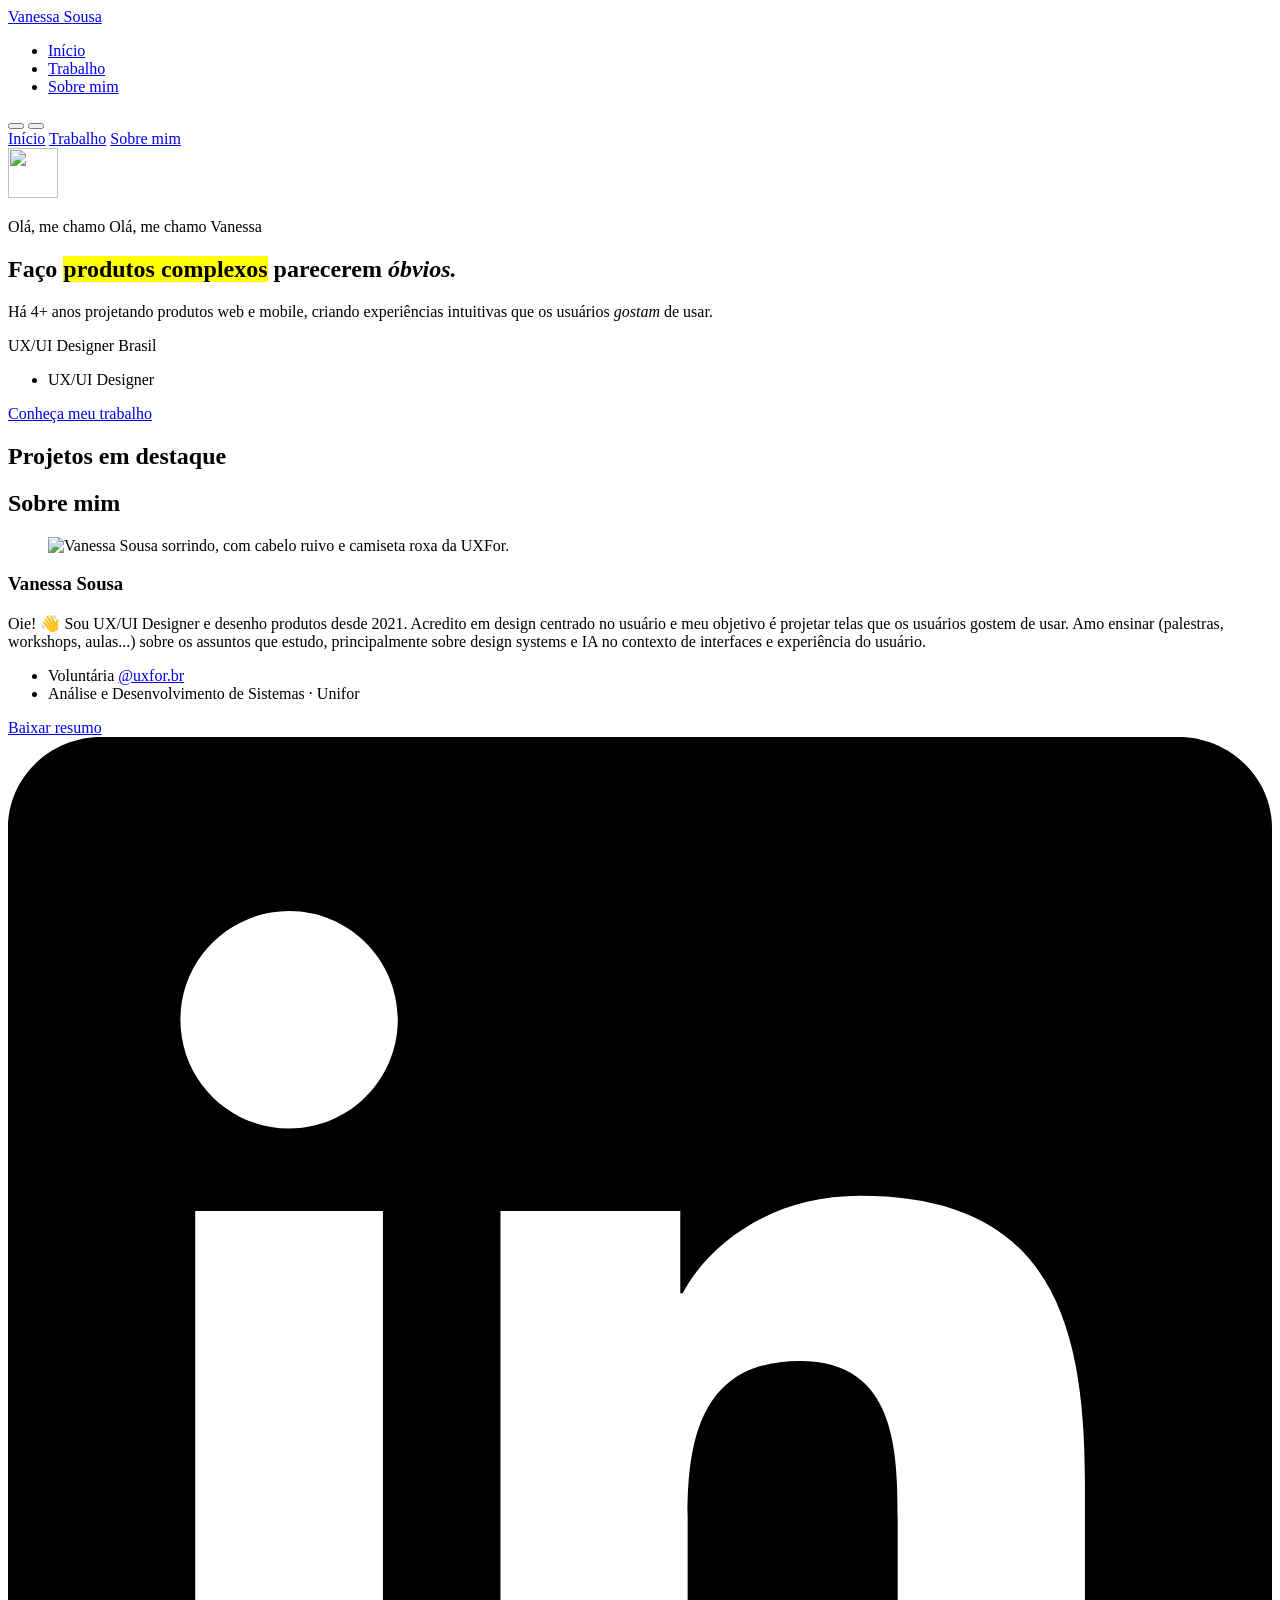
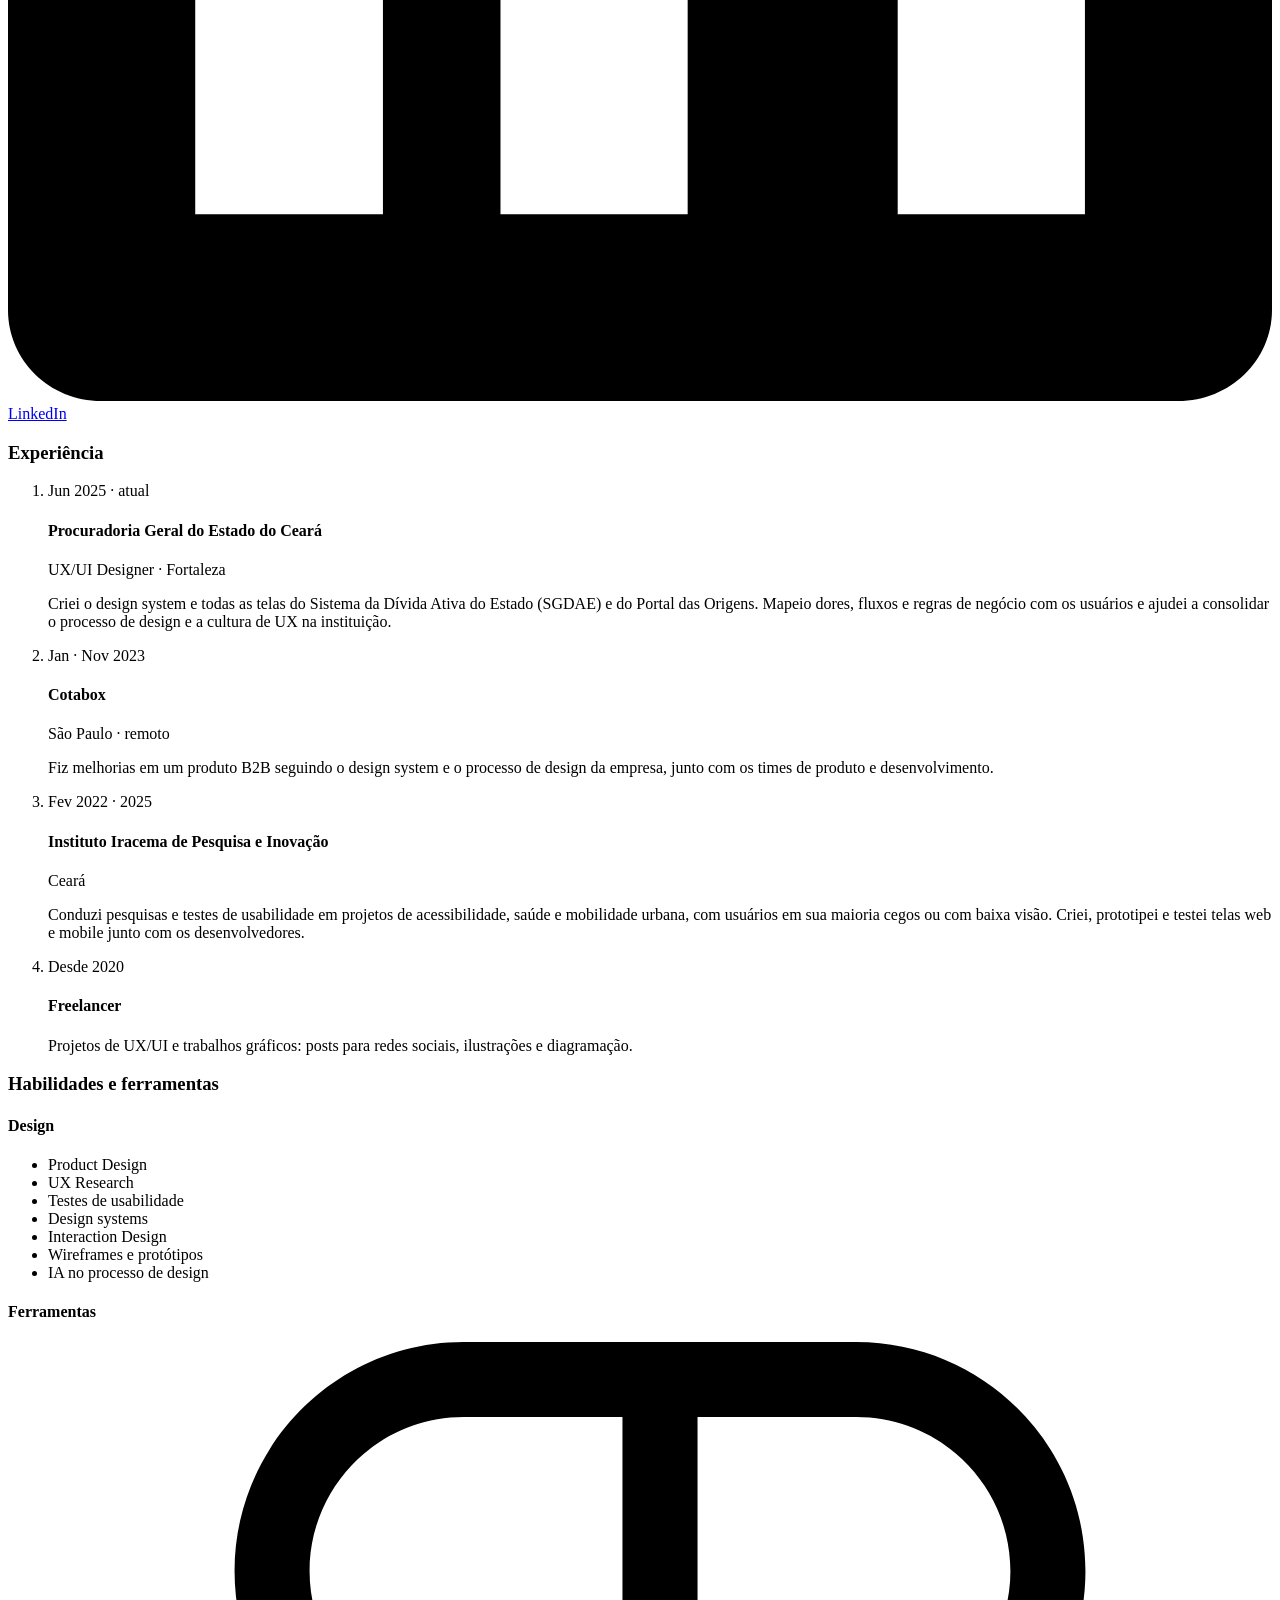
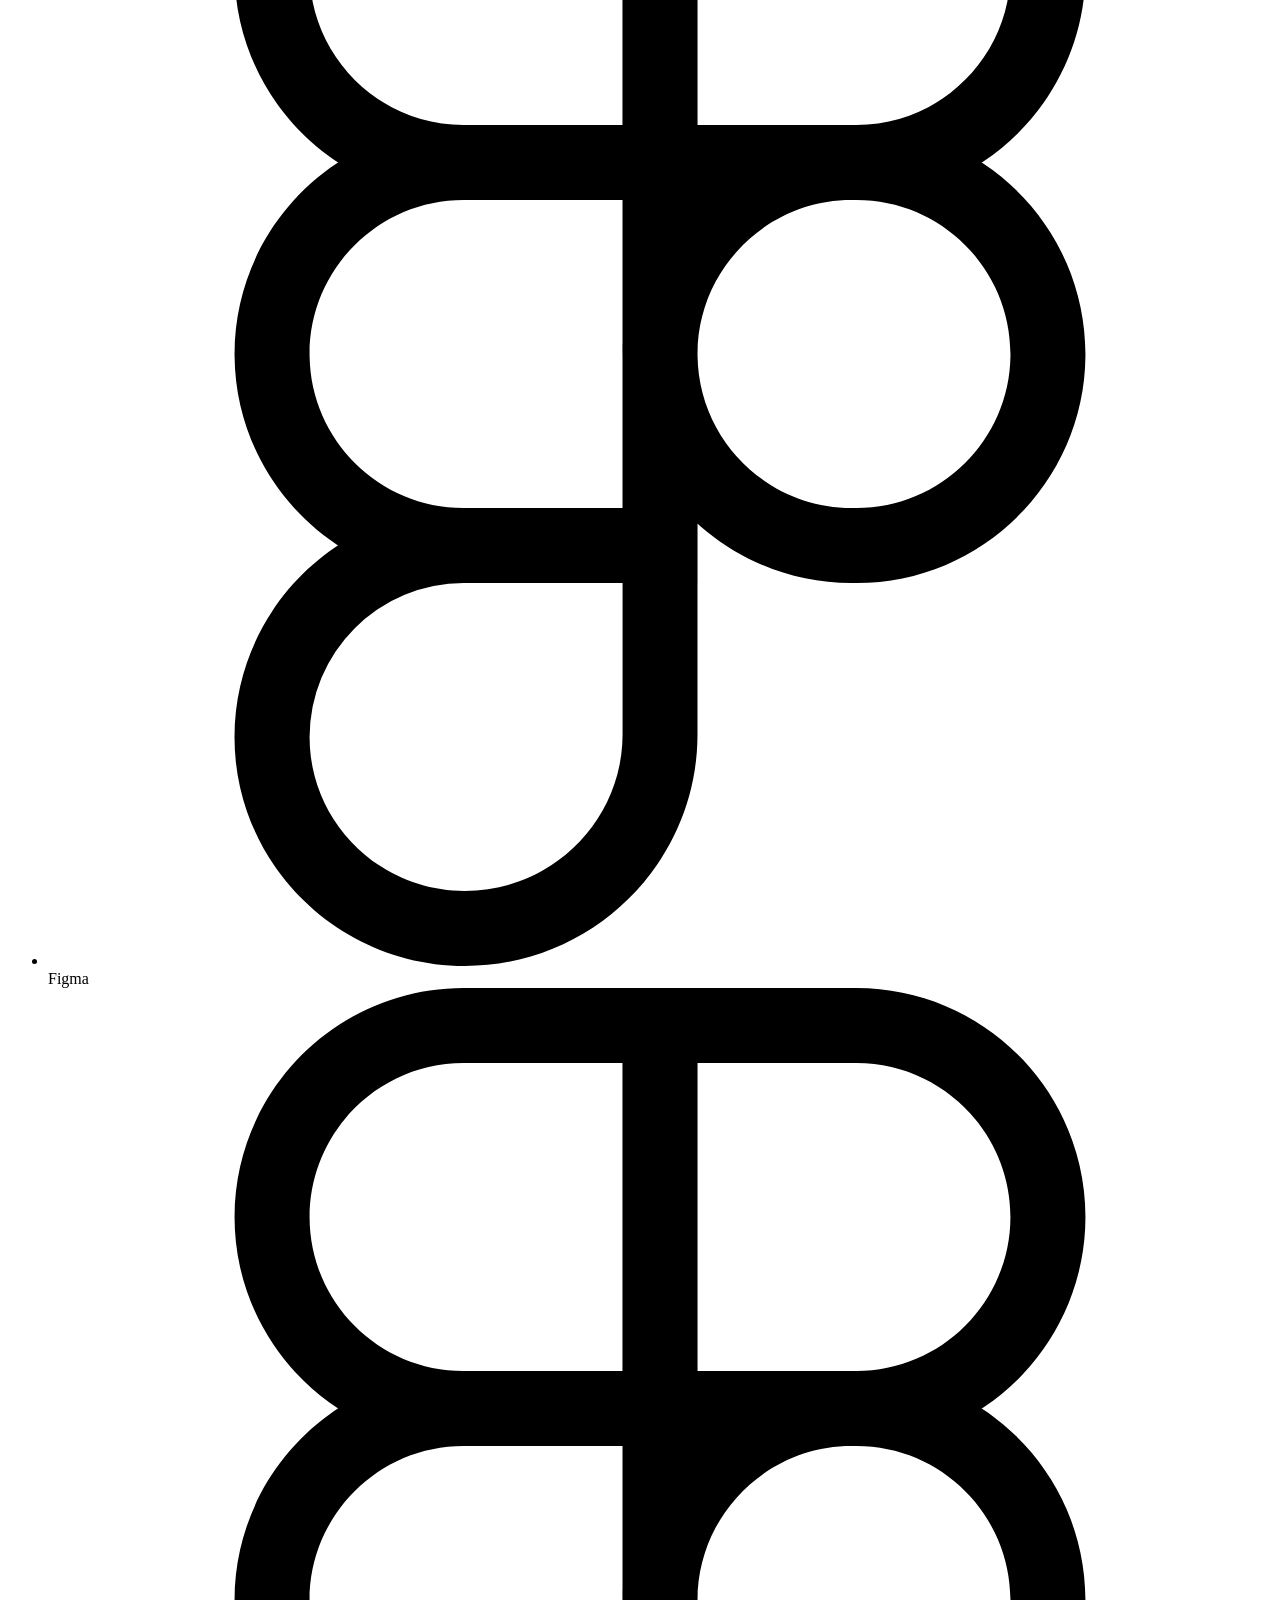
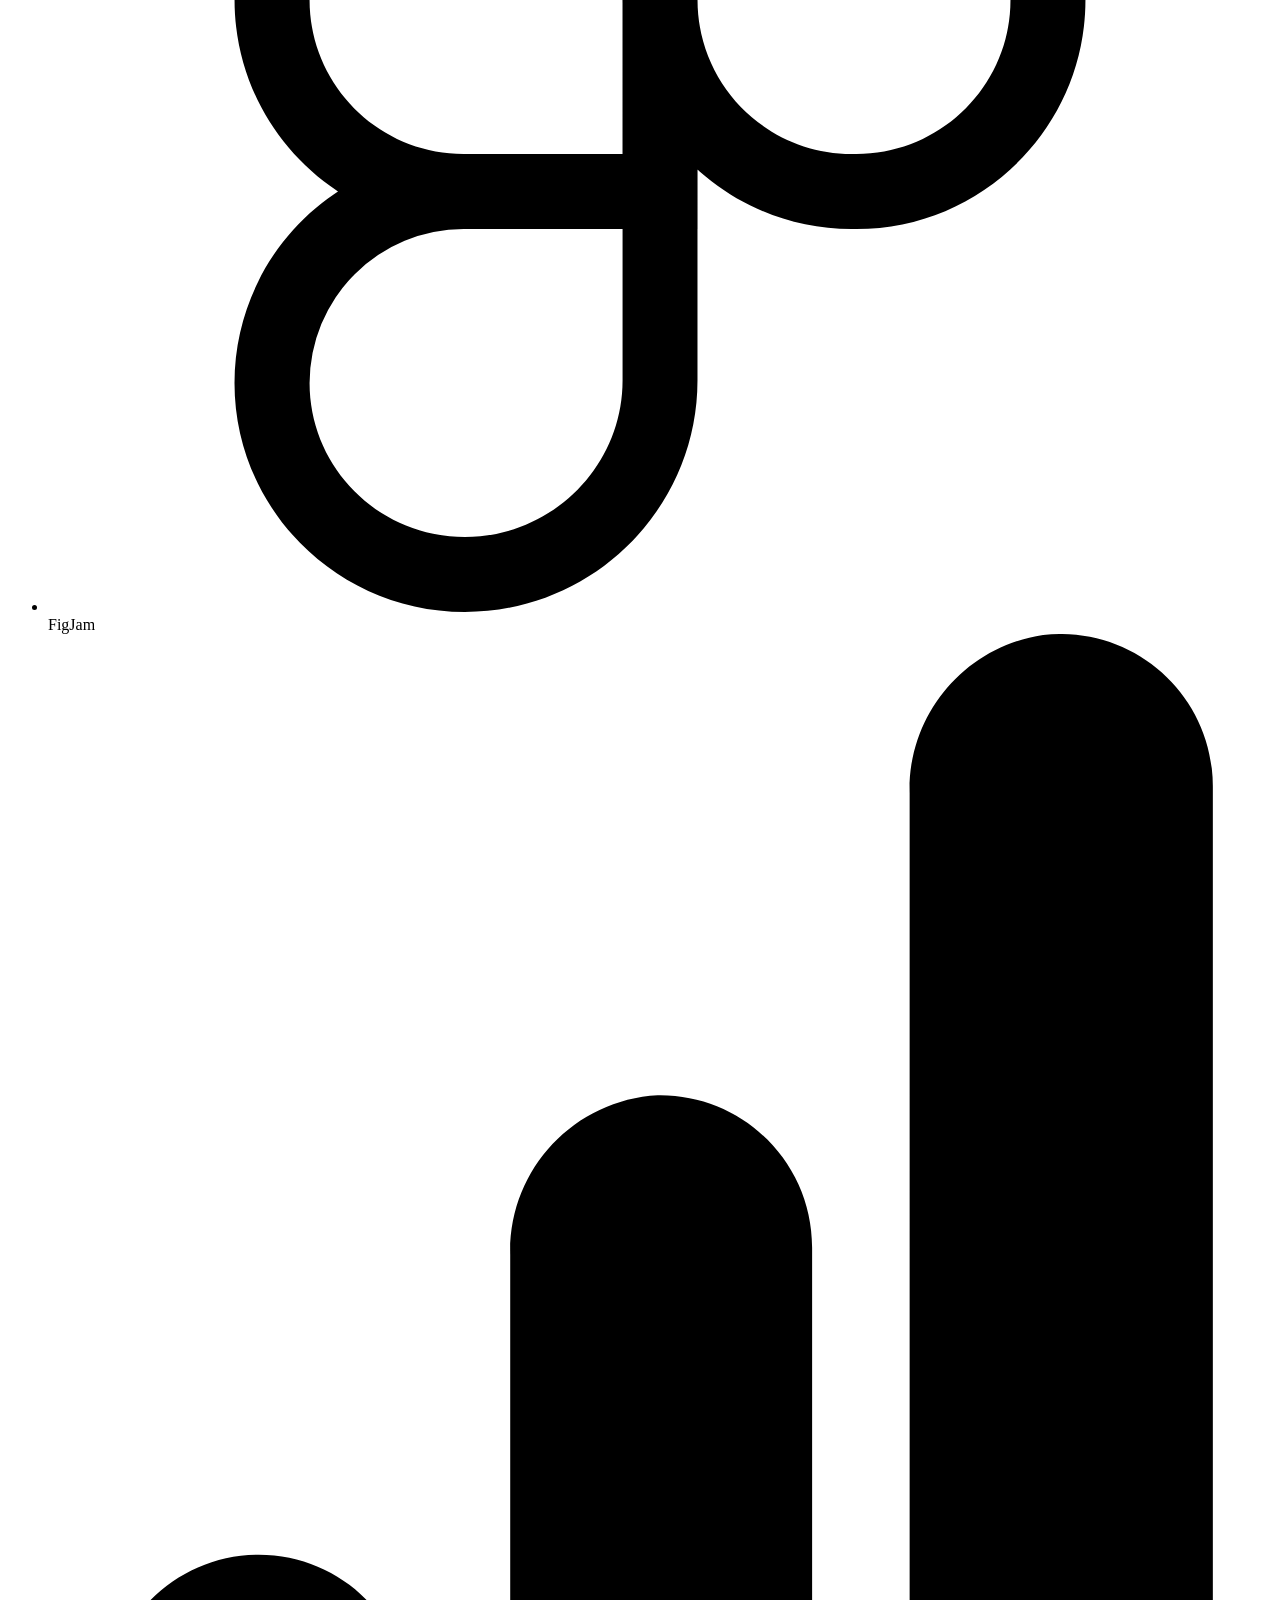
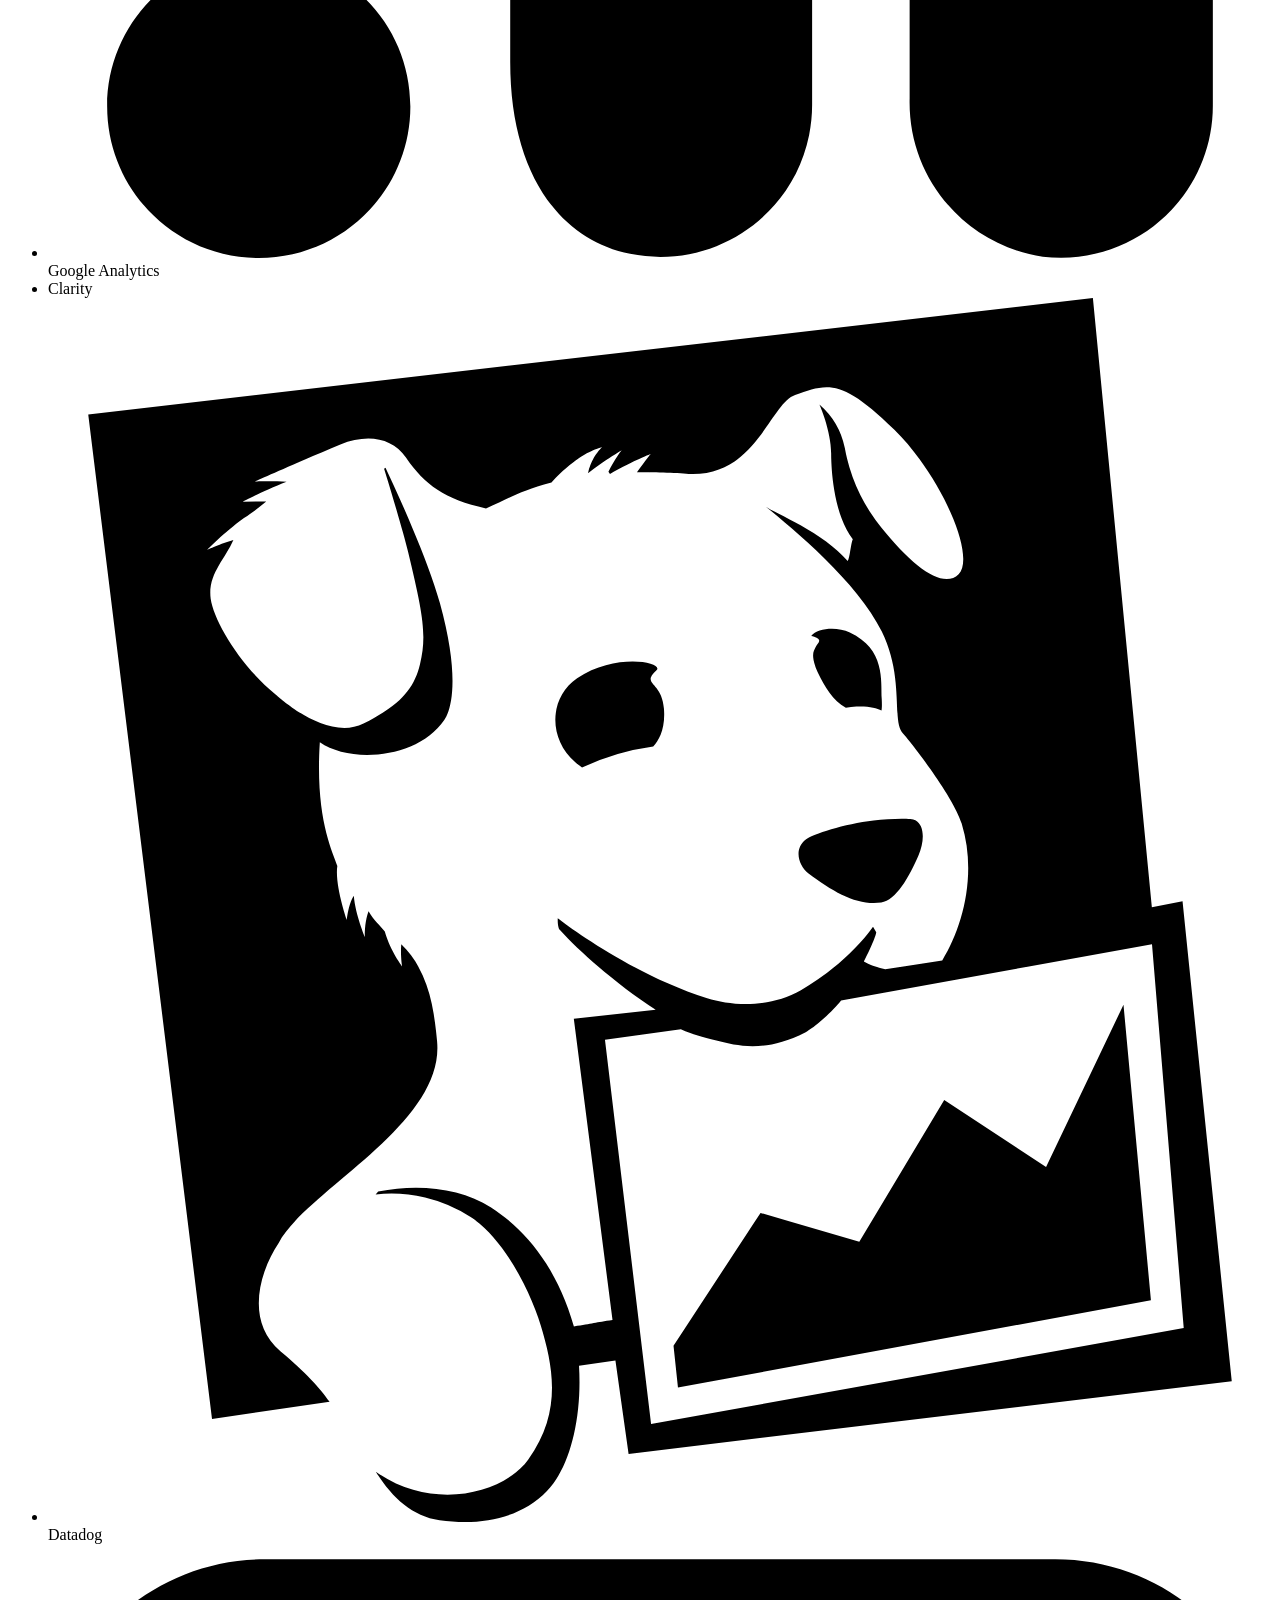
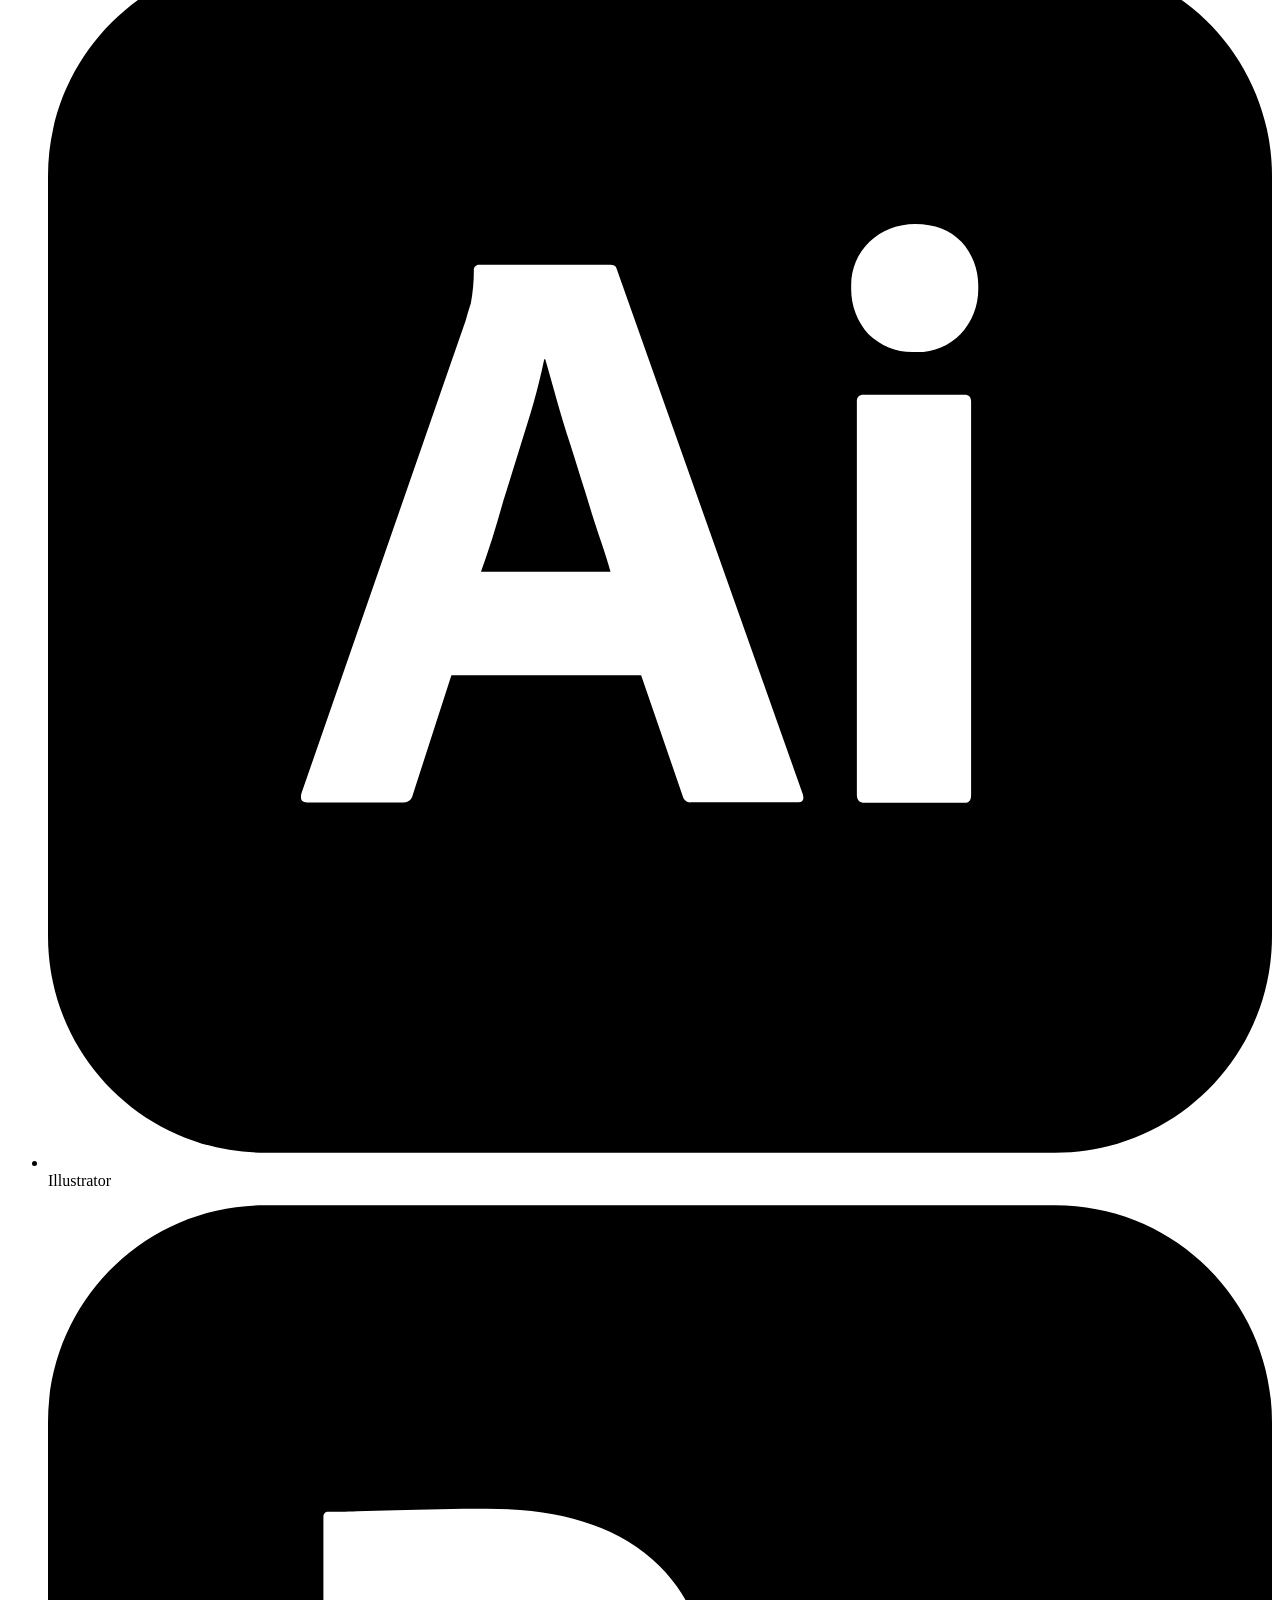
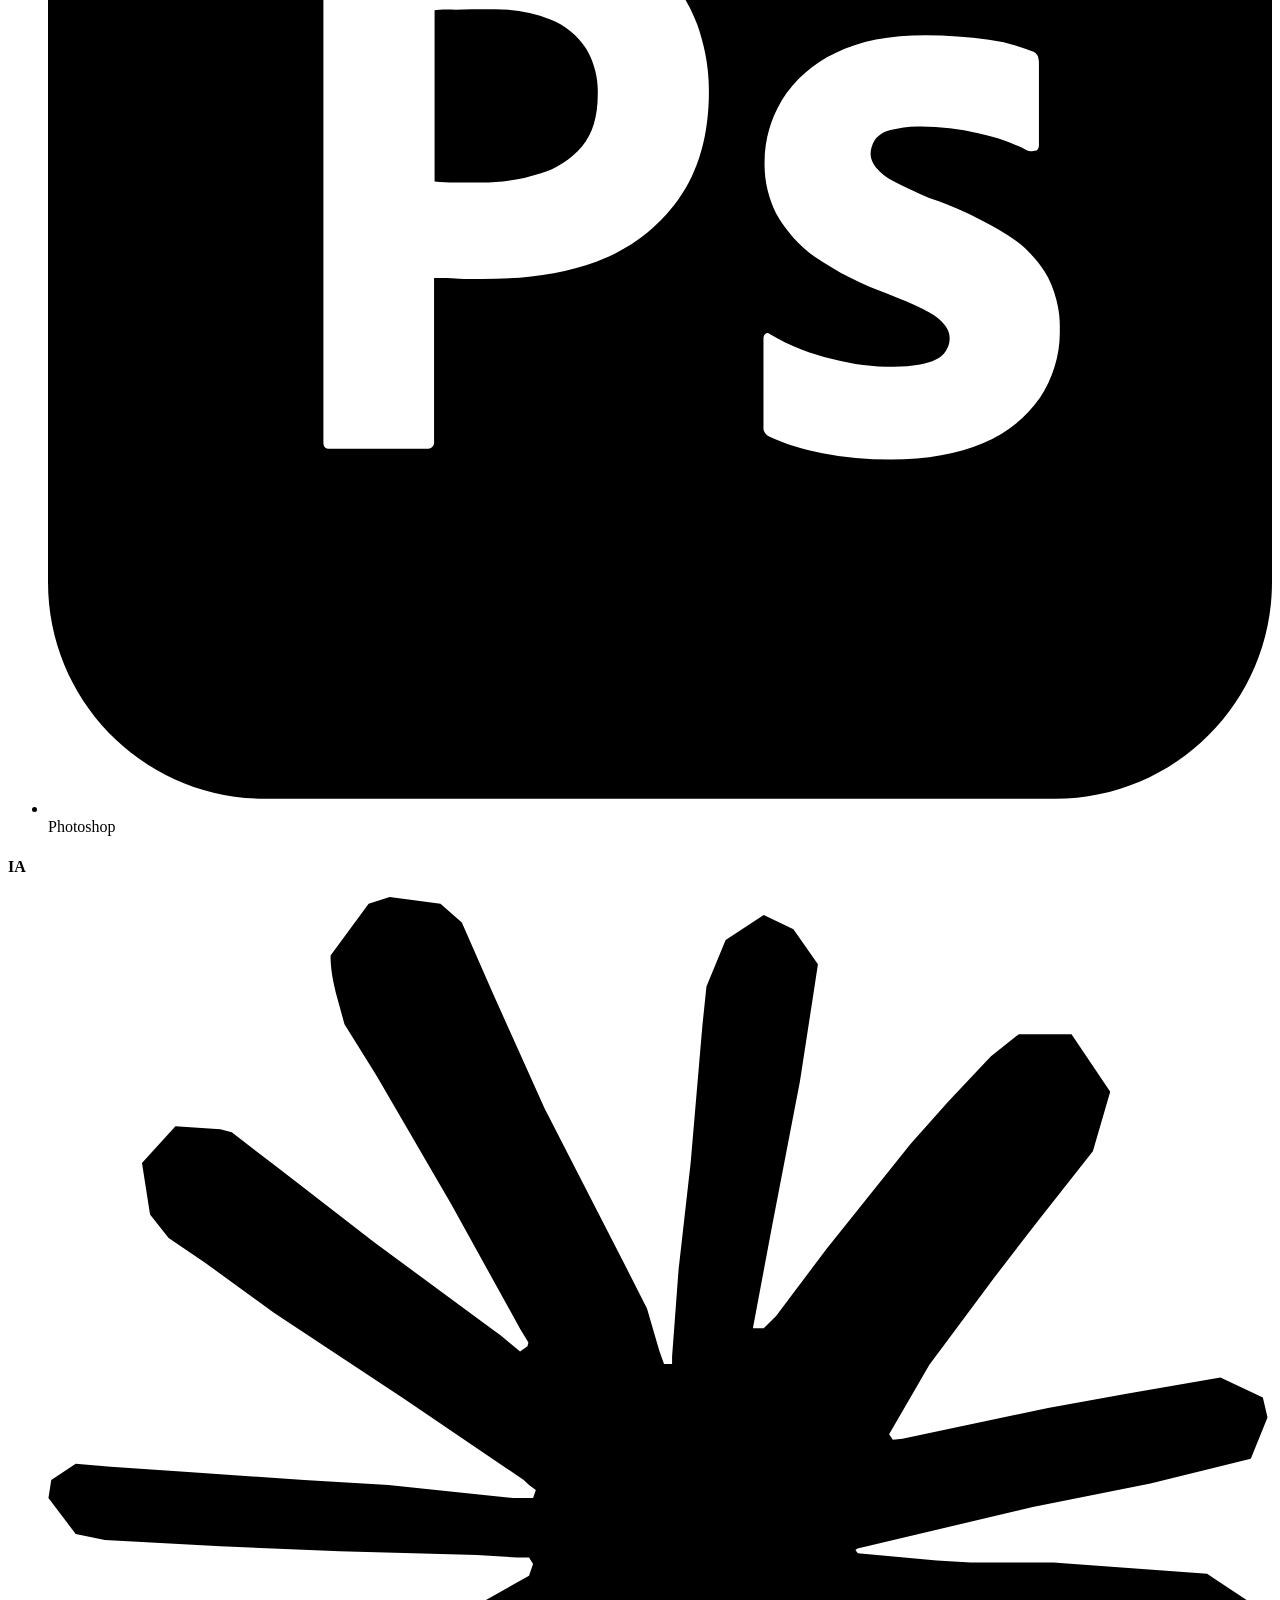
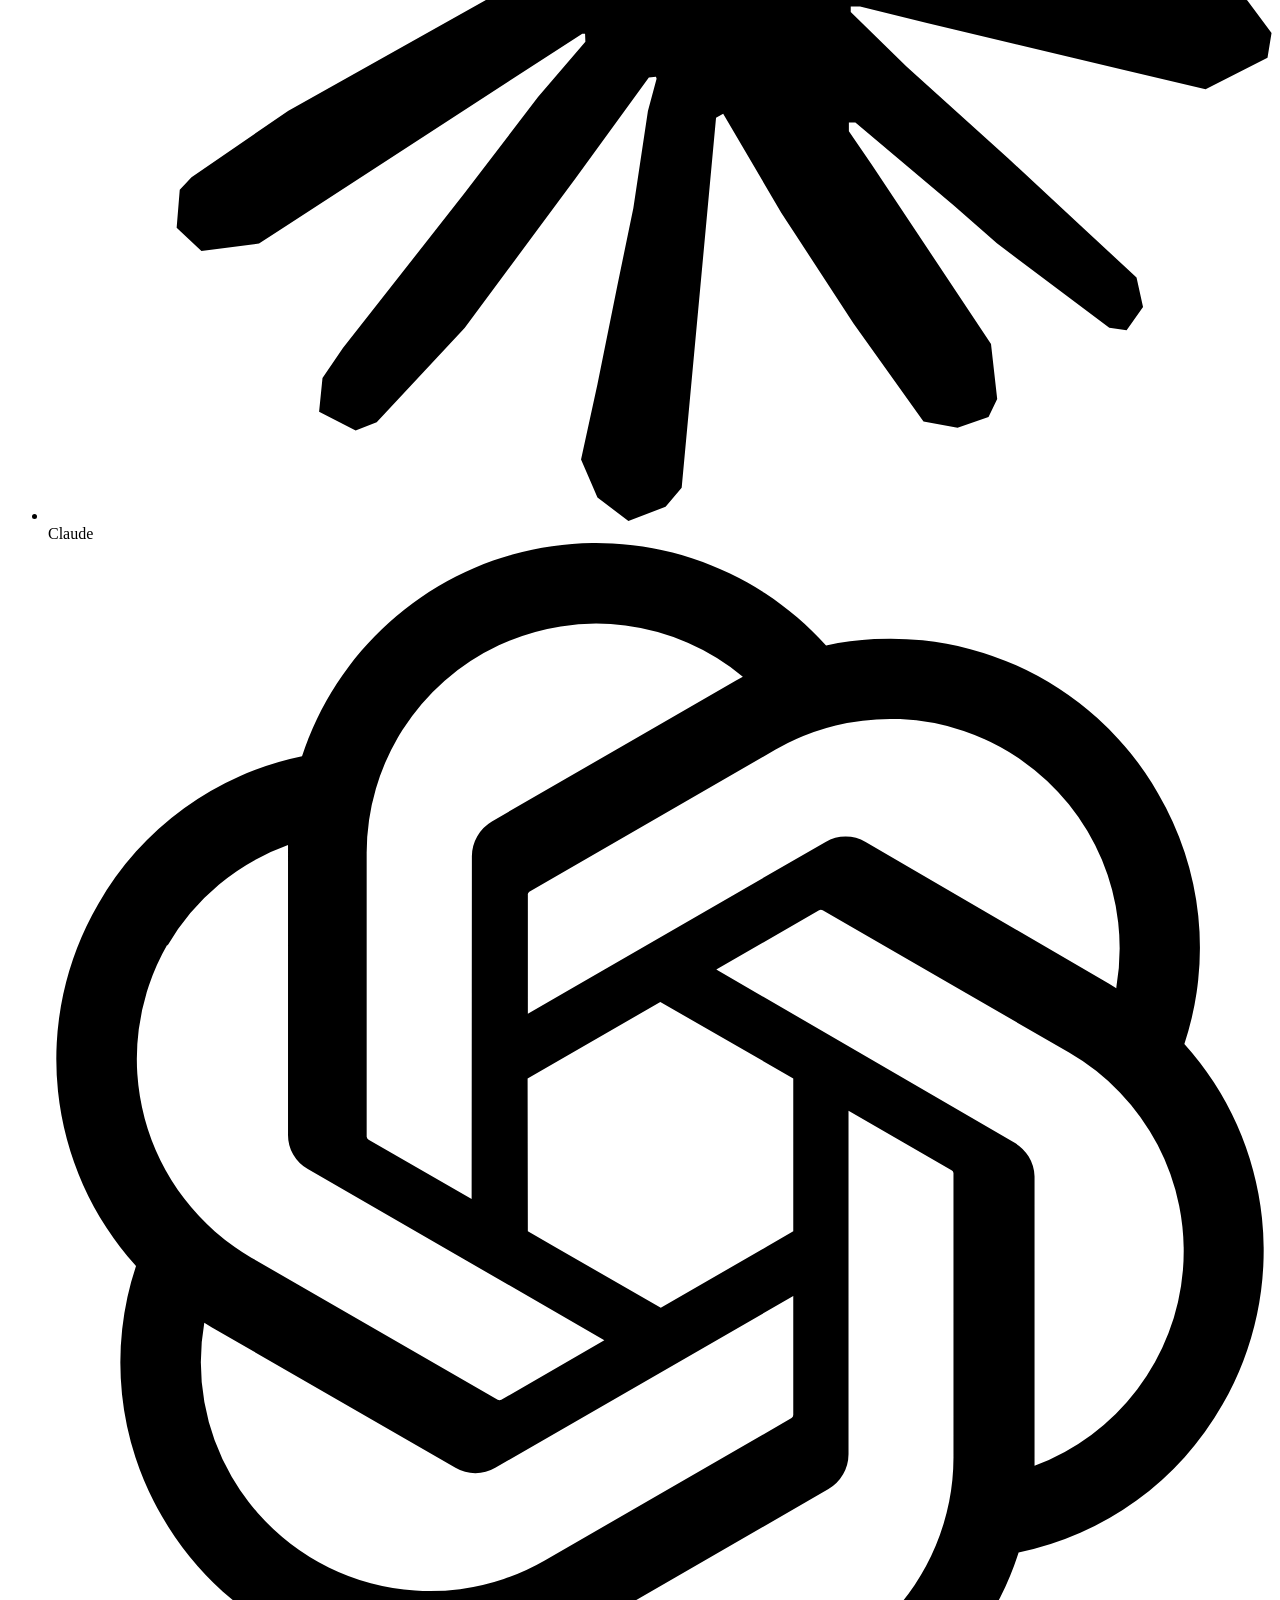
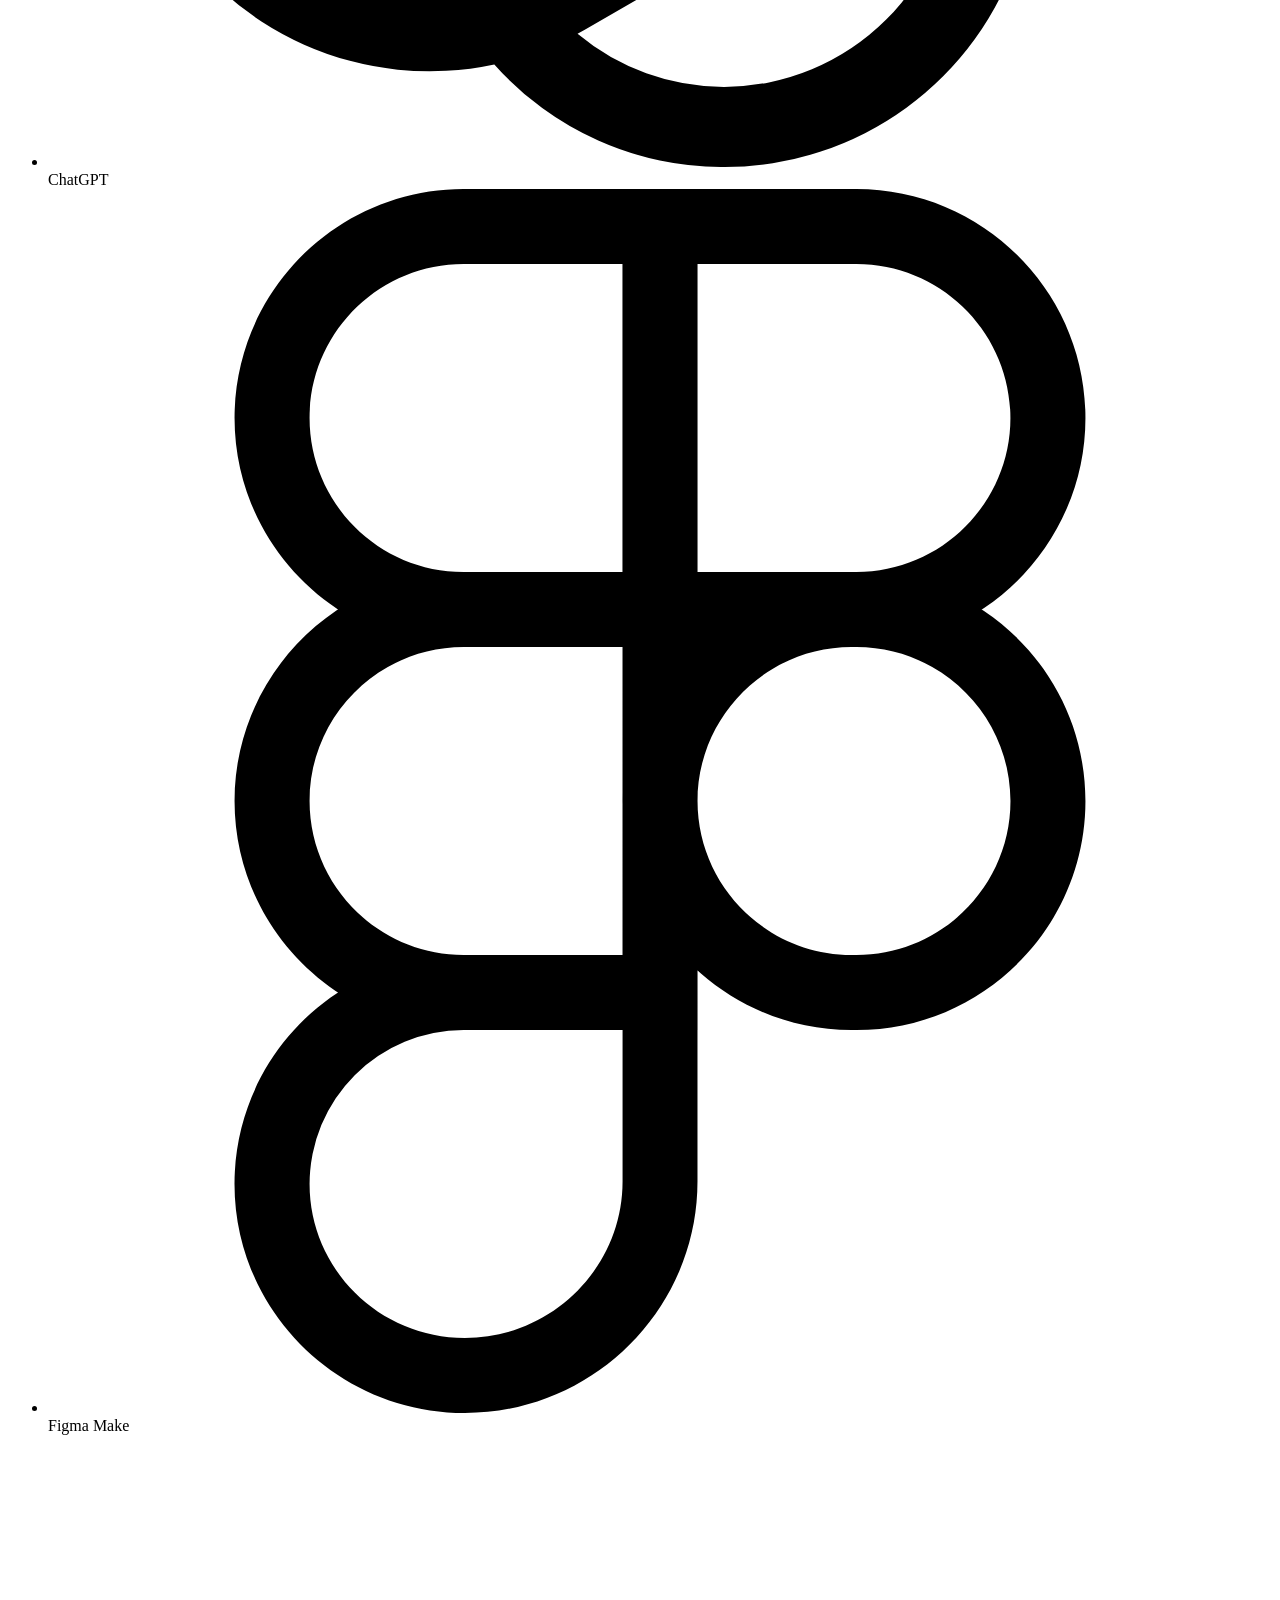
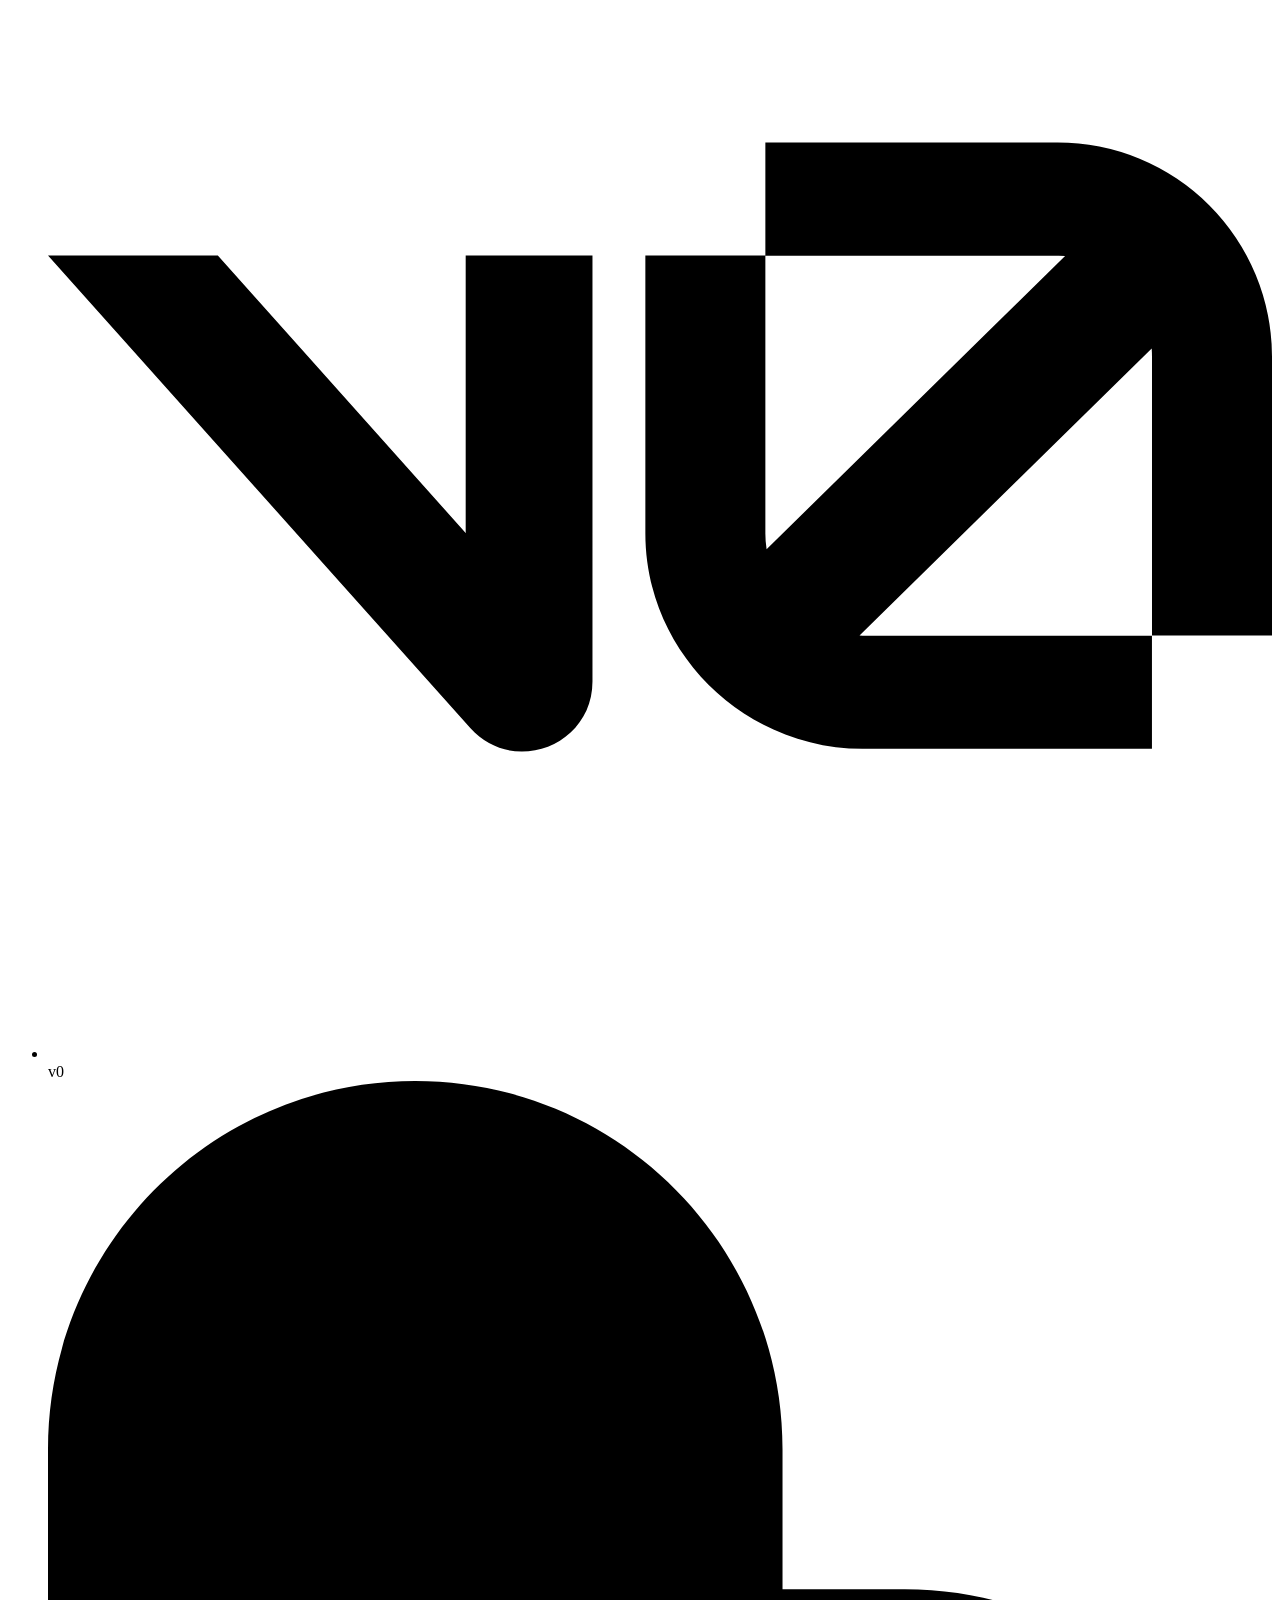
==== src/index.html @ 97ebe3e8 "Primeira versão do portfólio" ====
<!DOCTYPE html>
<html lang="pt-BR">
<head>
  <meta charset="UTF-8">
  <meta name="viewport" content="width=device-width, initial-scale=1, viewport-fit=cover">
  <title>Vanessa Sousa · UX/UI Designer</title>
  <meta name="description" content="Vanessa Sousa, UX/UI Designer no Brasil. Há 4+ anos projetando produtos web e mobile.">
  <!-- marca que o JavaScript está ativo (as pílulas usam isso) -->
  <script>document.documentElement.classList.add("js");</script>
  <!-- tema: a página sempre abre no modo claro (aplicado antes de desenhar, sem piscar) -->
  <script>document.documentElement.setAttribute("data-theme", "light");</script>

  <link rel="preconnect" href="https://fonts.googleapis.com">
  <link rel="preconnect" href="https://fonts.gstatic.com" crossorigin>
  <link rel="stylesheet" href="https://fonts.googleapis.com/css2?family=Arbutus+Slab&family=DM+Mono:wght@400;500&family=DM+Sans:ital,opsz,wght@0,9..40,400..800;1,9..40,400&family=Inter+Tight:wght@500;600;700&display=swap">
  <link rel="stylesheet" href="css/tokens.css">
  <link rel="stylesheet" href="css/styles.css">
  <link rel="stylesheet" href="css/case-page.css">
</head>
<body>
<!--BODY-START-->
  <!-- ================= Navigation ================= -->
  <header class="site-nav" id="site-nav">
    <nav class="container nav-inner" aria-label="Principal">
      <a href="index.html#inicio" class="nav-brand">Vanessa Sousa</a>

      <ul class="nav-links">
        <li><a class="nav-link is-active" href="index.html#inicio" data-section="inicio">Início</a></li>
        <li><a class="nav-link" href="index.html#trabalho" data-section="trabalho">Trabalho</a></li>
        <li><a class="nav-link" href="index.html#sobre" data-section="sobre">Sobre mim</a></li>
      </ul>

      <div class="nav-actions">
        <!-- tema claro/escuro (js/main.js). Mostra a lua no claro e o sol no escuro. -->
        <button class="btn btn-ghost btn-icon theme-toggle" id="theme-toggle" type="button" aria-label="Ativar modo escuro">
          <i data-lucide="moon" class="theme-icon is-moon" aria-hidden="true"></i>
          <i data-lucide="sun" class="theme-icon is-sun" aria-hidden="true"></i>
        </button>
        <button class="btn btn-outline btn-icon nav-menu-btn" id="menu-btn" type="button"
                aria-label="Abrir menu" aria-expanded="false" aria-controls="mobile-panel">
          <i data-lucide="menu" aria-hidden="true"></i>
        </button>
      </div>
    </nav>

    <div class="mobile-panel" id="mobile-panel">
      <a class="nav-link is-active" href="index.html#inicio" data-section="inicio">Início</a>
      <a class="nav-link" href="index.html#trabalho" data-section="trabalho">Trabalho</a>
      <a class="nav-link" href="index.html#sobre" data-section="sobre">Sobre mim</a>
    </div>
  </header>
  <!-- fundo escuro e desfocado do menu mobile (toque fecha o menu) -->
  <div class="nav-backdrop" id="nav-backdrop" aria-hidden="true"></div>

  <main>
    <!-- ================= Header / Hero ================= -->
    <section class="hero hero--v2" id="inicio" aria-labelledby="hero-title">
      <div class="container hero-inner">
        <div class="hero-main">
          <div class="intro">
            <img class="intro-avatar" src="assets/avatar-pb.webp" width="50" height="50" alt="">
            <p class="intro-line">
              <span class="sr-only">Olá, me chamo</span>
              <!-- a saudação muda de idioma (js/main.js) -->
              <span class="greeting" id="greeting" aria-hidden="true"><span class="greeting-word" lang="pt-BR">Olá, me chamo</span></span>
              <span class="intro-name">Vanessa</span>
            </p>
          </div>

          <h1 class="hero-title" id="hero-title">
            <span class="hl">Faço <mark class="mark serif">produtos complexos</mark></span> <span class="hl">parecerem <em class="accent">óbvios.</em></span>
          </h1>

          <p class="lede">Há 4+ anos projetando produtos web e mobile, criando experiências intuitivas que os usuários <em>gostam</em> de usar.</p>
        </div>

        <p class="location">UX/UI Designer <span class="location-dot" aria-hidden="true"></span> Brasil</p>
        <!-- versão 2 da hero: o rótulo acima vira pílulas (troque "hero--v2" por "hero" para voltar) -->
        <ul class="hero-pills" aria-label="Sobre mim">
          <li class="hero-pill">UX/UI Designer</li>
        </ul>
      </div>

      <!-- convite para rolar até os projetos -->
      <a class="hero-scroll" href="#trabalho">
        Conheça meu trabalho
        <i data-lucide="arrow-down" aria-hidden="true"></i>
      </a>
    </section>

    <!-- ================= Projetos: sobem por cima da hero, que recua e some (js/main.js) ================= -->
    <section class="sheet" id="trabalho" aria-labelledby="trabalho-title">
      <div class="container">
        <h2 class="sr-only" id="trabalho-title">Projetos em destaque</h2>

        <!-- Cards dos cases em pilha, no formato de pasta (aba com um título curto em cima).
             Ao rolar, cada card sobe por cima do anterior, que recua e fica com a aba à mostra (js/main.js).
             Sem movimento (prefers-reduced-motion), viram uma lista comum. -->
        <div class="deck" data-deck>
          <ul class="deck-stage">
          <!-- @cards -->

          </ul>
        </div>
      </div>
    </section>

    <!-- ================= Sobre mim: entra do mesmo jeito que os projetos ([data-rise]) ================= -->
    <section class="sheet about" id="sobre" aria-labelledby="sobre-title">
      <div class="container">
        <h2 class="sr-only" id="sobre-title">Sobre mim</h2>

        <!-- foto em polaroid, bio e ações -->
        <div class="about-intro" data-rise>
          <figure class="polaroid" data-cursor="eu aqui">
            <img src="assets/vanessa-sobre.webp" width="843" height="1053" alt="Vanessa Sousa sorrindo, com cabelo ruivo e camiseta roxa da UXFor." loading="lazy" decoding="async">
          </figure>
          <div class="about-text">
            <h3 class="about-name">Vanessa Sousa</h3>
            <p class="ds-body">Oie! 👋 Sou UX/UI Designer e desenho produtos desde 2021. Acredito em design centrado no usuário e meu objetivo é projetar telas que os usuários gostem de usar. Amo ensinar (palestras, workshops, aulas...) sobre os assuntos que estudo, principalmente sobre design systems e IA no contexto de interfaces e experiência do usuário.</p>
            <ul class="about-meta">
              <li><i data-lucide="heart-handshake" aria-hidden="true"></i>Voluntária <a class="about-link" href="https://www.instagram.com/uxfor.br/" target="_blank" rel="noopener">@uxfor.br</a></li>
              <li><i data-lucide="graduation-cap" aria-hidden="true"></i>Análise e Desenvolvimento de Sistemas ∙ Unifor</li>
            </ul>
            <div class="about-actions">
              <!-- o PDF do currículo entra em assets/ na migração para o Claude Code -->
              <a class="btn btn-default" href="assets/curriculo-vanessa-sousa.pdf" download><i data-lucide="download" aria-hidden="true"></i>Baixar resumo</a>
              <a class="btn btn-outline" href="https://www.linkedin.com/in/vsousarte/" target="_blank" rel="noopener"><svg class="brand-icon" viewBox="0 0 24 24" aria-hidden="true" focusable="false"><path d="M20.447 20.452h-3.554v-5.569c0-1.328-.027-3.037-1.852-3.037-1.853 0-2.136 1.445-2.136 2.939v5.667H9.351V9h3.414v1.561h.046c.477-.9 1.637-1.85 3.37-1.85 3.601 0 4.267 2.37 4.267 5.455v6.286zM5.337 7.433c-1.144 0-2.063-.926-2.063-2.065 0-1.138.92-2.063 2.063-2.063 1.14 0 2.064.925 2.064 2.063 0 1.139-.925 2.065-2.064 2.065zm1.782 13.019H3.555V9h3.564v11.452zM22.225 0H1.771C.792 0 0 .774 0 1.729v20.542C0 23.227.792 24 1.771 24h20.451C23.2 24 24 23.227 24 22.271V1.729C24 .774 23.2 0 22.222 0h.003z"/></svg>LinkedIn</a>
            </div>
          </div>
        </div>

        <!-- Experiência em linha do tempo -->
        <section class="about-block" aria-labelledby="sobre-exp" data-rise>
          <h3 class="ds-section" id="sobre-exp">Experiência</h3>
          <ol class="timeline">
            <li class="is-now">
              <span class="timeline-when">Jun 2025 · atual</span>
              <div class="timeline-body">
                <h4 class="ds-label">Procuradoria Geral do Estado do Ceará</h4>
                <p class="about-role">UX/UI Designer · Fortaleza</p>
                <p class="ds-body">Criei o design system e todas as telas do Sistema da Dívida Ativa do Estado (SGDAE) e do Portal das Origens. Mapeio dores, fluxos e regras de negócio com os usuários e ajudei a consolidar o processo de design e a cultura de UX na instituição.</p>
              </div>
            </li>
            <li>
              <span class="timeline-when">Jan · Nov 2023</span>
              <div class="timeline-body">
                <h4 class="ds-label">Cotabox</h4>
                <p class="about-role">São Paulo · remoto</p>
                <p class="ds-body">Fiz melhorias em um produto B2B seguindo o design system e o processo de design da empresa, junto com os times de produto e desenvolvimento.</p>
              </div>
            </li>
            <li>
              <span class="timeline-when">Fev 2022 · 2025</span>
              <div class="timeline-body">
                <h4 class="ds-label">Instituto Iracema de Pesquisa e Inovação</h4>
                <p class="about-role">Ceará</p>
                <p class="ds-body">Conduzi pesquisas e testes de usabilidade em projetos de acessibilidade, saúde e mobilidade urbana, com usuários em sua maioria cegos ou com baixa visão. Criei, prototipei e testei telas web e mobile junto com os desenvolvedores.</p>
              </div>
            </li>
            <li>
              <span class="timeline-when">Desde 2020</span>
              <div class="timeline-body">
                <h4 class="ds-label">Freelancer</h4>
                <p class="ds-body">Projetos de UX/UI e trabalhos gráficos: posts para redes sociais, ilustrações e diagramação.</p>
              </div>
            </li>
          </ol>
        </section>

        <!-- Habilidades e ferramentas -->
        <section class="about-block" aria-labelledby="sobre-skills" data-rise>
          <h3 class="ds-section" id="sobre-skills">Habilidades e ferramentas</h3>
          <div class="about-skills">
            <div><h4 class="ds-label">Design</h4><ul class="about-tags"><li class="ds-tag">Product Design</li><li class="ds-tag">UX Research</li><li class="ds-tag">Testes de usabilidade</li><li class="ds-tag">Design systems</li><li class="ds-tag">Interaction Design</li><li class="ds-tag">Wireframes e protótipos</li><li class="ds-tag">IA no processo de design</li></ul></div>
            <div><h4 class="ds-label">Ferramentas</h4><ul class="about-tags"><li class="ds-tag about-tag"><svg class="brand-icon" viewBox="0 0 24 24" aria-hidden="true" focusable="false"><path d="M15.852 8.981h-4.588V0h4.588c2.476 0 4.49 2.014 4.49 4.49s-2.014 4.491-4.49 4.491zM12.735 7.51h3.117c1.665 0 3.019-1.355 3.019-3.019s-1.355-3.019-3.019-3.019h-3.117V7.51zm0 1.471H8.148c-2.476 0-4.49-2.014-4.49-4.49S5.672 0 8.148 0h4.588v8.981zm-4.587-7.51c-1.665 0-3.019 1.355-3.019 3.019s1.354 3.02 3.019 3.02h3.117V1.471H8.148zm4.587 15.019H8.148c-2.476 0-4.49-2.014-4.49-4.49s2.014-4.49 4.49-4.49h4.588v8.98zM8.148 8.981c-1.665 0-3.019 1.355-3.019 3.019s1.355 3.019 3.019 3.019h3.117V8.981H8.148zM8.172 24c-2.489 0-4.515-2.014-4.515-4.49s2.014-4.49 4.49-4.49h4.588v4.441c0 2.503-2.047 4.539-4.563 4.539zm-.024-7.51a3.023 3.023 0 0 0-3.019 3.019c0 1.665 1.365 3.019 3.044 3.019 1.705 0 3.093-1.376 3.093-3.068v-2.97H8.148zm7.704 0h-.098c-2.476 0-4.49-2.014-4.49-4.49s2.014-4.49 4.49-4.49h.098c2.476 0 4.49 2.014 4.49 4.49s-2.014 4.49-4.49 4.49zm-.097-7.509c-1.665 0-3.019 1.355-3.019 3.019s1.355 3.019 3.019 3.019h.098c1.665 0 3.019-1.355 3.019-3.019s-1.355-3.019-3.019-3.019h-.098z"/></svg>Figma</li><li class="ds-tag about-tag"><svg class="brand-icon" viewBox="0 0 24 24" aria-hidden="true" focusable="false"><path d="M15.852 8.981h-4.588V0h4.588c2.476 0 4.49 2.014 4.49 4.49s-2.014 4.491-4.49 4.491zM12.735 7.51h3.117c1.665 0 3.019-1.355 3.019-3.019s-1.355-3.019-3.019-3.019h-3.117V7.51zm0 1.471H8.148c-2.476 0-4.49-2.014-4.49-4.49S5.672 0 8.148 0h4.588v8.981zm-4.587-7.51c-1.665 0-3.019 1.355-3.019 3.019s1.354 3.02 3.019 3.02h3.117V1.471H8.148zm4.587 15.019H8.148c-2.476 0-4.49-2.014-4.49-4.49s2.014-4.49 4.49-4.49h4.588v8.98zM8.148 8.981c-1.665 0-3.019 1.355-3.019 3.019s1.355 3.019 3.019 3.019h3.117V8.981H8.148zM8.172 24c-2.489 0-4.515-2.014-4.515-4.49s2.014-4.49 4.49-4.49h4.588v4.441c0 2.503-2.047 4.539-4.563 4.539zm-.024-7.51a3.023 3.023 0 0 0-3.019 3.019c0 1.665 1.365 3.019 3.044 3.019 1.705 0 3.093-1.376 3.093-3.068v-2.97H8.148zm7.704 0h-.098c-2.476 0-4.49-2.014-4.49-4.49s2.014-4.49 4.49-4.49h.098c2.476 0 4.49 2.014 4.49 4.49s-2.014 4.49-4.49 4.49zm-.097-7.509c-1.665 0-3.019 1.355-3.019 3.019s1.355 3.019 3.019 3.019h.098c1.665 0 3.019-1.355 3.019-3.019s-1.355-3.019-3.019-3.019h-.098z"/></svg>FigJam</li><li class="ds-tag about-tag"><svg class="brand-icon" viewBox="0 0 24 24" aria-hidden="true" focusable="false"><path d="M22.84 2.9982v17.9987c.0086 1.6473-1.3197 2.9897-2.967 2.9984a2.9808 2.9808 0 01-.3677-.0208c-1.528-.226-2.6477-1.5558-2.6105-3.1V3.1204c-.0369-1.5458 1.0856-2.8762 2.6157-3.1 1.6361-.1915 3.1178.9796 3.3093 2.6158.014.1201.0208.241.0202.3619zM4.1326 18.0548c-1.6417 0-2.9726 1.331-2.9726 2.9726C1.16 22.6691 2.4909 24 4.1326 24s2.9726-1.3309 2.9726-2.9726-1.331-2.9726-2.9726-2.9726zm7.8728-9.0098c-.0171 0-.0342 0-.0513.0003-1.6495.0904-2.9293 1.474-2.891 3.1256v7.9846c0 2.167.9535 3.4825 2.3505 3.763 1.6118.3266 3.1832-.7152 3.5098-2.327.04-.1974.06-.3983.0593-.5998v-8.9585c.003-1.6474-1.33-2.9852-2.9773-2.9882z"/></svg>Google Analytics</li><li class="ds-tag about-tag"><i data-lucide="scan-eye" aria-hidden="true"></i>Clarity</li><li class="ds-tag about-tag"><svg class="brand-icon" viewBox="0 0 24 24" aria-hidden="true" focusable="false"><path d="M19.57 17.04l-1.997-1.316-1.665 2.782-1.937-.567-1.706 2.604.087.82 9.274-1.71-.538-5.794zm-8.649-2.498l1.488-.204c.241.108.409.15.697.223.45.117.97.23 1.741-.16.18-.088.553-.43.704-.625l6.096-1.106.622 7.527-10.444 1.882zm11.325-2.712l-.602.115L20.488 0 .789 2.285l2.427 19.693 2.306-.334c-.184-.263-.471-.581-.96-.989-.68-.564-.44-1.522-.039-2.127.53-1.022 3.26-2.322 3.106-3.956-.056-.594-.15-1.368-.702-1.898-.02.22.017.432.017.432s-.227-.289-.34-.683c-.112-.15-.2-.199-.319-.4-.085.233-.073.503-.073.503s-.186-.437-.216-.807c-.11.166-.137.48-.137.48s-.241-.69-.186-1.062c-.11-.323-.436-.965-.343-2.424.6.421 1.924.321 2.44-.439.171-.251.288-.939-.086-2.293-.24-.868-.835-2.16-1.066-2.651l-.028.02c.122.395.374 1.223.47 1.625.293 1.218.372 1.642.234 2.204-.116.488-.397.808-1.107 1.165-.71.358-1.653-.514-1.713-.562-.69-.55-1.224-1.447-1.284-1.883-.062-.477.275-.763.445-1.153-.243.07-.514.192-.514.192s.323-.334.722-.624c.165-.109.262-.178.436-.323a9.762 9.762 0 0 0-.456.003s.42-.227.855-.392c-.318-.014-.623-.003-.623-.003s.937-.419 1.678-.727c.509-.208 1.006-.147 1.286.257.367.53.752.817 1.569.996.501-.223.653-.337 1.284-.509.554-.61.99-.688.99-.688s-.216.198-.274.51c.314-.249.66-.455.66-.455s-.134.164-.259.426l.03.043c.366-.22.797-.394.797-.394s-.123.156-.268.358c.277-.002.838.012 1.056.037 1.285.028 1.552-1.374 2.045-1.55.618-.22.894-.353 1.947.68.903.888 1.609 2.477 1.259 2.833-.294.295-.874-.115-1.516-.916a3.466 3.466 0 0 1-.716-1.562 1.533 1.533 0 0 0-.497-.85s.23.51.23.96c0 .246.03 1.165.424 1.68-.039.076-.057.374-.1.43-.458-.554-1.443-.95-1.604-1.067.544.445 1.793 1.468 2.273 2.449.453.927.186 1.777.416 1.997.065.063.976 1.197 1.15 1.767.306.994.019 2.038-.381 2.685l-1.117.174c-.163-.045-.273-.068-.42-.153.08-.143.241-.5.243-.572l-.063-.111c-.348.492-.93.97-1.414 1.245-.633.359-1.363.304-1.838.156-1.348-.415-2.623-1.327-2.93-1.566 0 0-.01.191.048.234.34.383 1.119 1.077 1.872 1.56l-1.605.177.759 5.908c-.337.048-.39.071-.757.124-.325-1.147-.946-1.895-1.624-2.332-.599-.384-1.424-.47-2.214-.314l-.05.059a2.851 2.851 0 0 1 1.863.444c.654.413 1.181 1.481 1.375 2.124.248.822.42 1.7-.248 2.632-.476.662-1.864 1.028-2.986.237.3.481.705.876 1.25.95.809.11 1.577-.03 2.106-.574.452-.464.69-1.434.628-2.456l.714-.104.258 1.834 11.827-1.424zM15.05 6.848c-.034.075-.085.125-.007.37l.004.014.013.032.032.073c.14.287.295.558.552.696.067-.011.136-.019.207-.023.242-.01.395.028.492.08.009-.048.01-.119.005-.222-.018-.364.072-.982-.626-1.308-.264-.122-.634-.084-.757.068a.302.302 0 0 1 .058.013c.186.066.06.13.027.207m1.958 3.392c-.092-.05-.52-.03-.821.005-.574.068-1.193.267-1.328.372-.247.191-.135.523.047.66.511.382.96.638 1.432.575.29-.038.546-.497.728-.914.124-.288.124-.598-.058-.698m-5.077-2.942c.162-.154-.805-.355-1.556.156-.554.378-.571 1.187-.041 1.646.053.046.096.078.137.104a4.77 4.77 0 0 1 1.396-.412c.113-.125.243-.345.21-.745-.044-.542-.455-.456-.146-.749"/></svg>Datadog</li><li class="ds-tag about-tag"><svg class="brand-icon" viewBox="0 0 24 24" aria-hidden="true" focusable="false"><path d="M10.53 10.73c-.1-.31-.19-.61-.29-.92-.1-.31-.19-.6-.27-.89-.08-.28-.15-.54-.22-.78h-.02c-.09.43-.2.86-.34 1.29-.15.48-.3.98-.46 1.48-.14.51-.29.98-.44 1.4h2.54c-.06-.211-.14-.46-.23-.721-.09-.269-.18-.559-.27-.859zM19.75.3H4.25C1.9.3 0 2.2 0 4.55v14.9c0 2.35 1.9 4.25 4.25 4.25h15.5c2.35 0 4.25-1.9 4.25-4.25V4.55C24 2.2 22.1.3 19.75.3zM14.7 16.83h-2.091c-.069.01-.139-.04-.159-.11l-.82-2.38H7.91l-.76 2.35c-.02.09-.1.15-.19.141H5.08c-.11 0-.14-.061-.11-.18L8.19 7.38c.03-.1.06-.21.1-.33.04-.21.06-.43.06-.65-.01-.05.03-.1.08-.11h2.59c.08 0 .12.03.13.08l3.65 10.3c.03.109 0 .16-.1.16zm3.4-.15c0 .11-.039.16-.129.16H16.01c-.1 0-.15-.061-.15-.16v-7.7c0-.1.041-.14.131-.14h1.98c.09 0 .129.05.129.14v7.7zm-.209-9.03c-.231.24-.571.37-.911.35-.33.01-.65-.12-.891-.35-.23-.25-.35-.58-.34-.92-.01-.34.12-.66.359-.89.242-.23.562-.35.892-.35.391 0 .689.12.91.35.22.24.34.56.33.89.01.34-.11.67-.349.92z"/></svg>Illustrator</li><li class="ds-tag about-tag"><svg class="brand-icon" viewBox="0 0 24 24" aria-hidden="true" focusable="false"><path d="M9.85 8.42c-.37-.15-.77-.21-1.18-.2-.26 0-.49 0-.68.01-.2-.01-.34 0-.41.01v3.36c.14.01.27.02.39.02h.53c.39 0 .78-.06 1.15-.18.32-.09.6-.28.82-.53.21-.25.31-.59.31-1.03.01-.31-.07-.62-.23-.89-.17-.26-.41-.46-.7-.57zM19.75.3H4.25C1.9.3 0 2.2 0 4.55v14.899c0 2.35 1.9 4.25 4.25 4.25h15.5c2.35 0 4.25-1.9 4.25-4.25V4.55C24 2.2 22.1.3 19.75.3zm-7.391 11.65c-.399.56-.959.98-1.609 1.22-.68.25-1.43.34-2.25.34-.24 0-.4 0-.5-.01s-.24-.01-.43-.01v3.209c.01.07-.04.131-.11.141H5.52c-.08 0-.12-.041-.12-.131V6.42c0-.07.03-.11.1-.11.17 0 .33 0 .56-.01.24-.01.49-.01.76-.02s.56-.01.87-.02c.31-.01.61-.01.91-.01.82 0 1.5.1 2.06.31.5.17.96.45 1.34.82.32.32.57.71.73 1.14.149.42.229.85.229 1.3.001.86-.199 1.57-.6 2.13zm7.091 3.89c-.28.4-.671.709-1.12.891-.49.209-1.09.318-1.811.318-.459 0-.91-.039-1.359-.129-.35-.061-.7-.17-1.02-.32-.07-.039-.121-.109-.111-.189v-1.74c0-.029.011-.07.041-.09.029-.02.06-.01.09.01.39.23.8.391 1.24.49.379.1.779.15 1.18.15.38 0 .65-.051.83-.141.16-.07.27-.24.27-.42 0-.141-.08-.27-.24-.4-.16-.129-.489-.279-.979-.471-.51-.18-.979-.42-1.42-.719-.31-.221-.569-.51-.761-.85-.159-.32-.239-.67-.229-1.021 0-.43.12-.84.341-1.21.25-.4.619-.72 1.049-.92.469-.239 1.059-.349 1.769-.349.41 0 .83.03 1.24.09.3.04.59.12.86.23.039.01.08.05.1.09.01.04.02.08.02.12v1.63c0 .04-.02.08-.05.1-.09.02-.14.02-.18 0-.3-.16-.62-.27-.96-.34-.37-.08-.74-.13-1.12-.13-.2-.01-.41.02-.601.07-.129.03-.24.1-.31.2-.05.08-.08.18-.08.27s.04.18.101.26c.09.11.209.2.34.27.229.12.47.23.709.33.541.18 1.061.43 1.541.73.33.209.6.49.789.83.16.318.24.67.23 1.029.011.471-.129.94-.389 1.331z"/></svg>Photoshop</li></ul></div>
            <div><h4 class="ds-label">IA</h4><ul class="about-tags"><li class="ds-tag about-tag"><svg class="brand-icon" viewBox="0 0 24 24" aria-hidden="true" focusable="false"><path d="m4.7144 15.9555 4.7174-2.6471.079-.2307-.079-.1275h-.2307l-.7893-.0486-2.6956-.0729-2.3375-.0971-2.2646-.1214-.5707-.1215-.5343-.7042.0546-.3522.4797-.3218.686.0608 1.5179.1032 2.2767.1578 1.6514.0972 2.4468.255h.3886l.0546-.1579-.1336-.0971-.1032-.0972L6.973 9.8356l-2.55-1.6879-1.3356-.9714-.7225-.4918-.3643-.4614-.1578-1.0078.6557-.7225.8803.0607.2246.0607.8925.686 1.9064 1.4754 2.4893 1.8336.3643.3035.1457-.1032.0182-.0728-.164-.2733-1.3539-2.4467-1.445-2.4893-.6435-1.032-.17-.6194c-.0607-.255-.1032-.4674-.1032-.7285L6.287.1335 6.6997 0l.9957.1336.419.3642.6192 1.4147 1.0018 2.2282 1.5543 3.0296.4553.8985.2429.8318.091.255h.1579v-.1457l.1275-1.706.2368-2.0947.2307-2.6957.0789-.7589.3764-.9107.7468-.4918.5828.2793.4797.686-.0668.4433-.2853 1.8517-.5586 2.9021-.3643 1.9429h.2125l.2429-.2429.9835-1.3053 1.6514-2.0643.7286-.8196.85-.9046.5464-.4311h1.0321l.759 1.1293-.34 1.1657-1.0625 1.3478-.8804 1.1414-1.2628 1.7-.7893 1.36.0729.1093.1882-.0183 2.8535-.607 1.5421-.2794 1.8396-.3157.8318.3886.091.3946-.3278.8075-1.967.4857-2.3072.4614-3.4364.8136-.0425.0304.0486.0607 1.5482.1457.6618.0364h1.621l3.0175.2247.7892.522.4736.6376-.079.4857-1.2142.6193-1.6393-.3886-3.825-.9107-1.3113-.3279h-.1822v.1093l1.0929 1.0686 2.0035 1.8092 2.5075 2.3314.1275.5768-.3218.4554-.34-.0486-2.2039-1.6575-.85-.7468-1.9246-1.621h-.1275v.17l.4432.6496 2.3436 3.5214.1214 1.0807-.17.3521-.6071.2125-.6679-.1214-1.3721-1.9246L14.38 17.959l-1.1414-1.9428-.1397.079-.674 7.2552-.3156.3703-.7286.2793-.6071-.4614-.3218-.7468.3218-1.4753.3886-1.9246.3157-1.53.2853-1.9004.17-.6314-.0121-.0425-.1397.0182-1.4328 1.9672-2.1796 2.9446-1.7243 1.8456-.4128.164-.7164-.3704.0667-.6618.4008-.5889 2.386-3.0357 1.4389-1.882.929-1.0868-.0062-.1579h-.0546l-6.3385 4.1164-1.1293.1457-.4857-.4554.0608-.7467.2307-.2429 1.9064-1.3114Z"/></svg>Claude</li><li class="ds-tag about-tag"><svg class="brand-icon" viewBox="0 0 24 24" aria-hidden="true" focusable="false"><path d="M22.2819 9.8211a5.9847 5.9847 0 0 0-.5157-4.9108 6.0462 6.0462 0 0 0-6.5098-2.9A6.0651 6.0651 0 0 0 4.9807 4.1818a5.9847 5.9847 0 0 0-3.9977 2.9 6.0462 6.0462 0 0 0 .7427 7.0966 5.98 5.98 0 0 0 .511 4.9107 6.051 6.051 0 0 0 6.5146 2.9001A5.9847 5.9847 0 0 0 13.2599 24a6.0557 6.0557 0 0 0 5.7718-4.2058 5.9894 5.9894 0 0 0 3.9977-2.9001 6.0557 6.0557 0 0 0-.7475-7.0729zm-9.022 12.6081a4.4755 4.4755 0 0 1-2.8764-1.0408l.1419-.0804 4.7783-2.7582a.7948.7948 0 0 0 .3927-.6813v-6.7369l2.02 1.1686a.071.071 0 0 1 .038.052v5.5826a4.504 4.504 0 0 1-4.4945 4.4944zm-9.6607-4.1254a4.4708 4.4708 0 0 1-.5346-3.0137l.142.0852 4.783 2.7582a.7712.7712 0 0 0 .7806 0l5.8428-3.3685v2.3324a.0804.0804 0 0 1-.0332.0615L9.74 19.9502a4.4992 4.4992 0 0 1-6.1408-1.6464zM2.3408 7.8956a4.485 4.485 0 0 1 2.3655-1.9728V11.6a.7664.7664 0 0 0 .3879.6765l5.8144 3.3543-2.0201 1.1685a.0757.0757 0 0 1-.071 0l-4.8303-2.7865A4.504 4.504 0 0 1 2.3408 7.872zm16.5963 3.8558L13.1038 8.364 15.1192 7.2a.0757.0757 0 0 1 .071 0l4.8303 2.7913a4.4944 4.4944 0 0 1-.6765 8.1042v-5.6772a.79.79 0 0 0-.407-.667zm2.0107-3.0231l-.142-.0852-4.7735-2.7818a.7759.7759 0 0 0-.7854 0L9.409 9.2297V6.8974a.0662.0662 0 0 1 .0284-.0615l4.8303-2.7866a4.4992 4.4992 0 0 1 6.6802 4.66zM8.3065 12.863l-2.02-1.1638a.0804.0804 0 0 1-.038-.0567V6.0742a4.4992 4.4992 0 0 1 7.3757-3.4537l-.142.0805L8.704 5.459a.7948.7948 0 0 0-.3927.6813zm1.0976-2.3654l2.602-1.4998 2.6069 1.4998v2.9994l-2.5974 1.4997-2.6067-1.4997Z"/></svg>ChatGPT</li><li class="ds-tag about-tag"><svg class="brand-icon" viewBox="0 0 24 24" aria-hidden="true" focusable="false"><path d="M15.852 8.981h-4.588V0h4.588c2.476 0 4.49 2.014 4.49 4.49s-2.014 4.491-4.49 4.491zM12.735 7.51h3.117c1.665 0 3.019-1.355 3.019-3.019s-1.355-3.019-3.019-3.019h-3.117V7.51zm0 1.471H8.148c-2.476 0-4.49-2.014-4.49-4.49S5.672 0 8.148 0h4.588v8.981zm-4.587-7.51c-1.665 0-3.019 1.355-3.019 3.019s1.354 3.02 3.019 3.02h3.117V1.471H8.148zm4.587 15.019H8.148c-2.476 0-4.49-2.014-4.49-4.49s2.014-4.49 4.49-4.49h4.588v8.98zM8.148 8.981c-1.665 0-3.019 1.355-3.019 3.019s1.355 3.019 3.019 3.019h3.117V8.981H8.148zM8.172 24c-2.489 0-4.515-2.014-4.515-4.49s2.014-4.49 4.49-4.49h4.588v4.441c0 2.503-2.047 4.539-4.563 4.539zm-.024-7.51a3.023 3.023 0 0 0-3.019 3.019c0 1.665 1.365 3.019 3.044 3.019 1.705 0 3.093-1.376 3.093-3.068v-2.97H8.148zm7.704 0h-.098c-2.476 0-4.49-2.014-4.49-4.49s2.014-4.49 4.49-4.49h.098c2.476 0 4.49 2.014 4.49 4.49s-2.014 4.49-4.49 4.49zm-.097-7.509c-1.665 0-3.019 1.355-3.019 3.019s1.355 3.019 3.019 3.019h.098c1.665 0 3.019-1.355 3.019-3.019s-1.355-3.019-3.019-3.019h-.098z"/></svg>Figma Make</li><li class="ds-tag about-tag"><svg class="brand-icon" viewBox="0 0 24 24" aria-hidden="true" focusable="false"><path d="M14.066 6.028v2.22h5.729q.075-.001.148.005l-5.853 5.752a2 2 0 0 1-.024-.309V8.247h-2.353v5.45c0 2.322 1.935 4.222 4.258 4.222h5.675v-2.22h-5.675q-.03 0-.059-.003l5.729-5.629q.006.082.006.166v5.465H24v-5.465a4.204 4.204 0 0 0-4.205-4.205zM0 8.245l8.28 9.266c.839.94 2.396.346 2.396-.914V8.245H8.19v5.44l-4.86-5.44Z"/></svg>v0</li><li class="ds-tag about-tag"><svg class="brand-icon" viewBox="0 0 256 261" aria-hidden="true" focusable="false"><path d="M76.812 0c42.423 0 76.813 34.48 76.813 77.015v29.27h25.563c42.423 0 76.812 34.481 76.812 77.015s-34.39 77.015-76.812 77.015H0v-183.3C0 34.48 34.39 0 76.812 0"/></svg>Lovable</li></ul></div>
            <div><h4 class="ds-label">Também sei</h4><ul class="about-tags"><li class="ds-tag about-tag"><svg class="brand-icon" viewBox="0 0 24 24" aria-hidden="true" focusable="false"><path d="M1.5 0h21l-1.91 21.563L11.977 24l-8.564-2.438L1.5 0zm7.031 9.75l-.232-2.718 10.059.003.23-2.622L5.412 4.41l.698 8.01h9.126l-.326 3.426-2.91.804-2.955-.81-.188-2.11H6.248l.33 4.171L12 19.351l5.379-1.443.744-8.157H8.531z"/></svg>HTML</li><li class="ds-tag about-tag"><svg class="brand-icon" viewBox="0 0 24 24" aria-hidden="true" focusable="false"><path d="M0 0v20.16A3.84 3.84 0 0 0 3.84 24h16.32A3.84 3.84 0 0 0 24 20.16V3.84A3.84 3.84 0 0 0 20.16 0Zm14.256 13.08c1.56 0 2.28 1.08 2.304 2.64h-1.608c.024-.288-.048-.6-.144-.84-.096-.192-.288-.264-.552-.264-.456 0-.696.264-.696.84-.024.576.288.888.768 1.08.72.288 1.608.744 1.92 1.296q.432.648.432 1.656c0 1.608-.912 2.592-2.496 2.592-1.656 0-2.4-1.032-2.424-2.688h1.68c0 .792.264 1.176.792 1.176.264 0 .456-.072.552-.24.192-.312.24-1.176-.048-1.512-.312-.408-.912-.6-1.32-.816q-.828-.396-1.224-.936c-.24-.36-.36-.888-.36-1.536 0-1.44.936-2.472 2.424-2.448m5.4 0c1.584 0 2.304 1.08 2.328 2.64h-1.608c0-.288-.048-.6-.168-.84-.096-.192-.264-.264-.528-.264-.48 0-.72.264-.72.84s.288.888.792 1.08c.696.288 1.608.744 1.92 1.296.264.432.408.984.408 1.656.024 1.608-.888 2.592-2.472 2.592-1.68 0-2.424-1.056-2.448-2.688h1.68c0 .744.264 1.176.792 1.176.264 0 .456-.072.552-.24.216-.312.264-1.176-.048-1.512-.288-.408-.888-.6-1.32-.816-.552-.264-.96-.576-1.2-.936s-.36-.888-.36-1.536c-.024-1.44.912-2.472 2.4-2.448m-11.031.018c.711-.006 1.419.198 1.839.63.432.432.672 1.128.648 1.992H9.336c.024-.456-.096-.792-.432-.96-.312-.144-.768-.048-.888.24-.12.264-.192.576-.168.864v3.504c0 .744.264 1.128.768 1.128a.65.65 0 0 0 .552-.264c.168-.24.192-.552.168-.84h1.776c.096 1.632-.984 2.712-2.568 2.688-1.536 0-2.496-.864-2.472-2.472v-4.032c0-.816.24-1.44.696-1.848.432-.408 1.146-.624 1.857-.63"/></svg>CSS</li><li class="ds-tag about-tag"><svg class="brand-icon" viewBox="0 0 24 24" aria-hidden="true" focusable="false"><path d="M0 0h24v24H0V0zm22.034 18.276c-.175-1.095-.888-2.015-3.003-2.873-.736-.345-1.554-.585-1.797-1.14-.091-.33-.105-.51-.046-.705.15-.646.915-.84 1.515-.66.39.12.75.42.976.9 1.034-.676 1.034-.676 1.755-1.125-.27-.42-.404-.601-.586-.78-.63-.705-1.469-1.065-2.834-1.034l-.705.089c-.676.165-1.32.525-1.71 1.005-1.14 1.291-.811 3.541.569 4.471 1.365 1.02 3.361 1.244 3.616 2.205.24 1.17-.87 1.545-1.966 1.41-.811-.18-1.26-.586-1.755-1.336l-1.83 1.051c.21.48.45.689.81 1.109 1.74 1.756 6.09 1.666 6.871-1.004.029-.09.24-.705.074-1.65l.046.067zm-8.983-7.245h-2.248c0 1.938-.009 3.864-.009 5.805 0 1.232.063 2.363-.138 2.711-.33.689-1.18.601-1.566.48-.396-.196-.597-.466-.83-.855-.063-.105-.11-.196-.127-.196l-1.825 1.125c.305.63.75 1.172 1.324 1.517.855.51 2.004.675 3.207.405.783-.226 1.458-.691 1.811-1.411.51-.93.402-2.07.397-3.346.012-2.054 0-4.109 0-6.179l.004-.056z"/></svg>JavaScript</li><li class="ds-tag about-tag"><svg class="brand-icon" viewBox="0 0 24 24" aria-hidden="true" focusable="false"><path d="M11.915 0 11.7.215C9.515 2.4 7.47 6.39 6.046 10.483c-1.064 1.024-3.633 2.81-3.711 3.551-.093.87 1.746 2.611 1.55 3.235-.198.625-1.304 1.408-1.014 1.939.1.188.823.011 1.277-.491a13.389 13.389 0 0 0-.017 2.14c.076.906.27 1.668.643 2.232.372.563.956.911 1.667.911.397 0 .727-.114 1.024-.264.298-.149.571-.33.91-.5.68-.34 1.634-.666 3.53-.604 1.903.062 2.872.39 3.559.704.687.314 1.15.664 1.925.664.767 0 1.395-.336 1.807-.9.412-.563.631-1.33.72-2.24.06-.623.055-1.32 0-2.066.454.45 1.117.604 1.213.424.29-.53-.816-1.314-1.013-1.937-.198-.624 1.642-2.366 1.549-3.236-.08-.748-2.707-2.568-3.748-3.586C16.428 6.374 14.308 2.394 12.13.215zm.175 6.038a2.95 2.95 0 0 1 2.943 2.942 2.95 2.95 0 0 1-2.943 2.943A2.95 2.95 0 0 1 9.148 8.98a2.95 2.95 0 0 1 2.942-2.942zM8.685 7.983a3.515 3.515 0 0 0-.145.997c0 1.951 1.6 3.55 3.55 3.55 1.95 0 3.55-1.598 3.55-3.55 0-.329-.046-.648-.132-.951.334.095.64.208.915.336a42.699 42.699 0 0 1 2.042 5.829c.678 2.545 1.01 4.92.846 6.607-.082.844-.29 1.51-.606 1.94-.315.431-.713.651-1.315.651-.593 0-.932-.27-1.673-.61-.741-.338-1.825-.694-3.792-.758-1.974-.064-3.073.293-3.821.669-.375.188-.659.373-.911.5s-.466.2-.752.2c-.53 0-.876-.209-1.16-.64-.285-.43-.474-1.101-.545-1.948-.141-1.693.176-4.069.823-6.614a43.155 43.155 0 0 1 1.934-5.783c.348-.167.749-.31 1.192-.425zm-3.382 4.362a.216.216 0 0 1 .13.031c-.166.56-.323 1.116-.463 1.665a33.849 33.849 0 0 0-.547 2.555 3.9 3.9 0 0 0-.2-.39c-.58-1.012-.914-1.642-1.16-2.08.315-.24 1.679-1.755 2.24-1.781zm13.394.01c.562.027 1.926 1.543 2.24 1.783-.246.438-.58 1.068-1.16 2.08a4.428 4.428 0 0 0-.163.309 32.354 32.354 0 0 0-.562-2.49 40.579 40.579 0 0 0-.482-1.652.216.216 0 0 1 .127-.03z"/></svg>Java</li><li class="ds-tag about-tag"><svg class="brand-icon" viewBox="0 0 24 24" aria-hidden="true" focusable="false"><path d="M14.314 0L2.3 12 6 15.7 21.684.013h-7.357zm.014 11.072L7.857 17.53l6.47 6.47H21.7l-6.46-6.468 6.46-6.46h-7.37z"/></svg>Flutter</li></ul></div>
          </div>
        </section>

        <!-- Fora do trabalho -->
        <section class="about-block" aria-labelledby="sobre-fora" data-rise>
          <h3 class="ds-section" id="sobre-fora">Fora do trabalho</h3>
          <ul class="about-hobbies">
            <li><i data-lucide="book-open" aria-hidden="true"></i>Adoro leituras diversas</li>
            <li><i data-lucide="dumbbell" aria-hidden="true"></i>Vou (quase) todos os dias para a academia</li>
            <li><i data-lucide="music" aria-hidden="true"></i>Gosto de música instrumental e experimental</li>
            <li><i data-lucide="trees" aria-hidden="true"></i>Descanso ao ar livre</li>
            <li><i data-lucide="coffee" aria-hidden="true"></i>Amo cafeterias superfaturadas</li>
            <li><i data-lucide="cookie" aria-hidden="true"></i>Viciada em comidas com queijo e goiabada</li>
          </ul>
        </section>

        <!-- Contato -->
        <footer class="about-contact" data-rise>
          <p class="ds-body">Vamos conversar?</p>
          <a class="about-mail" href="mailto:vvsousarte@gmail.com">vvsousarte@gmail.com</a>
        </footer>
      </div>
    </section>
  </main>

  <!-- @paginas -->

<!--BODY-END-->

  <script src="https://cdn.jsdelivr.net/npm/lucide@1.48.0/dist/umd/lucide.min.js"></script>
  <script src="js/vendor/lenis.min.js"></script>
  <script src="js/main.js"></script>
  <script src="js/grid-trail.js"></script>
  <script src="js/case-view.js"></script>
  <script src="js/case-page.js"></script>
  <script src="js/viewer.js"></script>
</body>
</html>
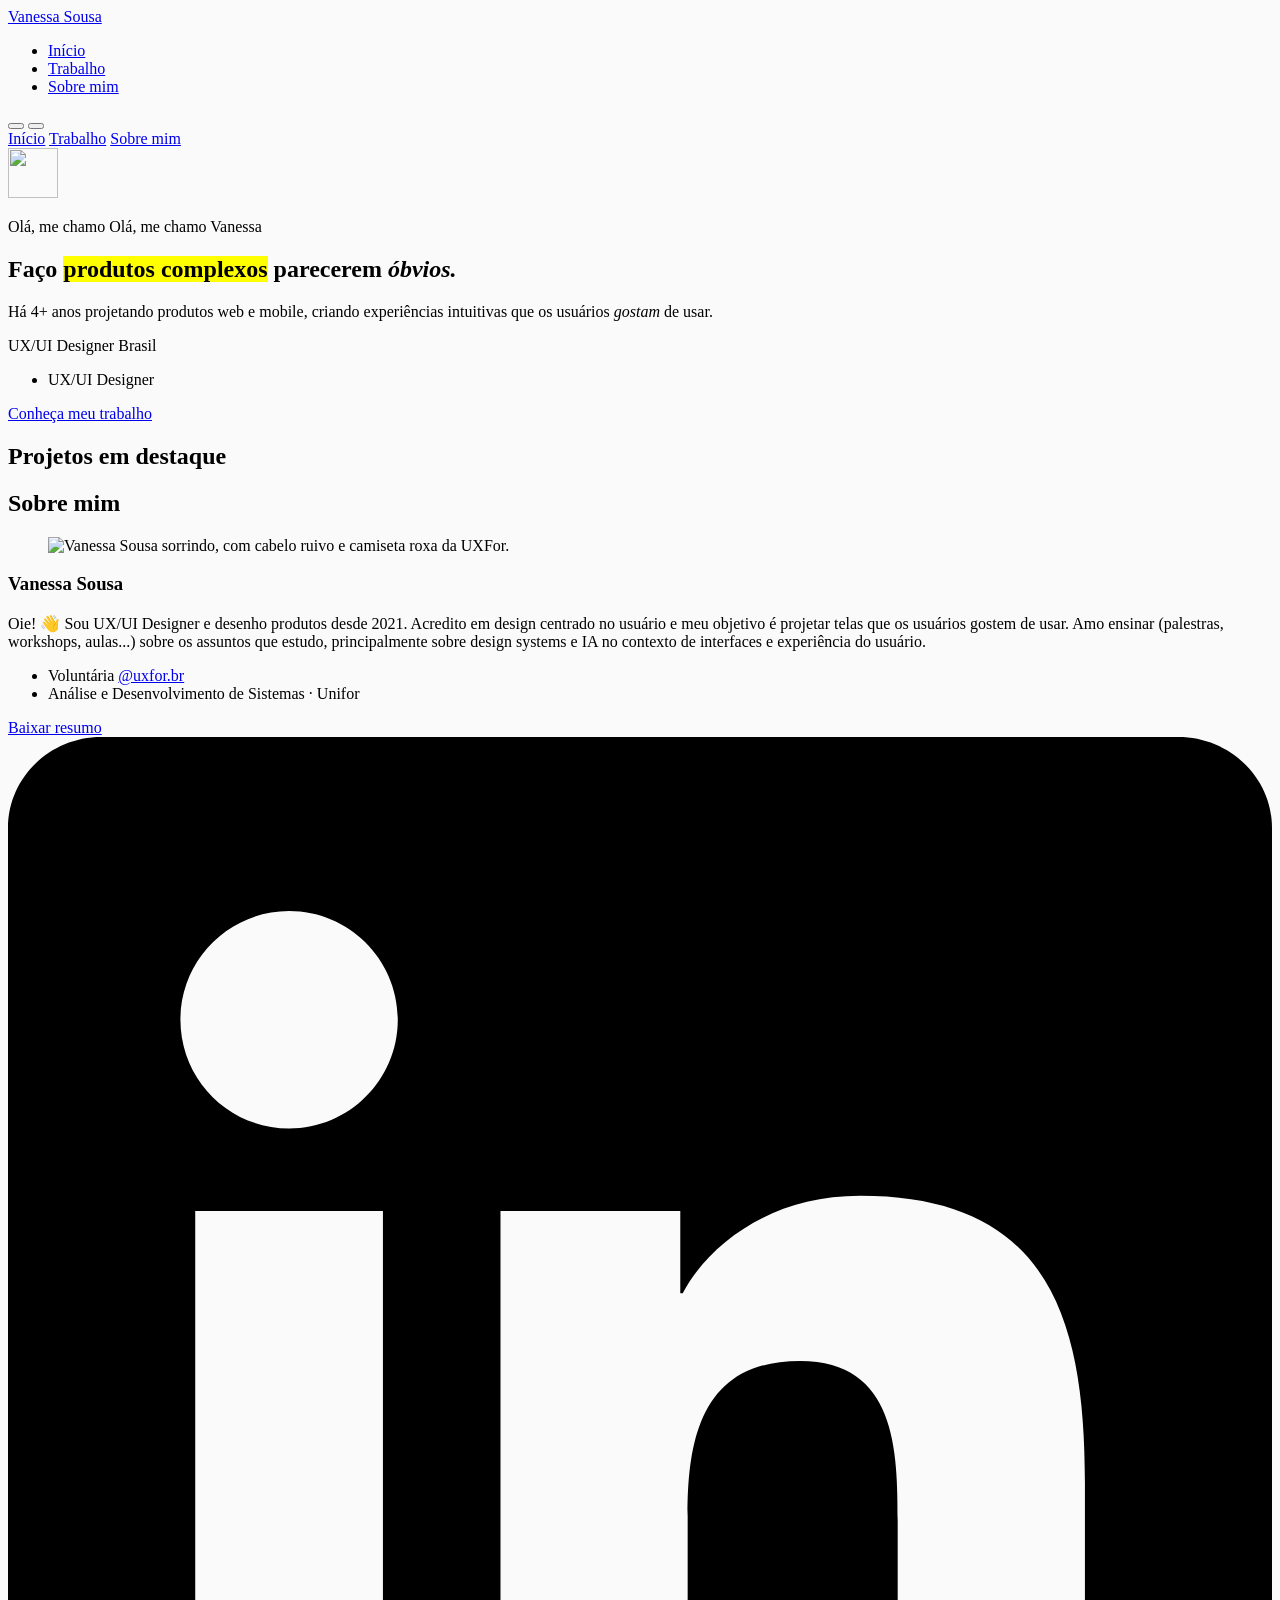
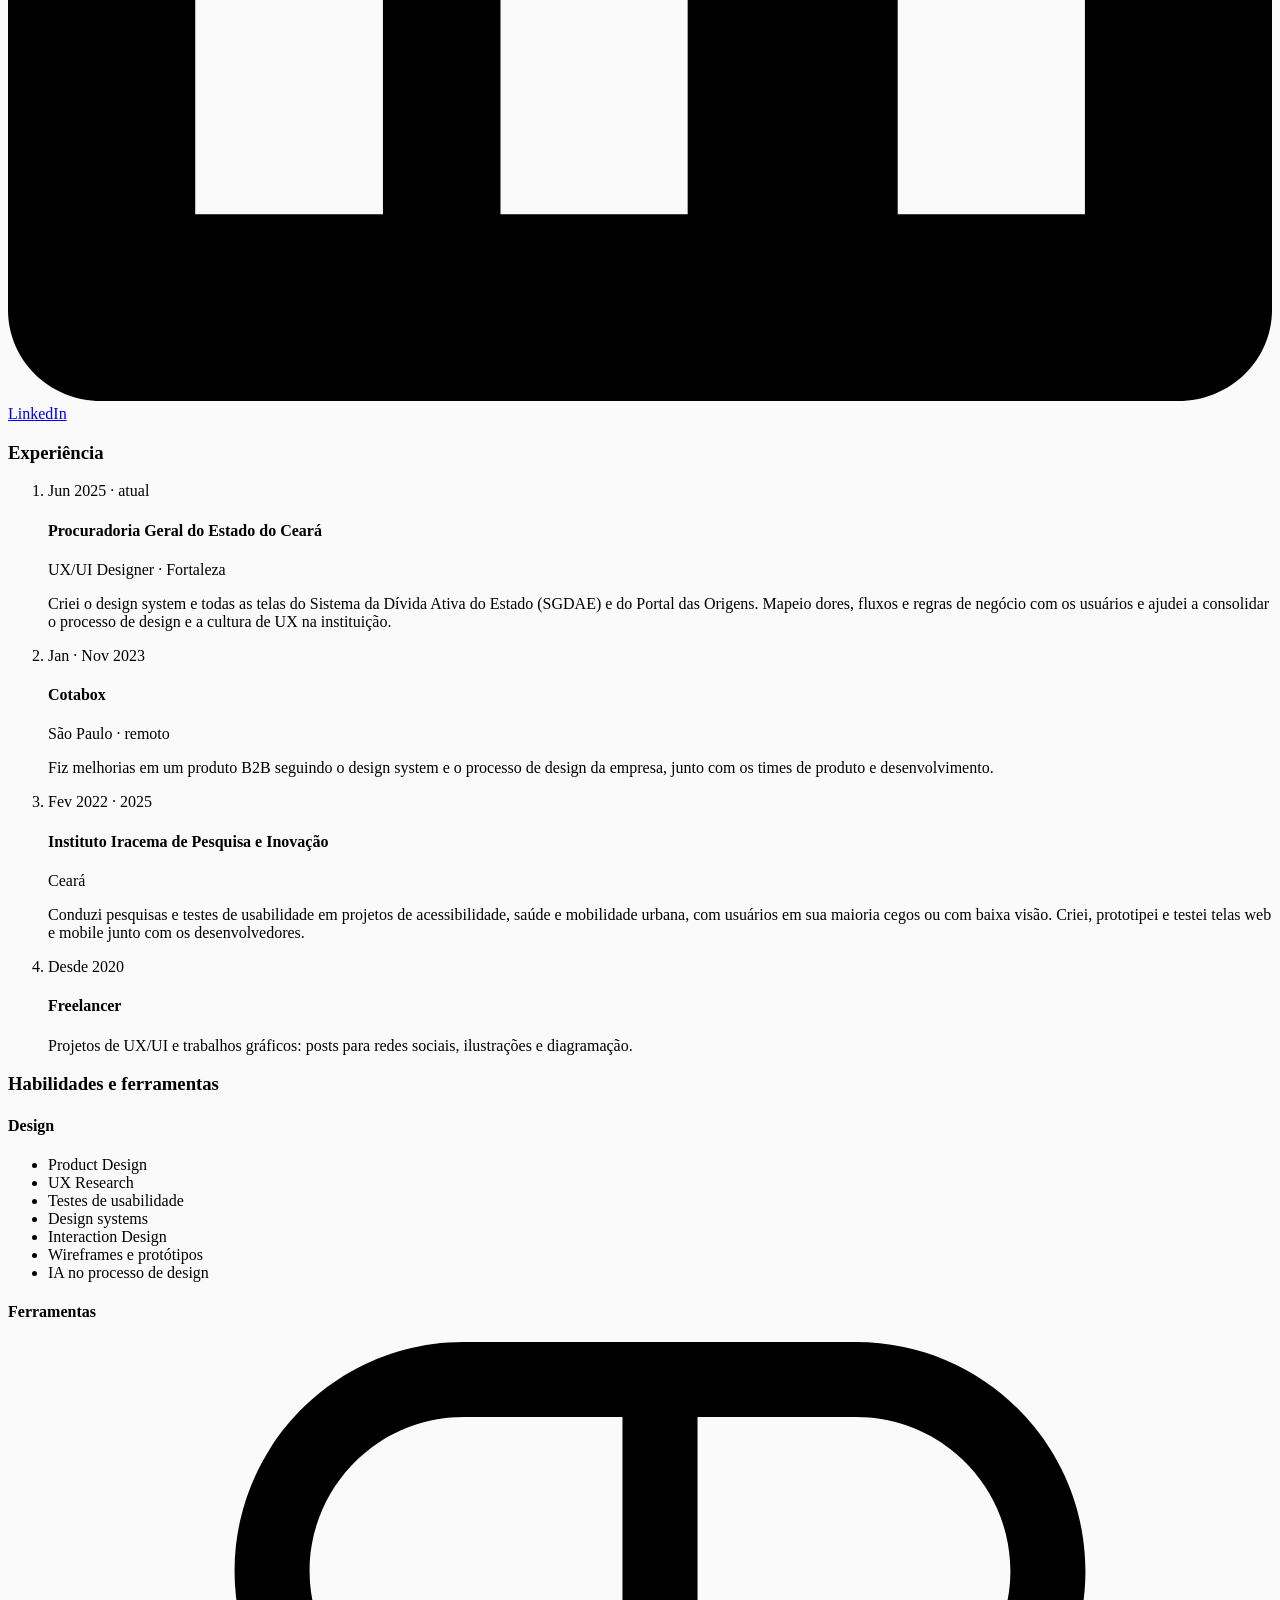
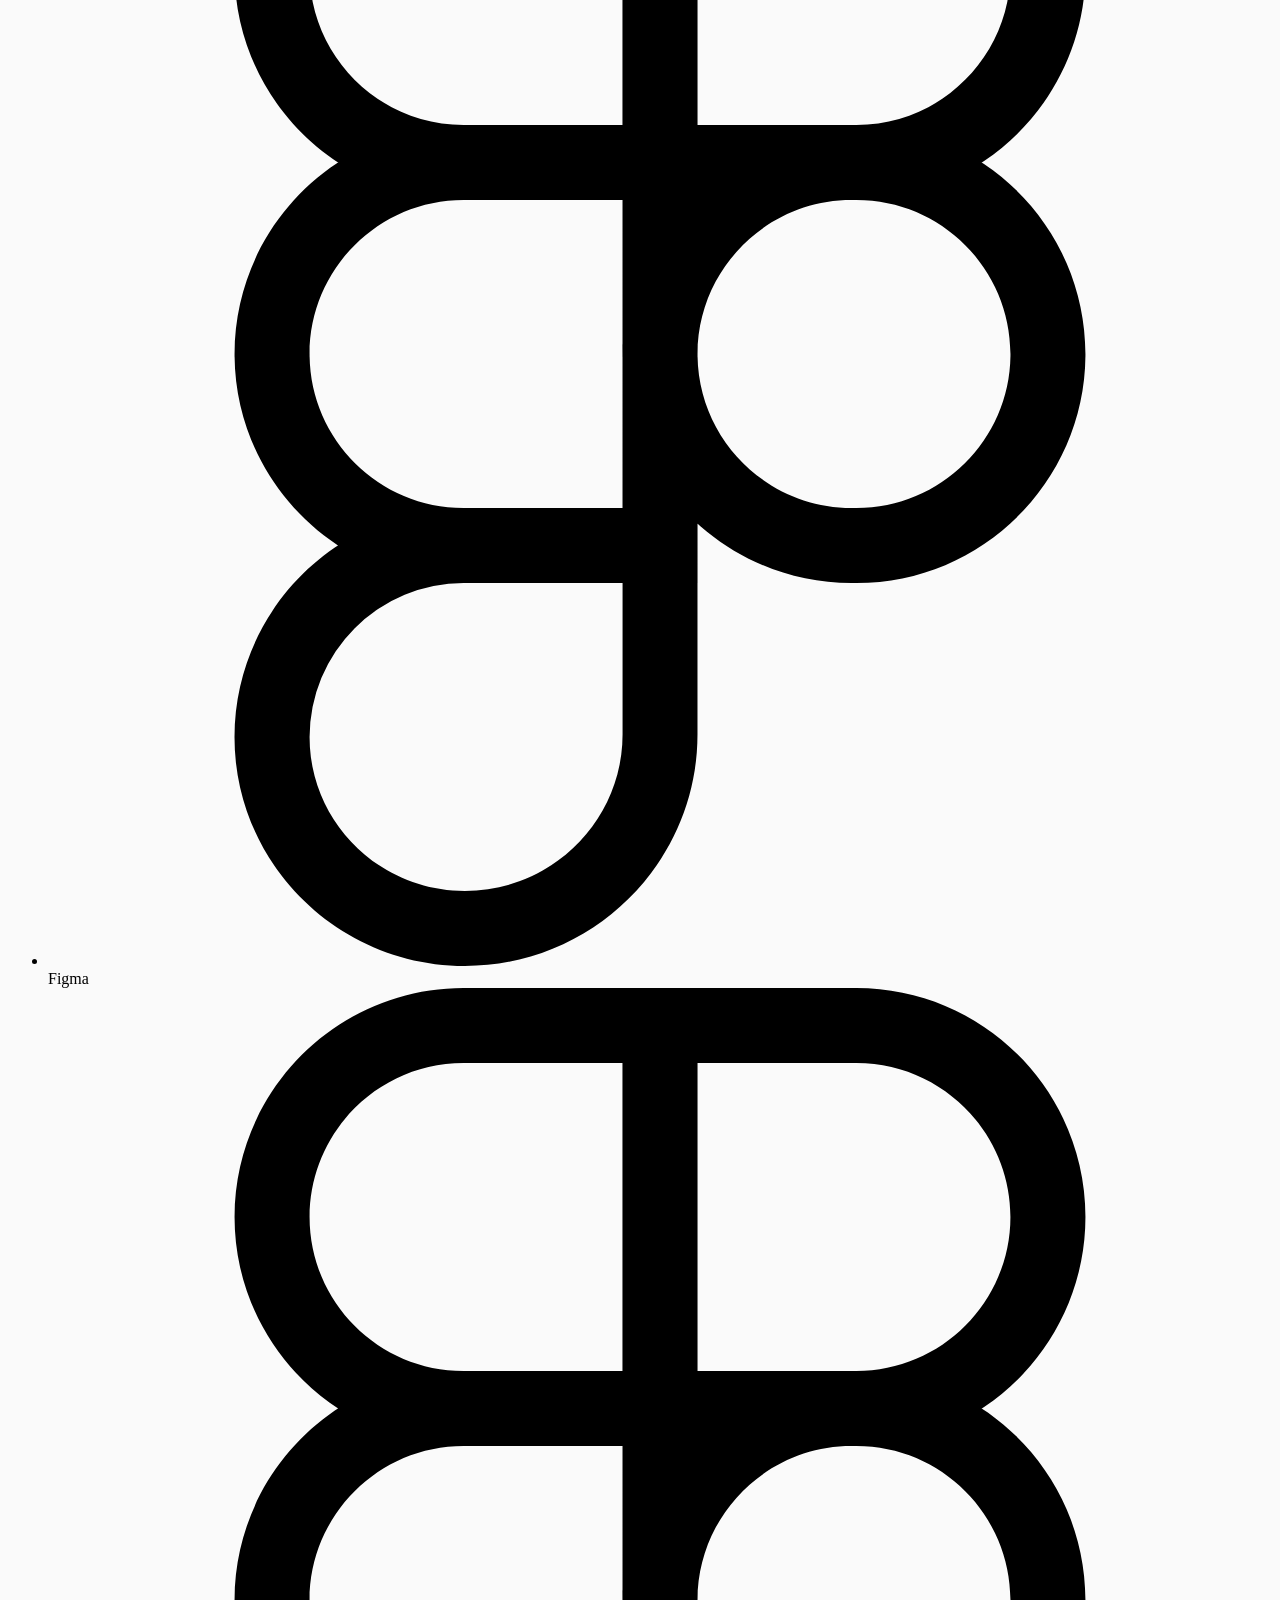
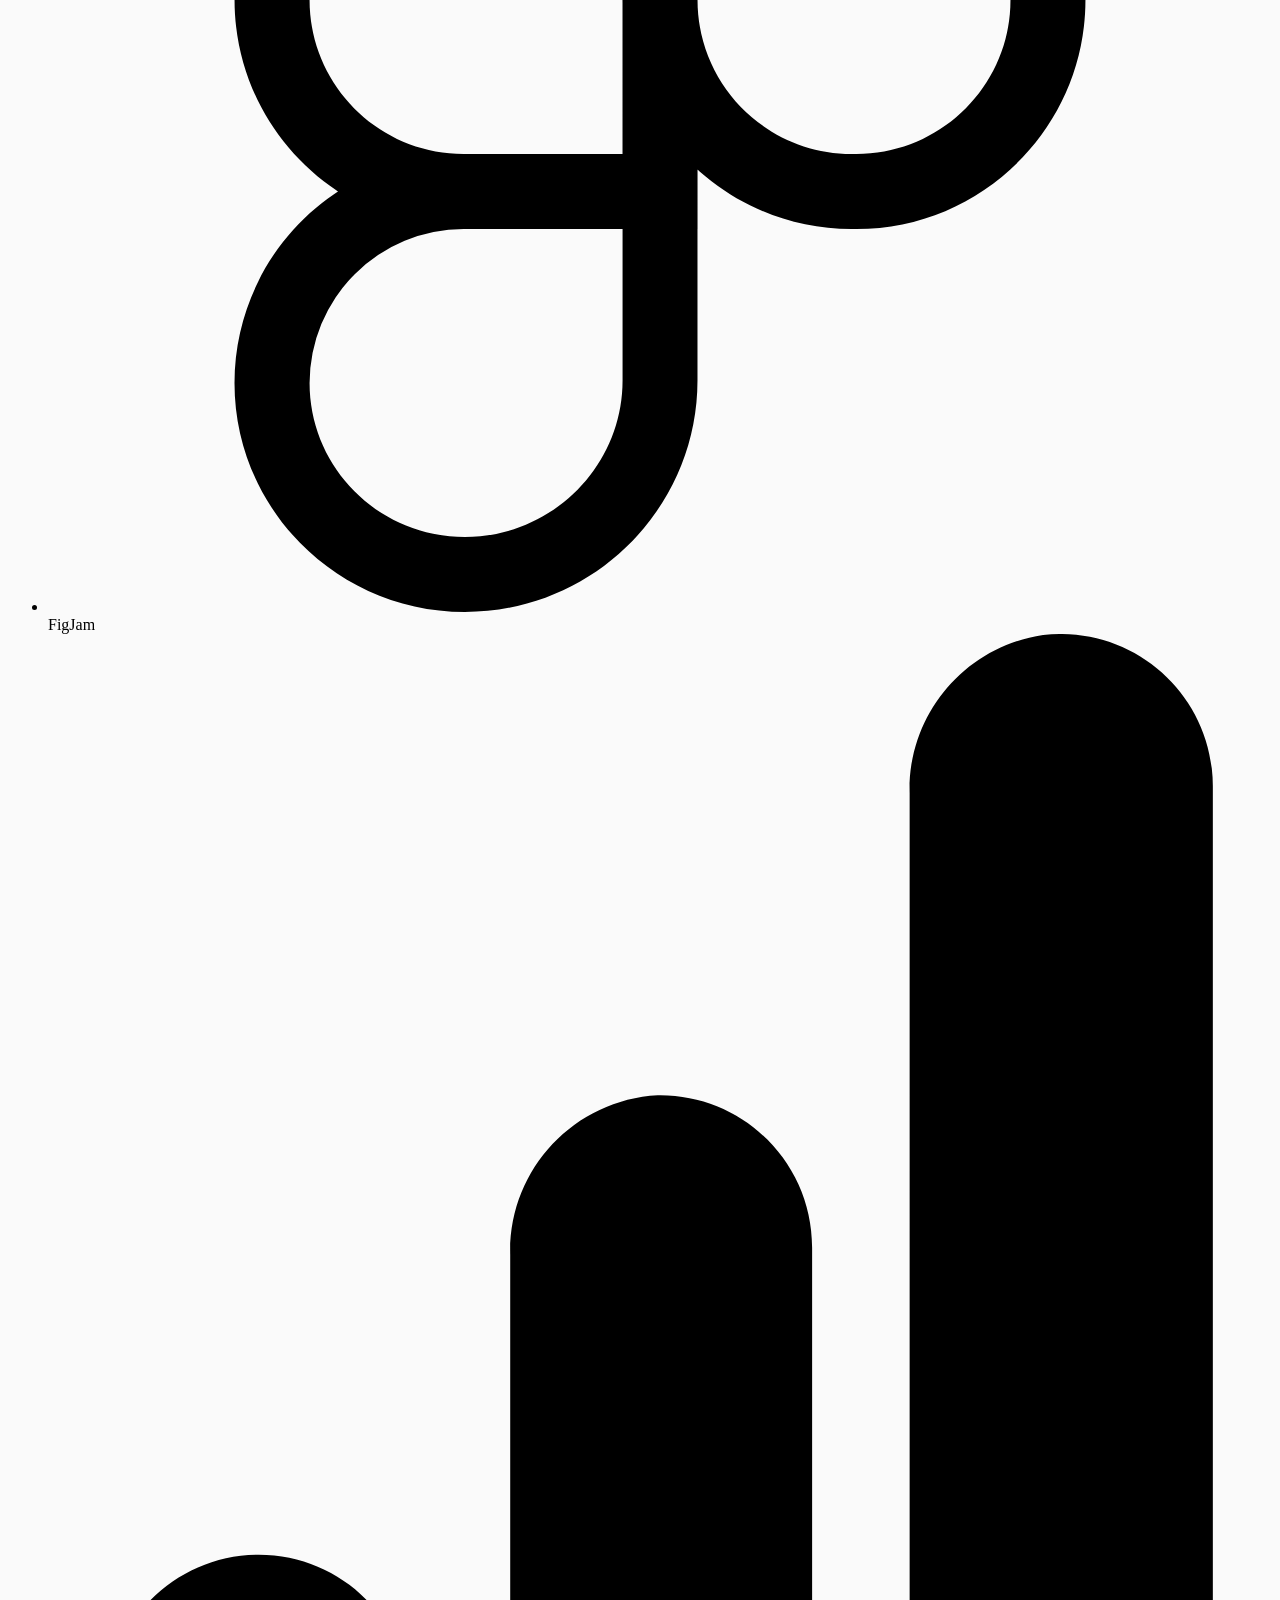
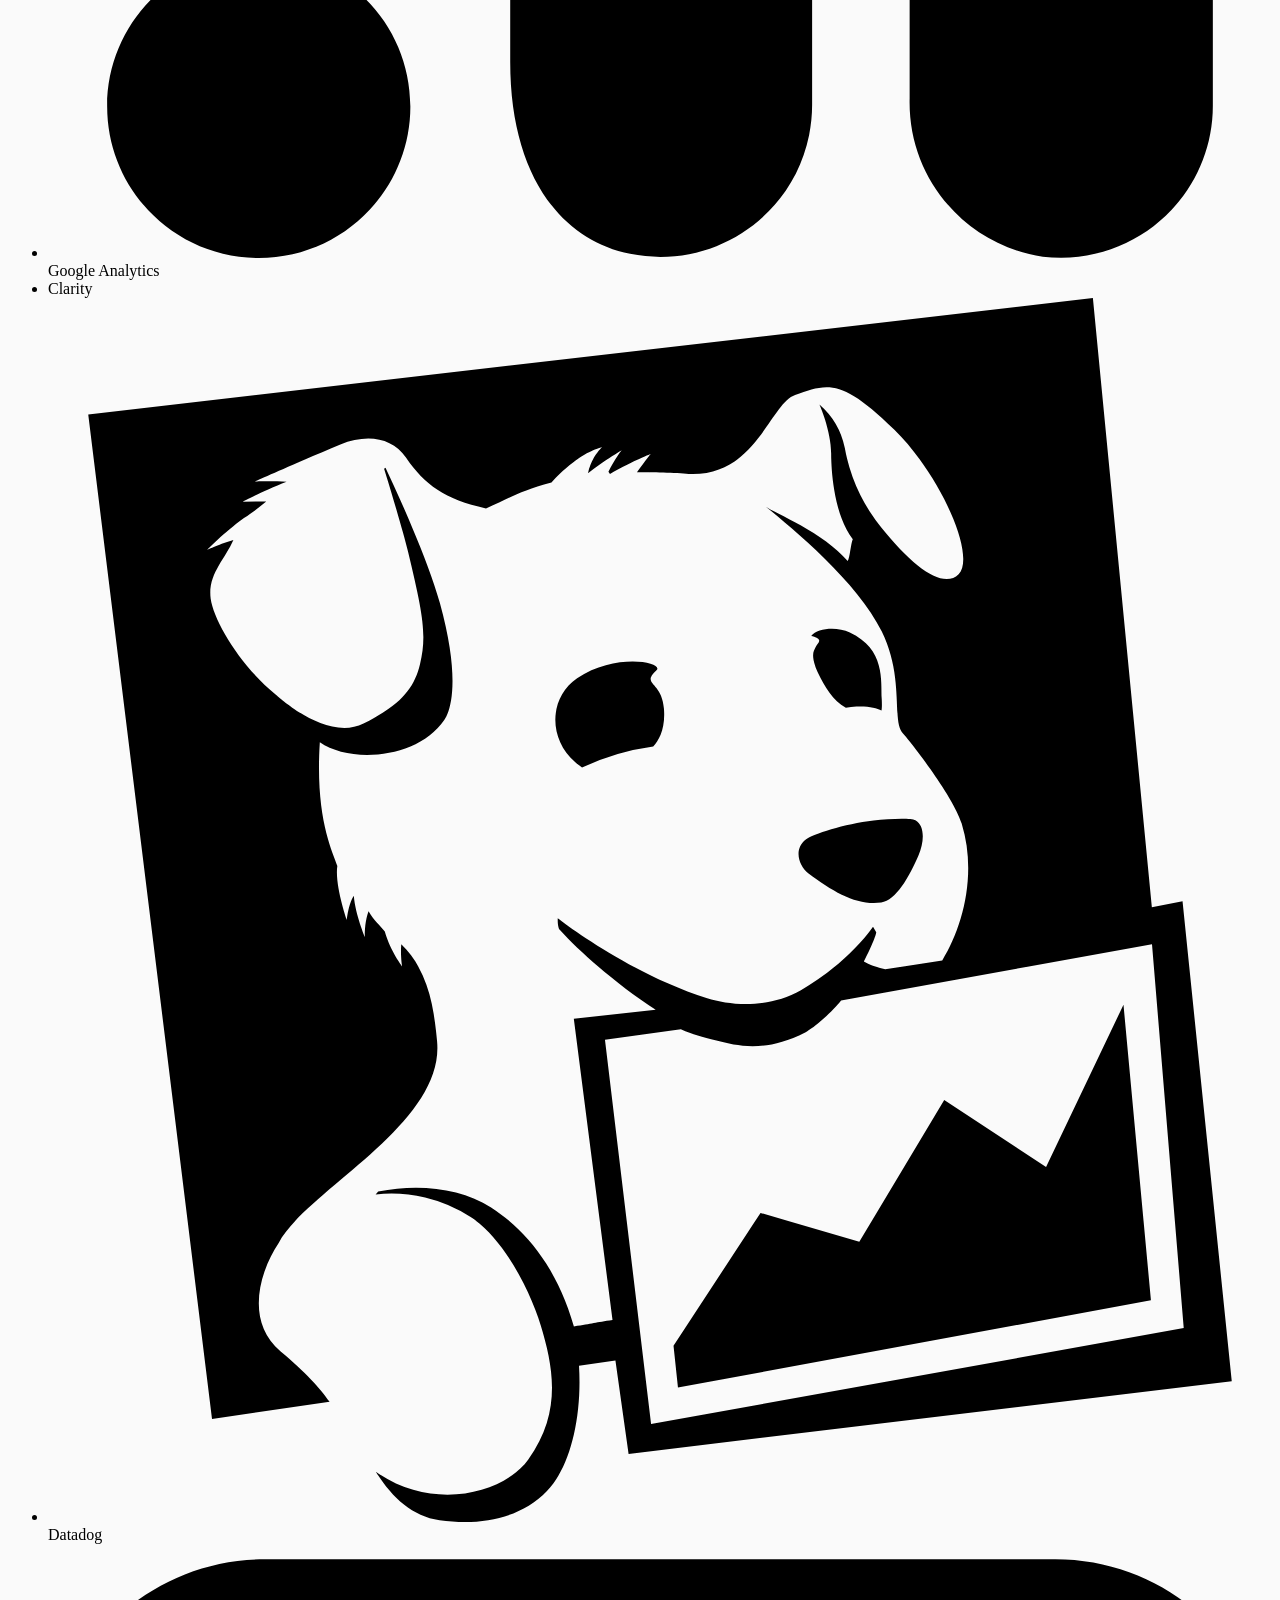
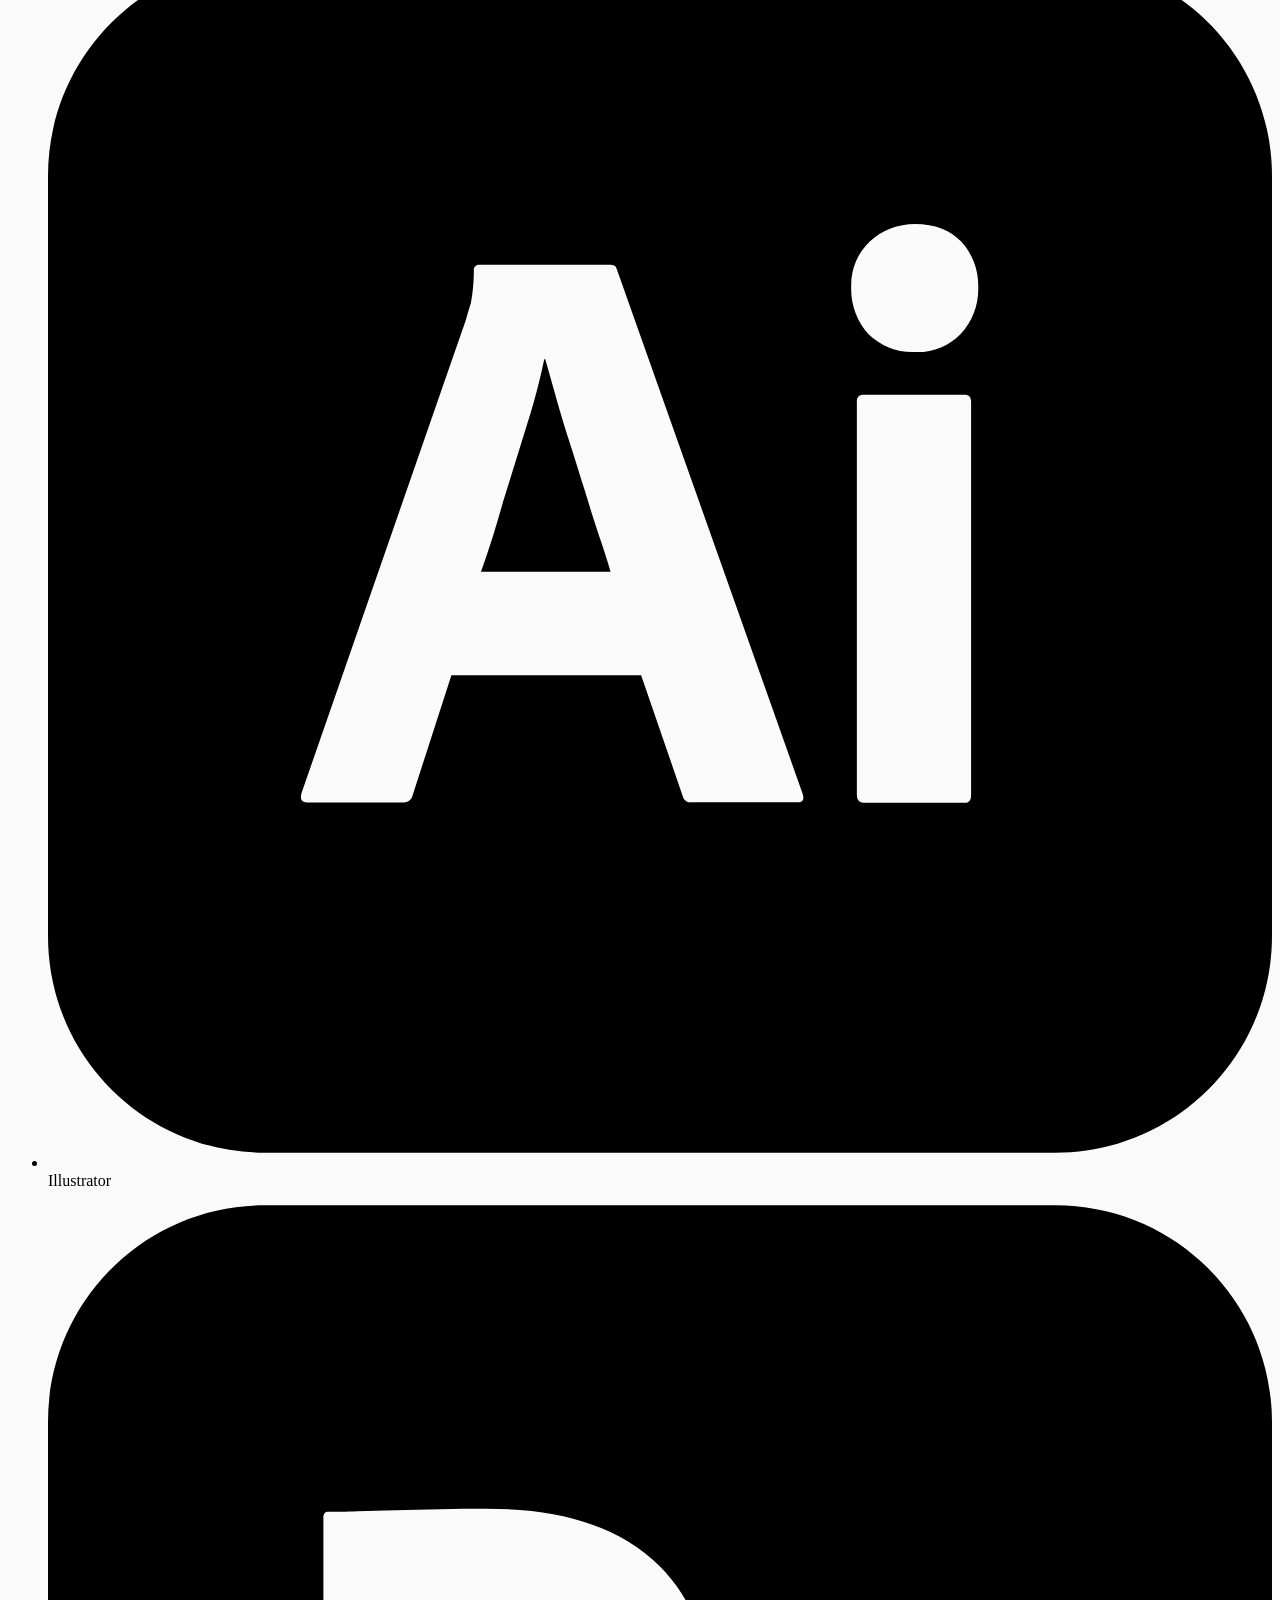
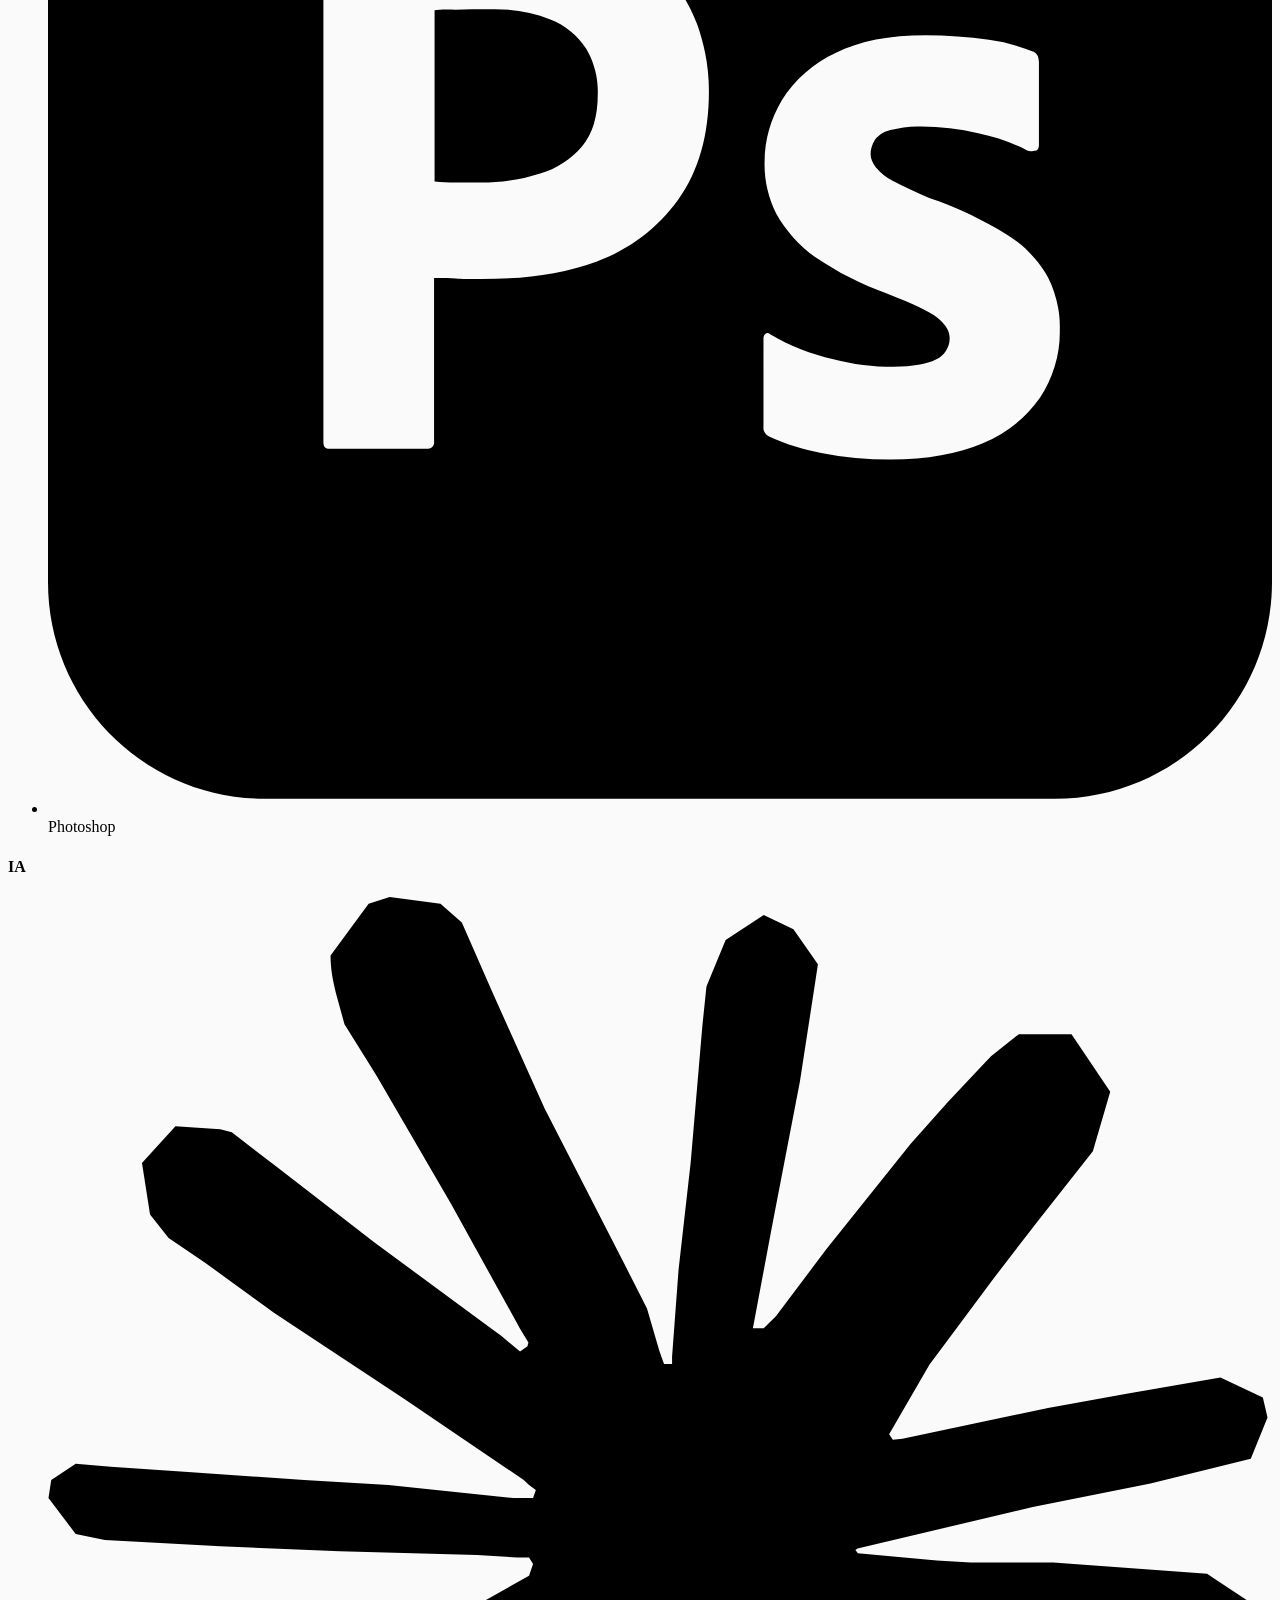
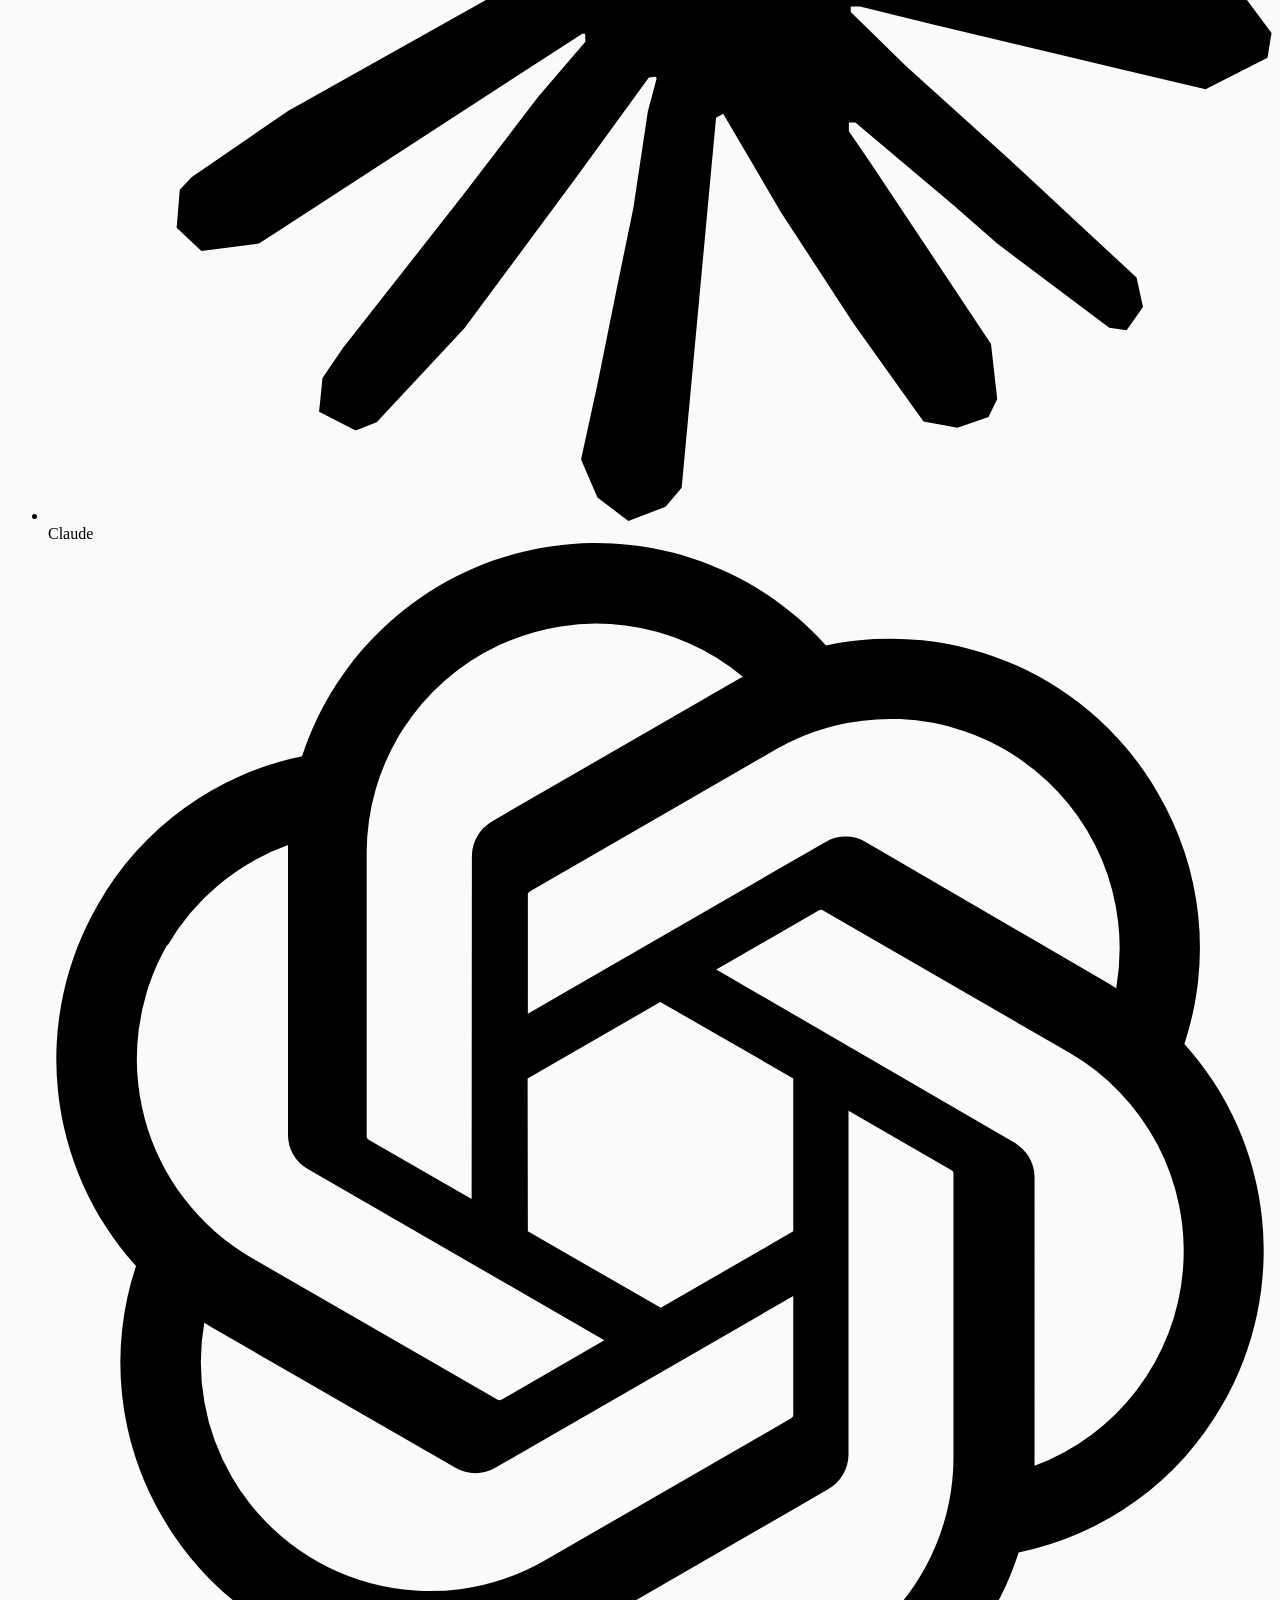
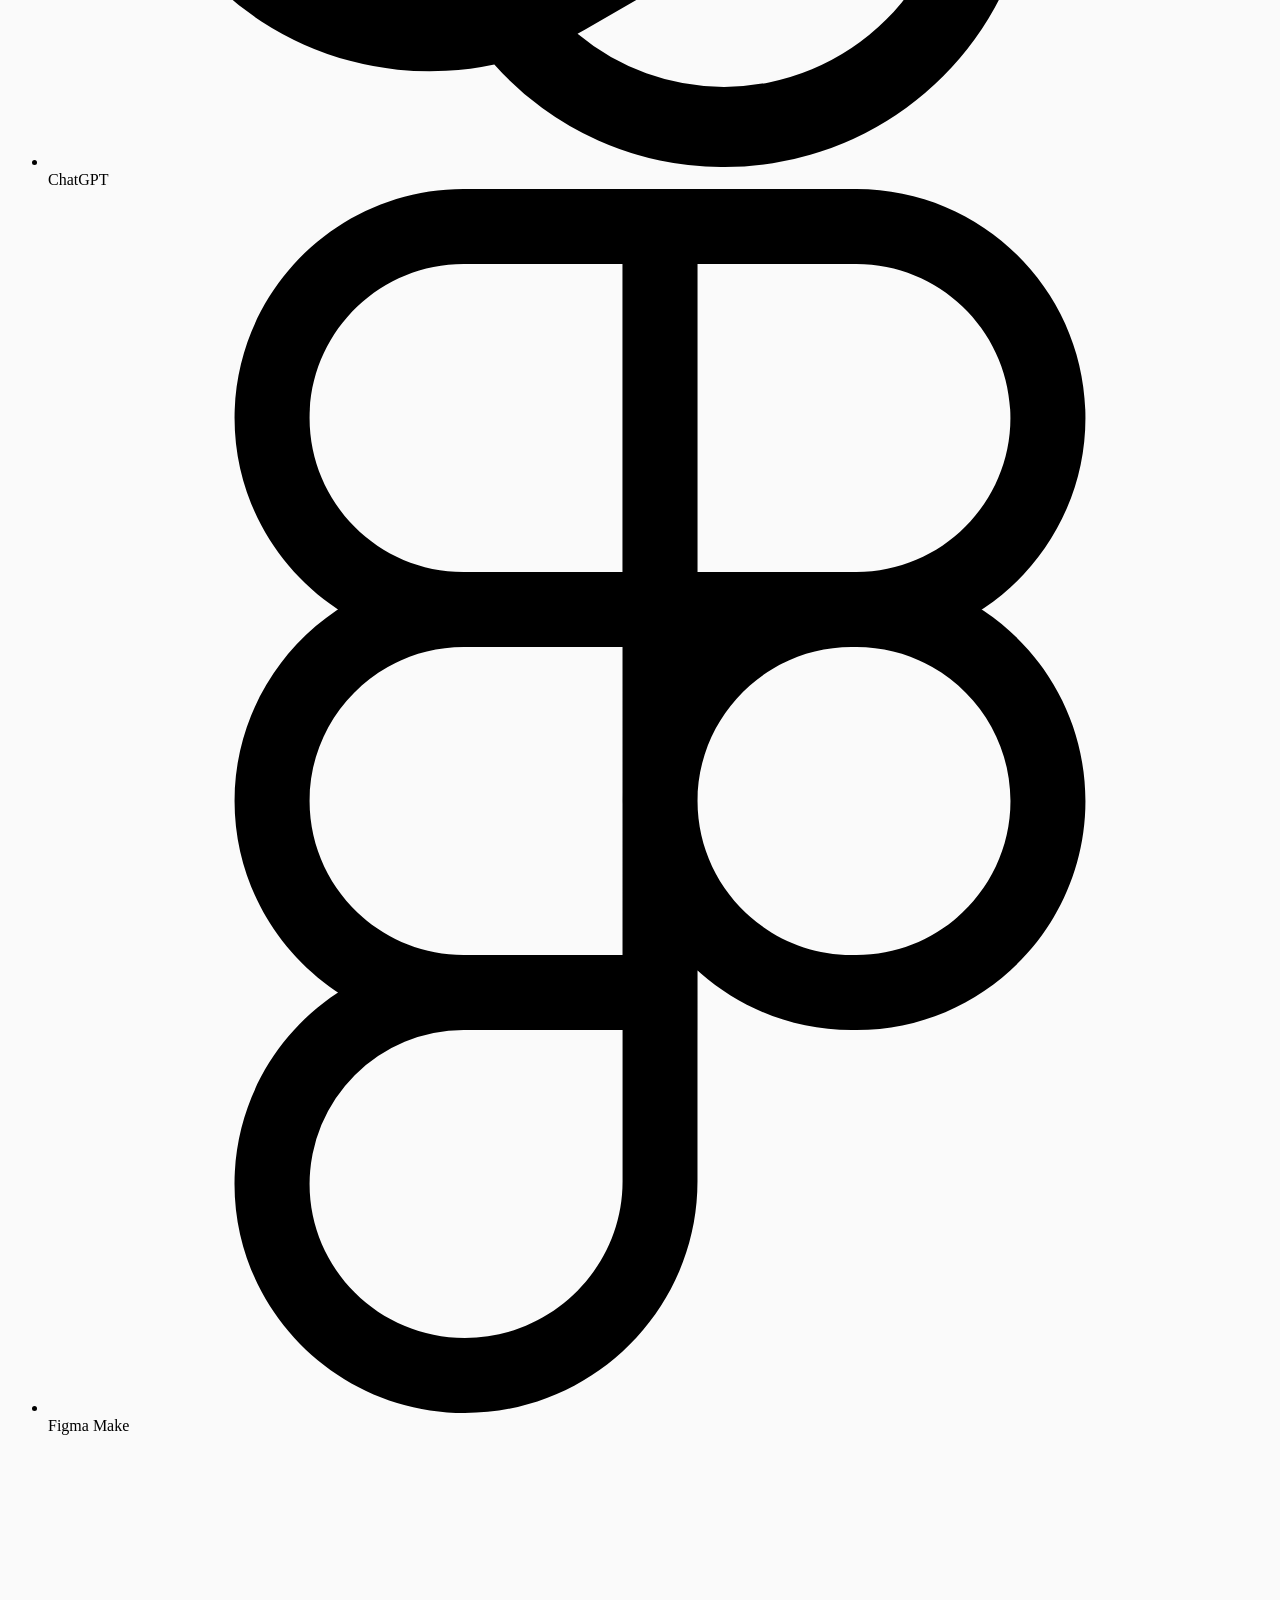
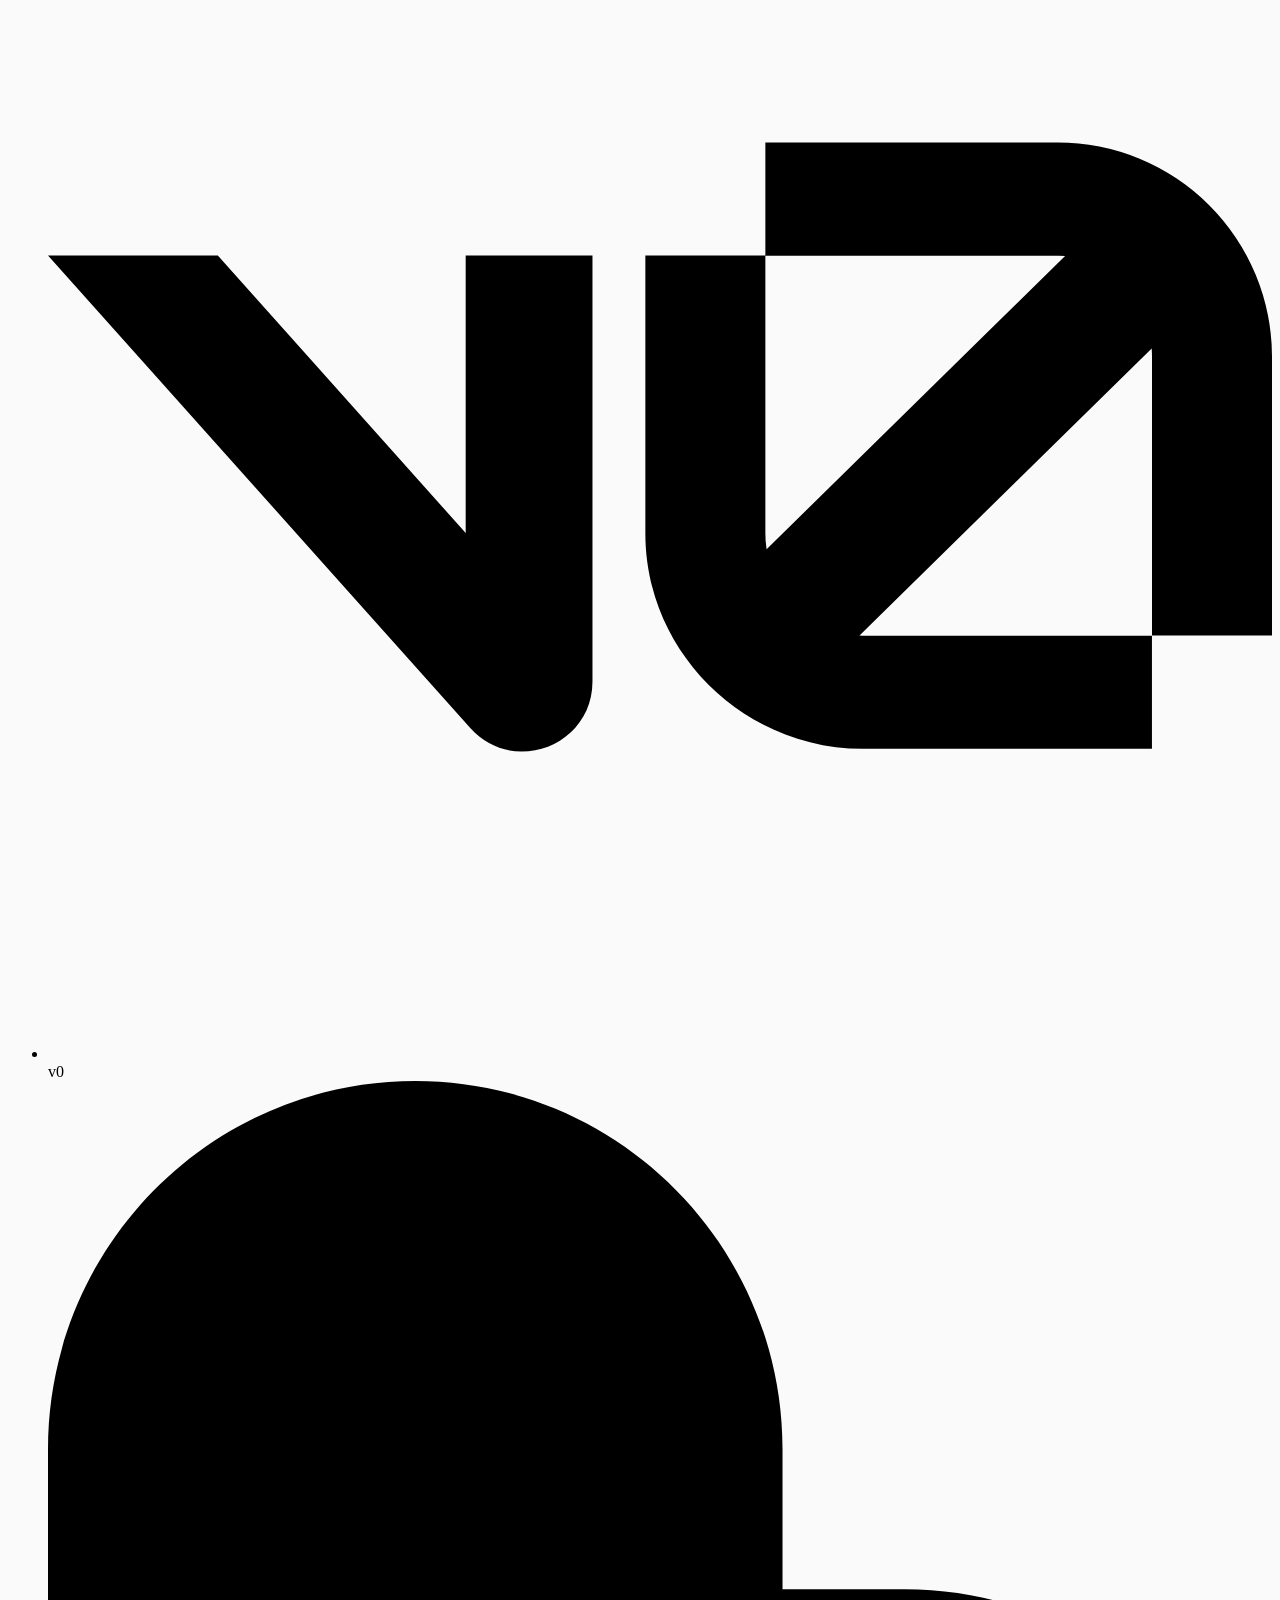
==== commit 816fc3ab: "Adiciona currículo para download" ====
--- a/src/index.html
+++ b/src/index.html
@@ -7,8 +7,24 @@
   <meta name="description" content="Vanessa Sousa, UX/UI Designer no Brasil. Há 4+ anos projetando produtos web e mobile.">
   <!-- marca que o JavaScript está ativo (as pílulas usam isso) -->
   <script>document.documentElement.classList.add("js");</script>
-  <!-- tema: a página sempre abre no modo claro (aplicado antes de desenhar, sem piscar) -->
-  <script>document.documentElement.setAttribute("data-theme", "light");</script>
+  <!-- tema: abre no tema do aparelho (claro ou escuro), aplicado antes de desenhar, sem piscar.
+       Enquanto a página carrega, nada faz transição de cor (classe no-anim, tirada em js/main.js). -->
+  <meta name="color-scheme" content="light dark">
+  <script>
+    (function () {
+      var d = document.documentElement;
+      var dark = window.matchMedia && window.matchMedia("(prefers-color-scheme: dark)").matches;
+      d.setAttribute("data-theme", dark ? "dark" : "light");
+      d.classList.add("no-anim");
+    })();
+  </script>
+  <style>
+    /* cor do fundo já no tema certo, antes do CSS carregar. Fica no body (não no html): assim a cor
+       passa para a tela inteira e a grade quadriculada, que fica atrás do conteúdo, continua visível */
+    html[data-theme="light"] body { background-color: #fafafa; }
+    html[data-theme="dark"] body { background-color: #171717; }
+    .no-anim, .no-anim *, .no-anim *::before, .no-anim *::after { transition: none !important; }
+  </style>
 
   <link rel="preconnect" href="https://fonts.googleapis.com">
   <link rel="preconnect" href="https://fonts.gstatic.com" crossorigin>
@@ -191,22 +207,23 @@
             <li><i data-lucide="cookie" aria-hidden="true"></i>Viciada em comidas com queijo e goiabada</li>
           </ul>
         </section>
-
-        <!-- Contato -->
-        <footer class="about-contact" data-rise>
-          <p class="ds-body">Vamos conversar?</p>
-          <a class="about-mail" href="mailto:vvsousarte@gmail.com">vvsousarte@gmail.com</a>
-        </footer>
       </div>
     </section>
   </main>
 
+  <!-- ================= Rodapé ================= -->
+  <footer class="site-footer">
+    <div class="container site-footer-inner">
+      <p>Desenvolvido por Vanessa Sousa</p>
+      <a class="site-footer-top" href="#inicio">Voltar para o início <i data-lucide="arrow-up" aria-hidden="true"></i></a>
+    </div>
+  </footer>
+
   <!-- @paginas -->
 
 <!--BODY-END-->
 
   <script src="https://cdn.jsdelivr.net/npm/lucide@1.48.0/dist/umd/lucide.min.js"></script>
-  <script src="js/vendor/lenis.min.js"></script>
   <script src="js/main.js"></script>
   <script src="js/grid-trail.js"></script>
   <script src="js/case-view.js"></script>
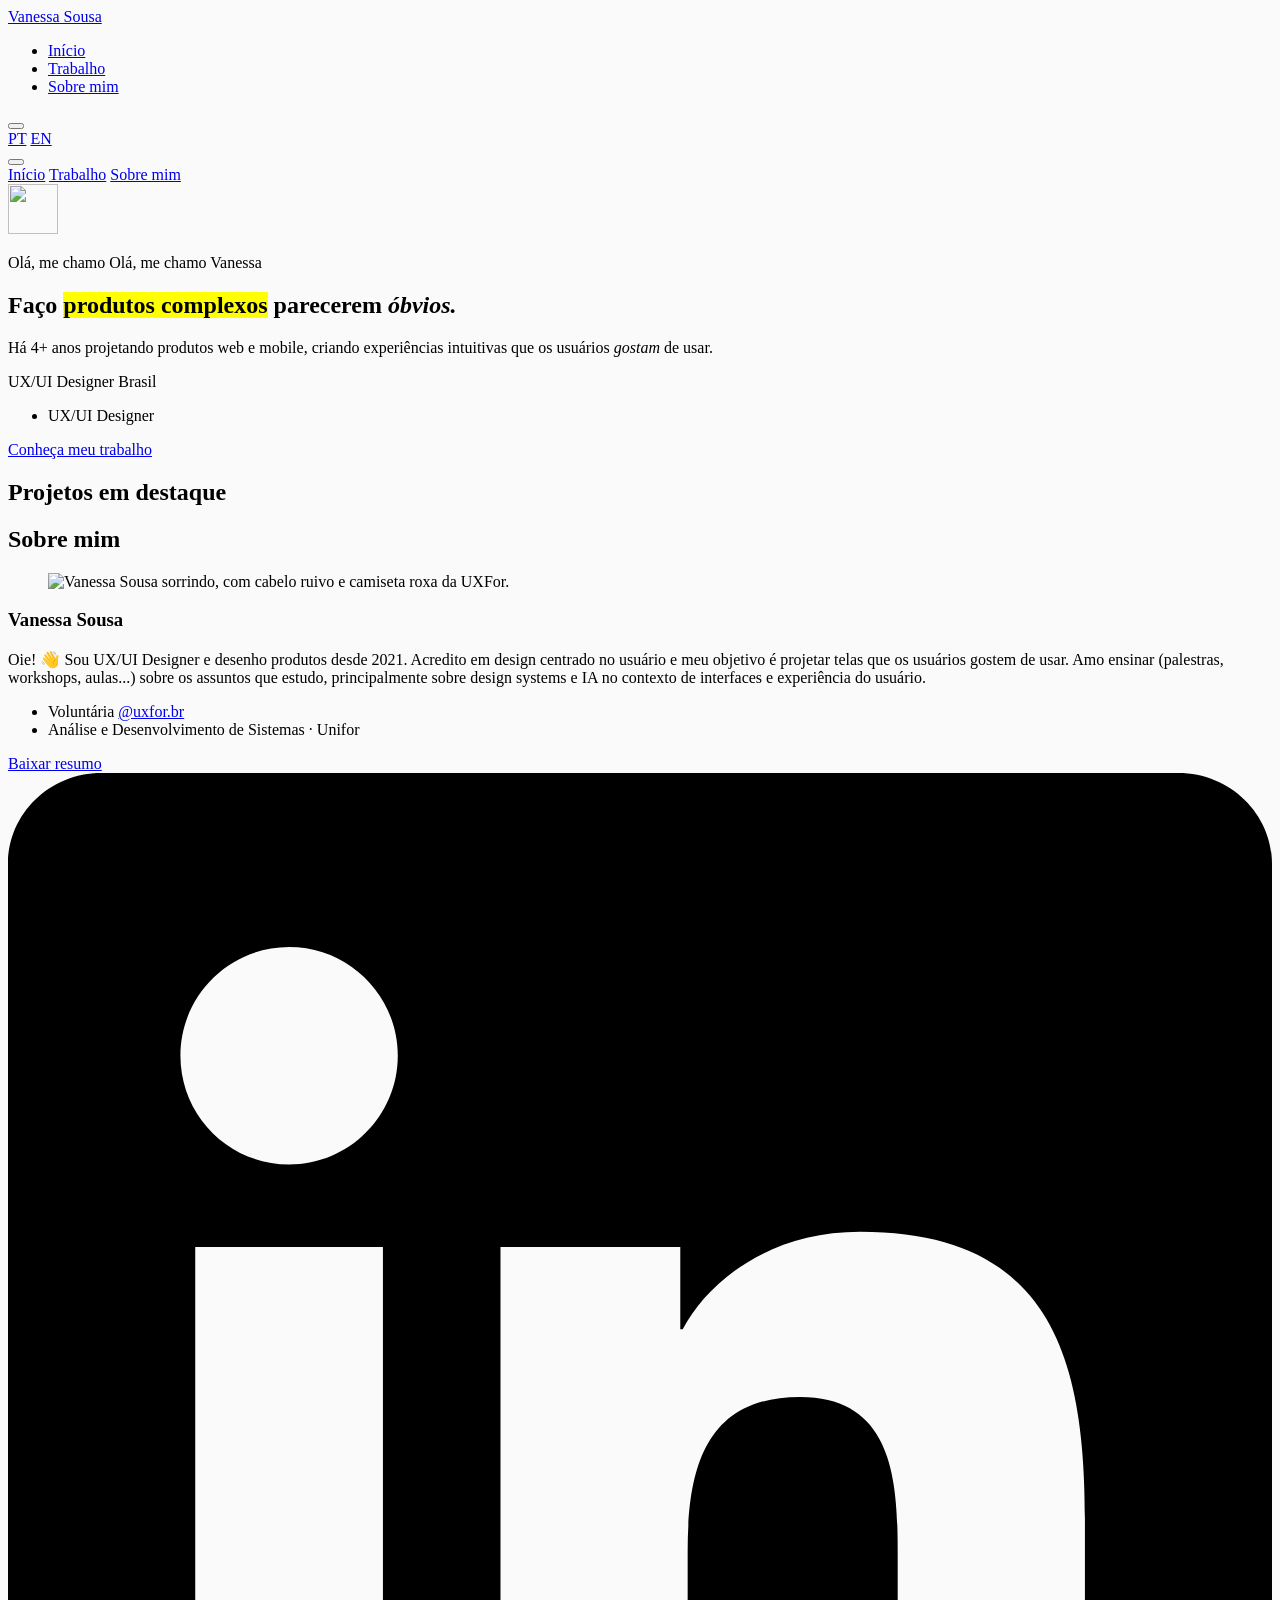
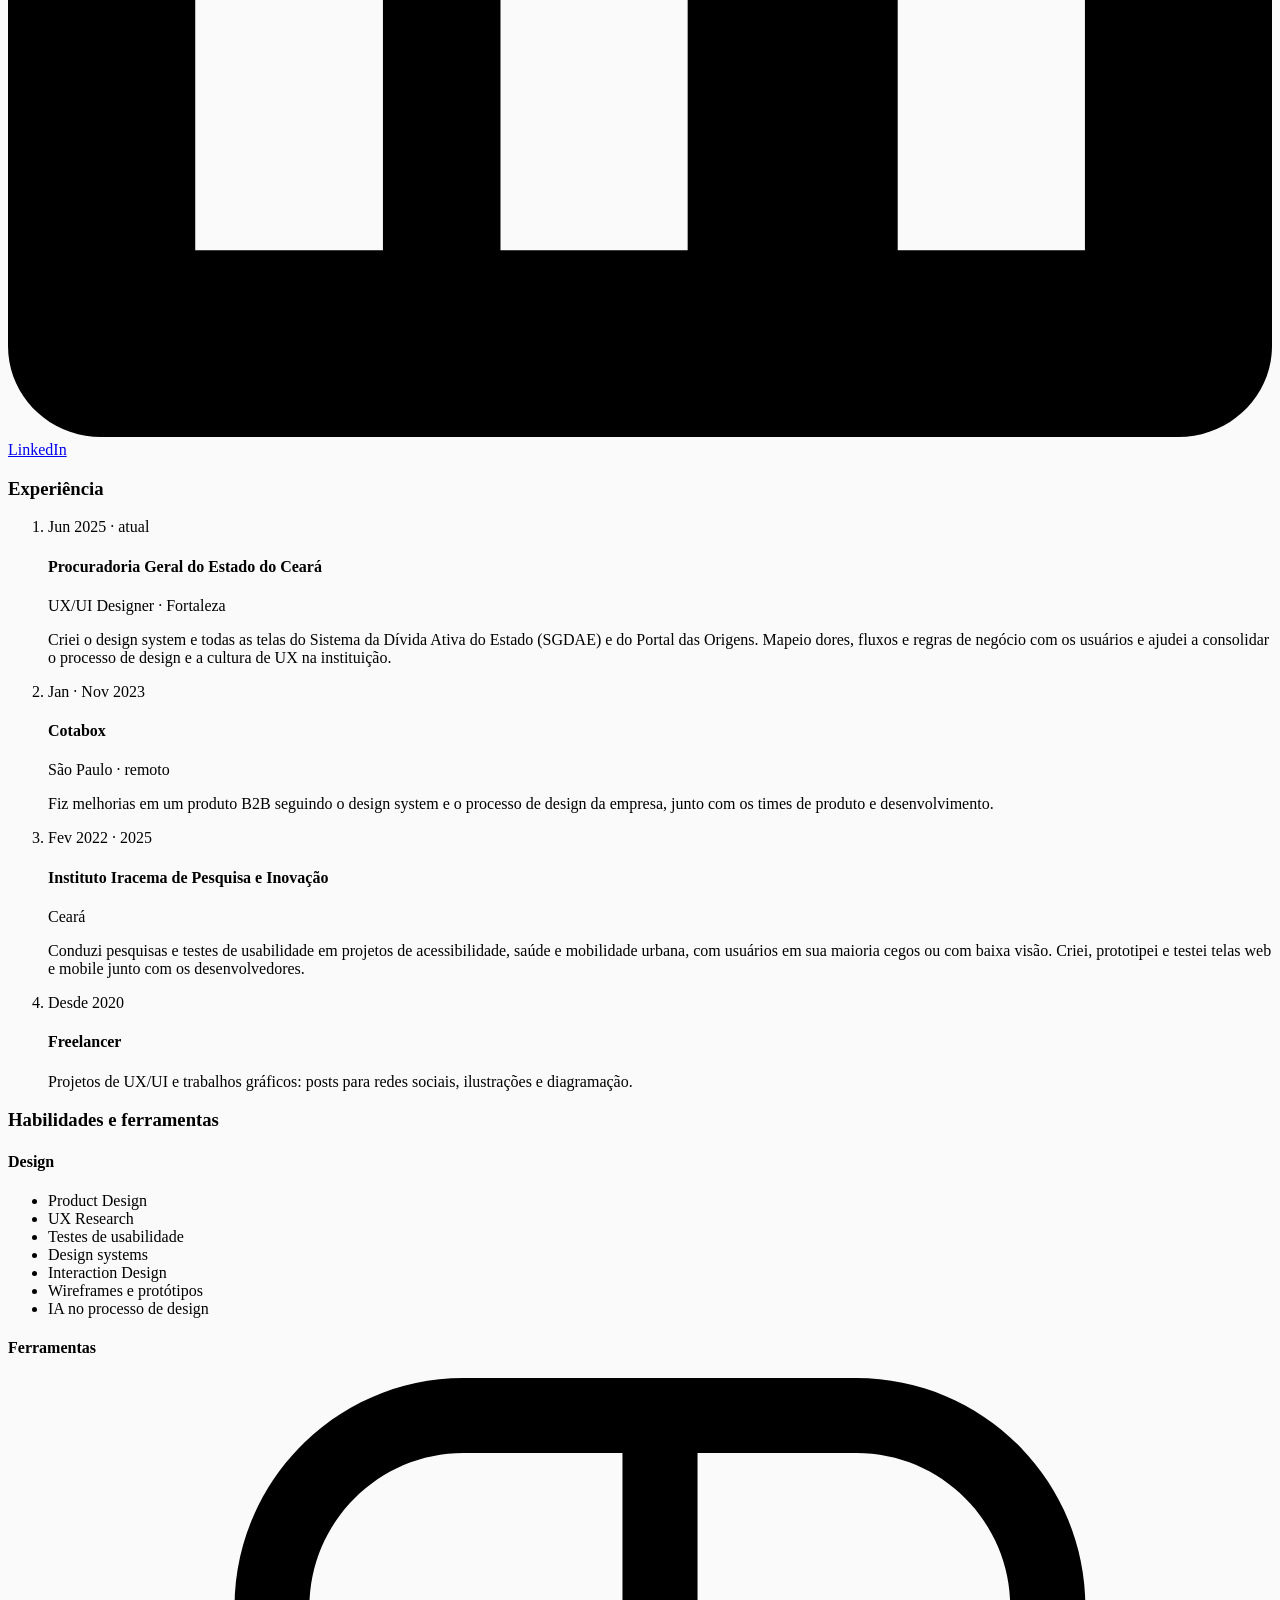
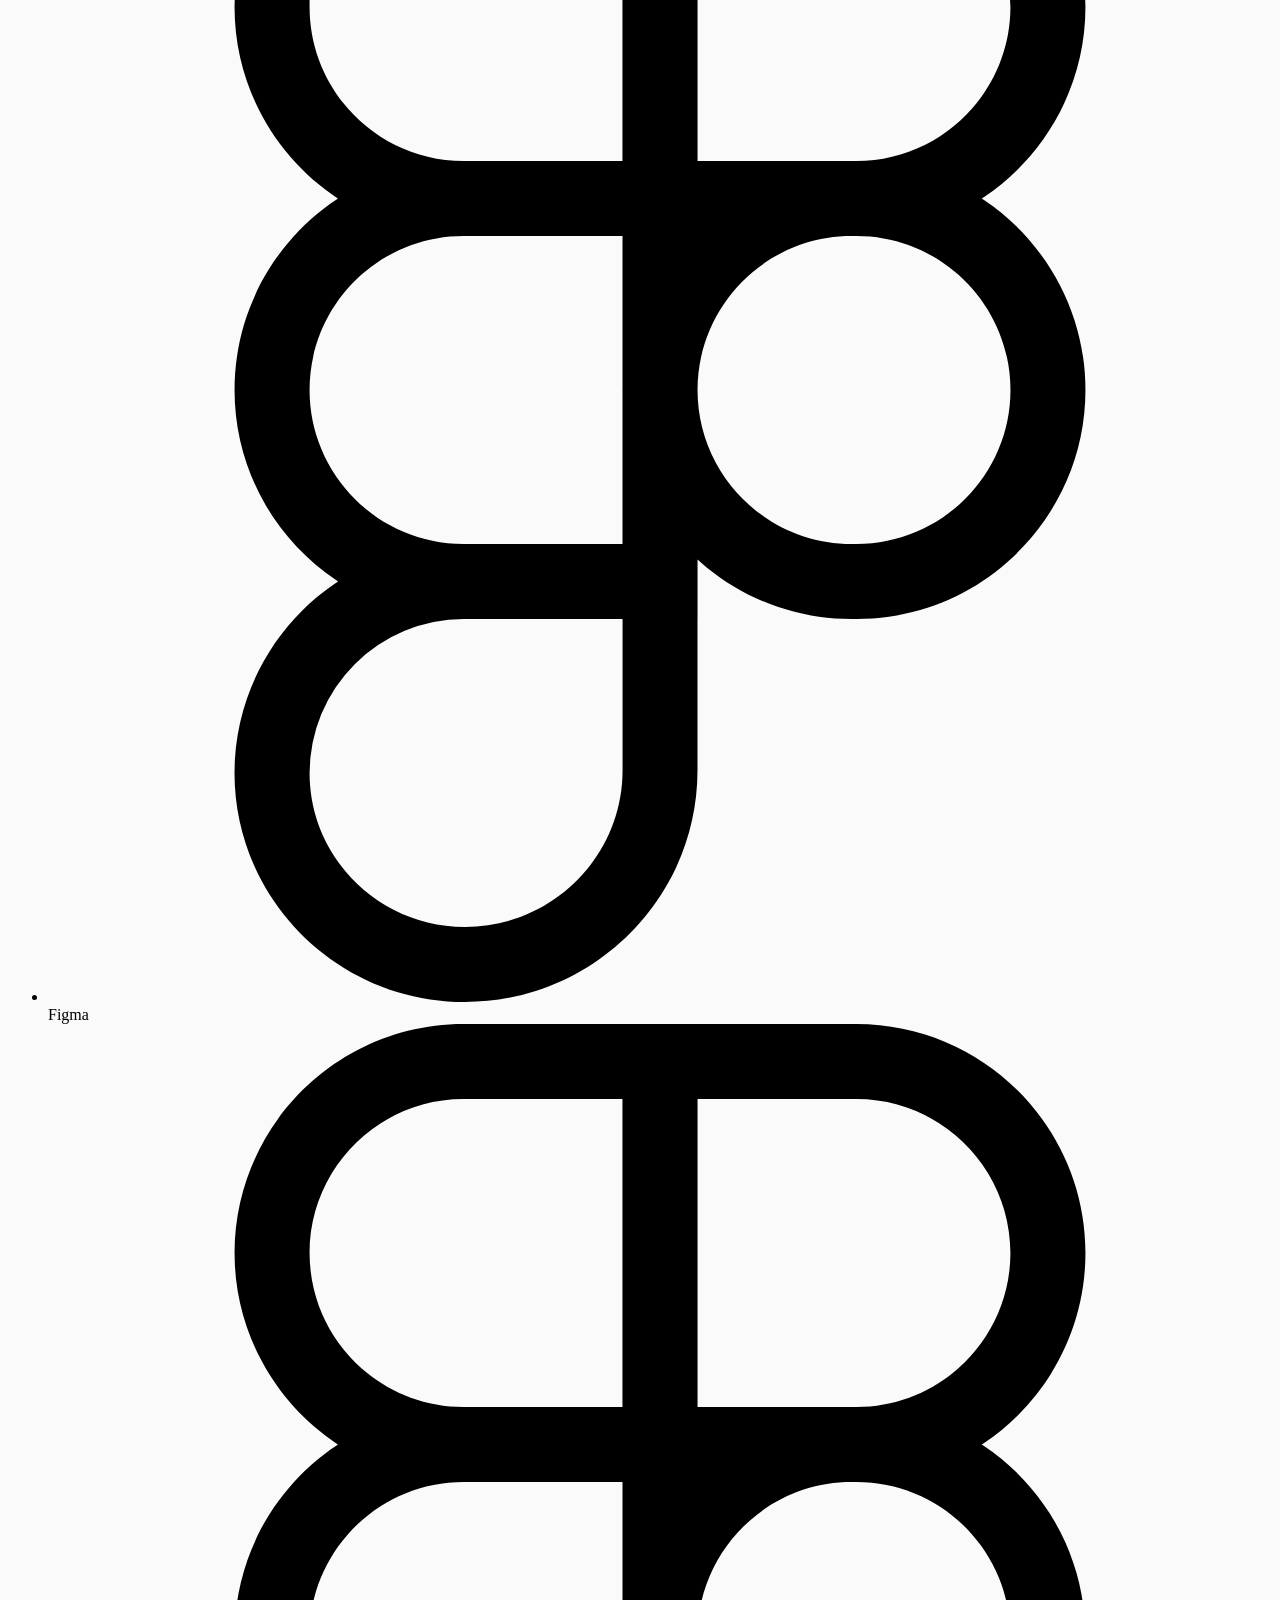
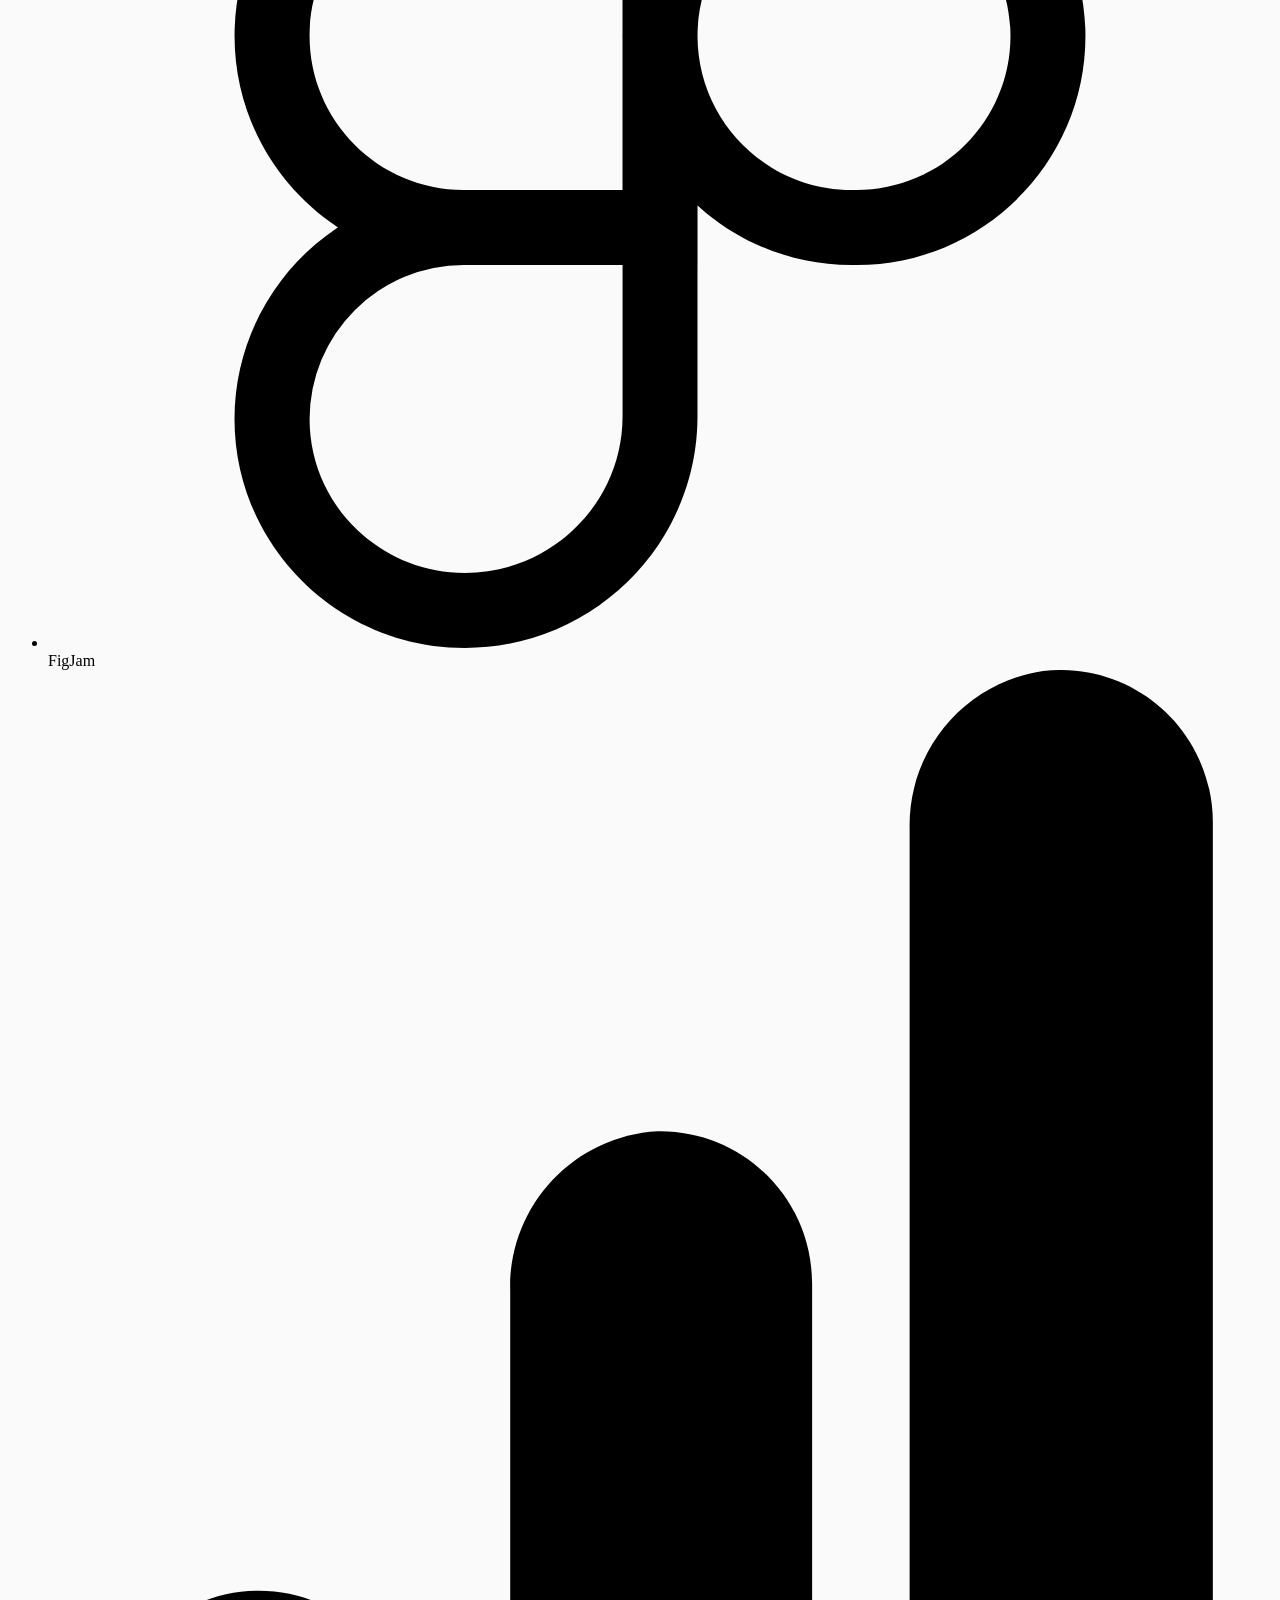
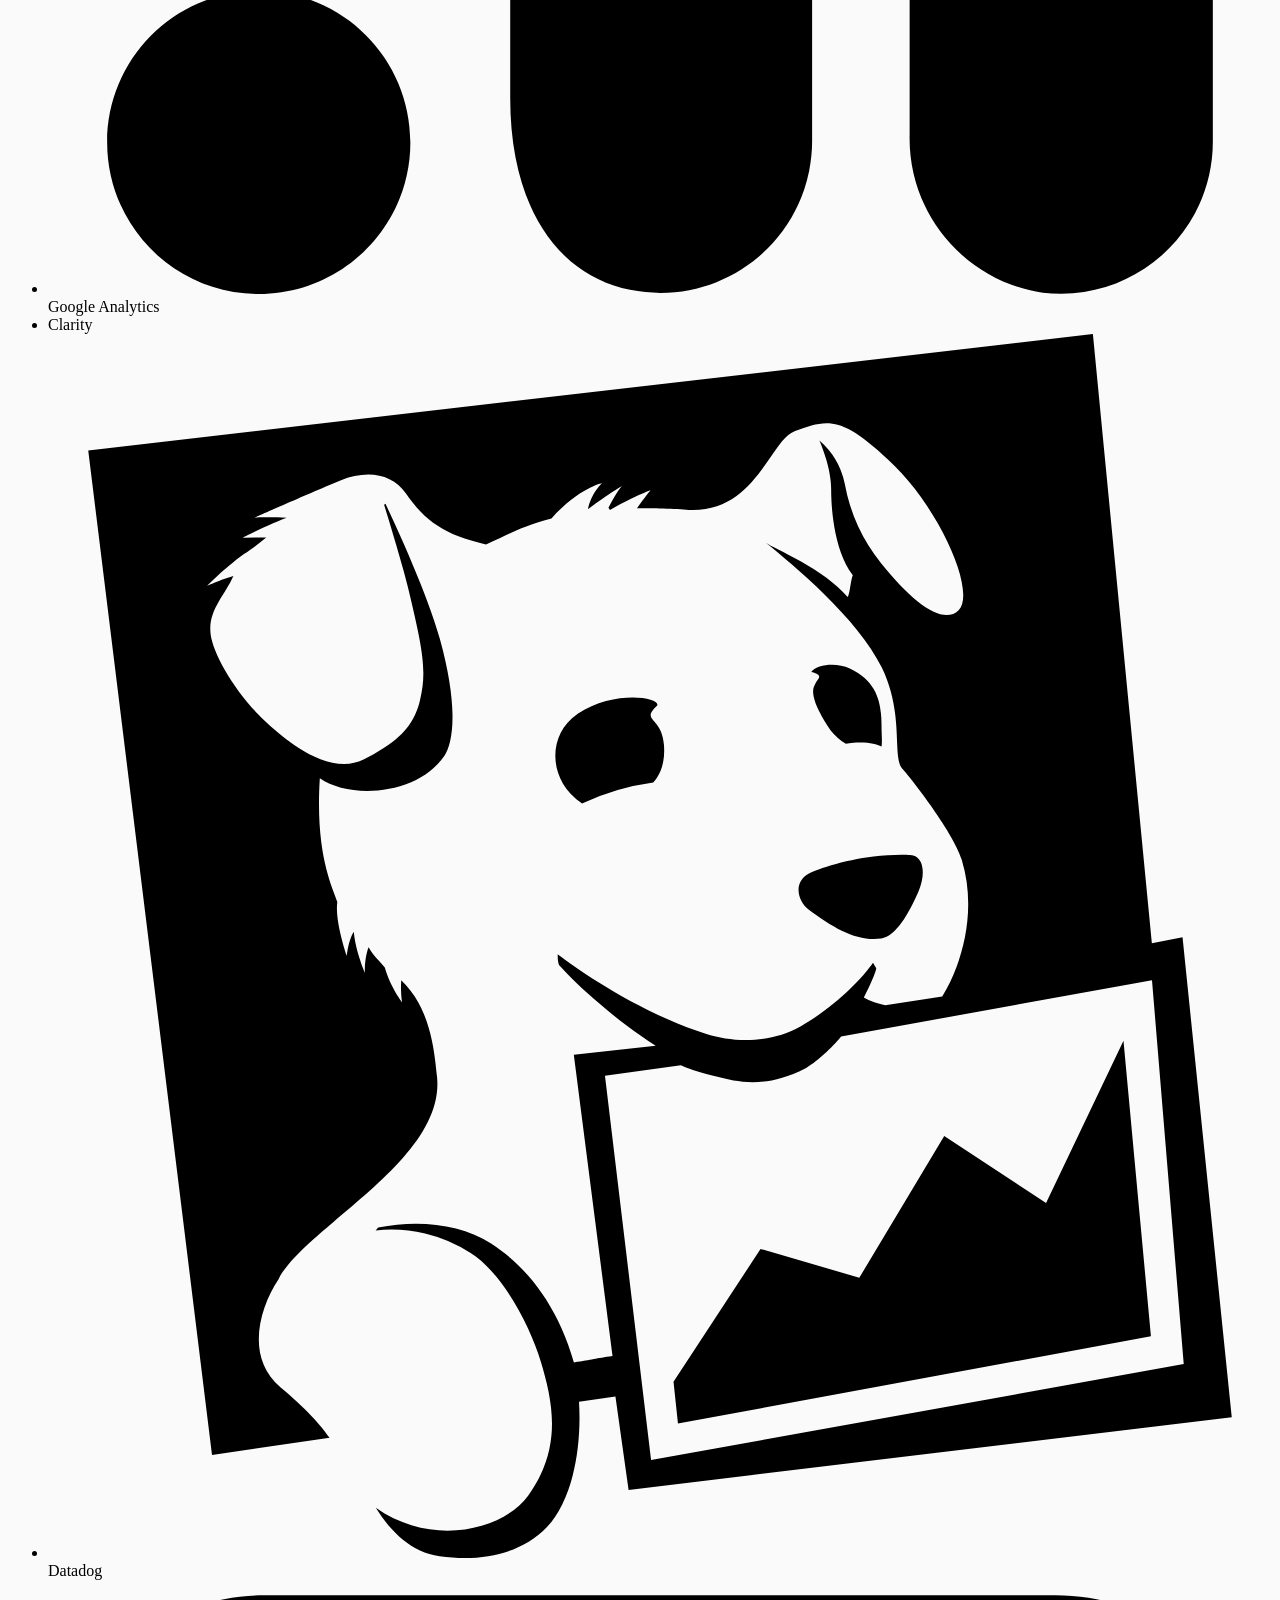
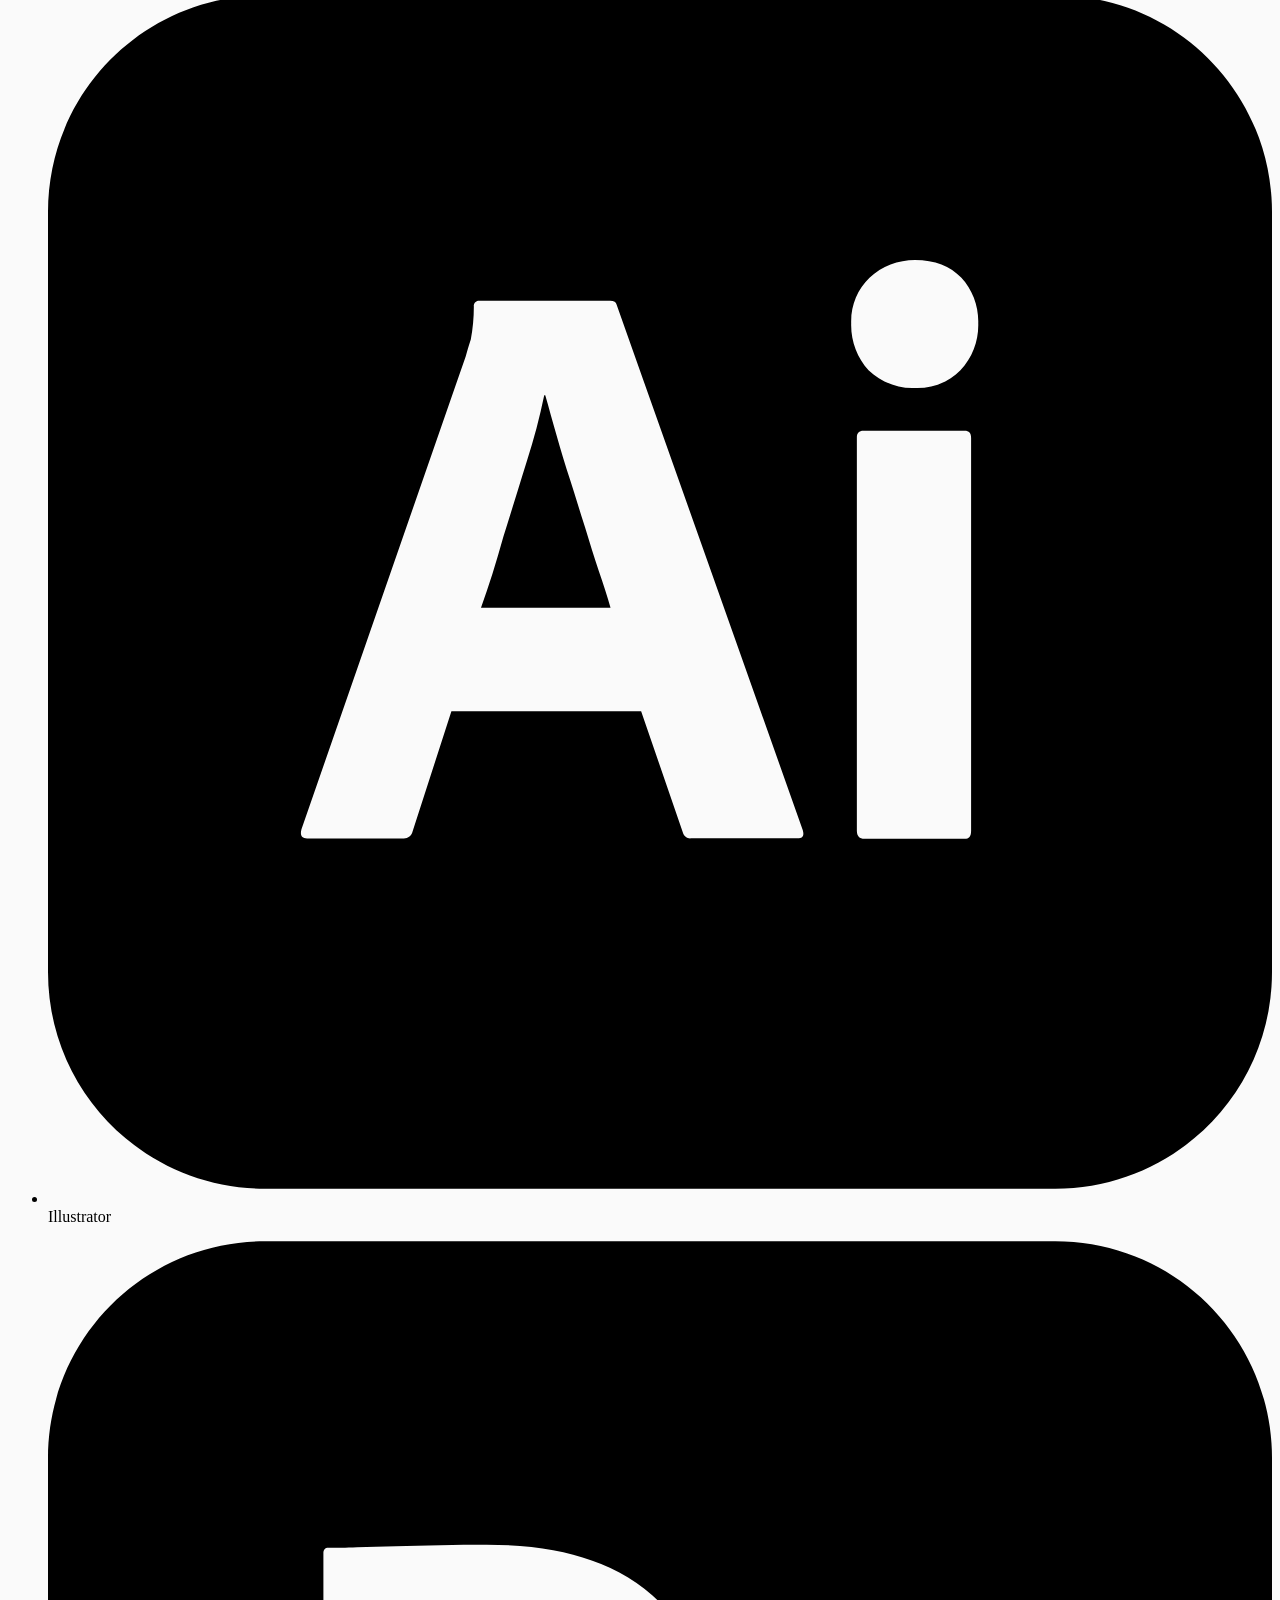
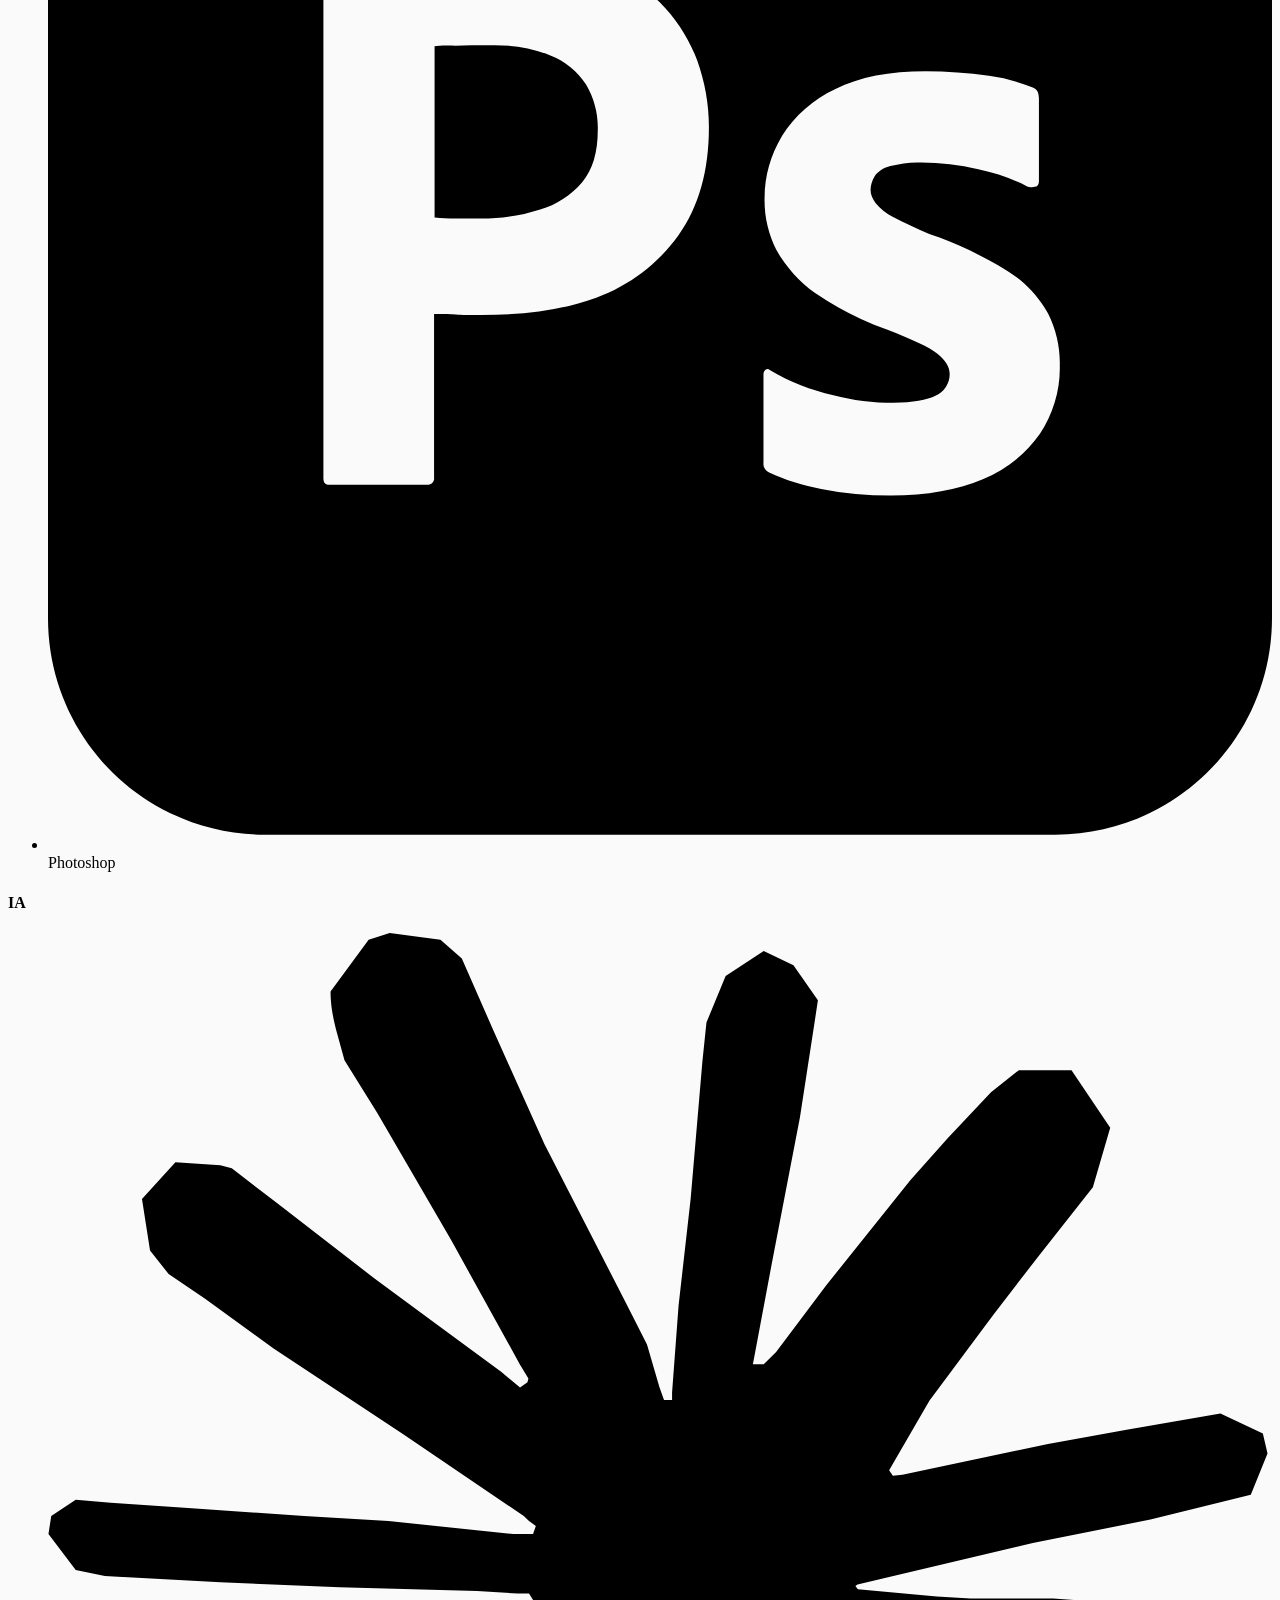
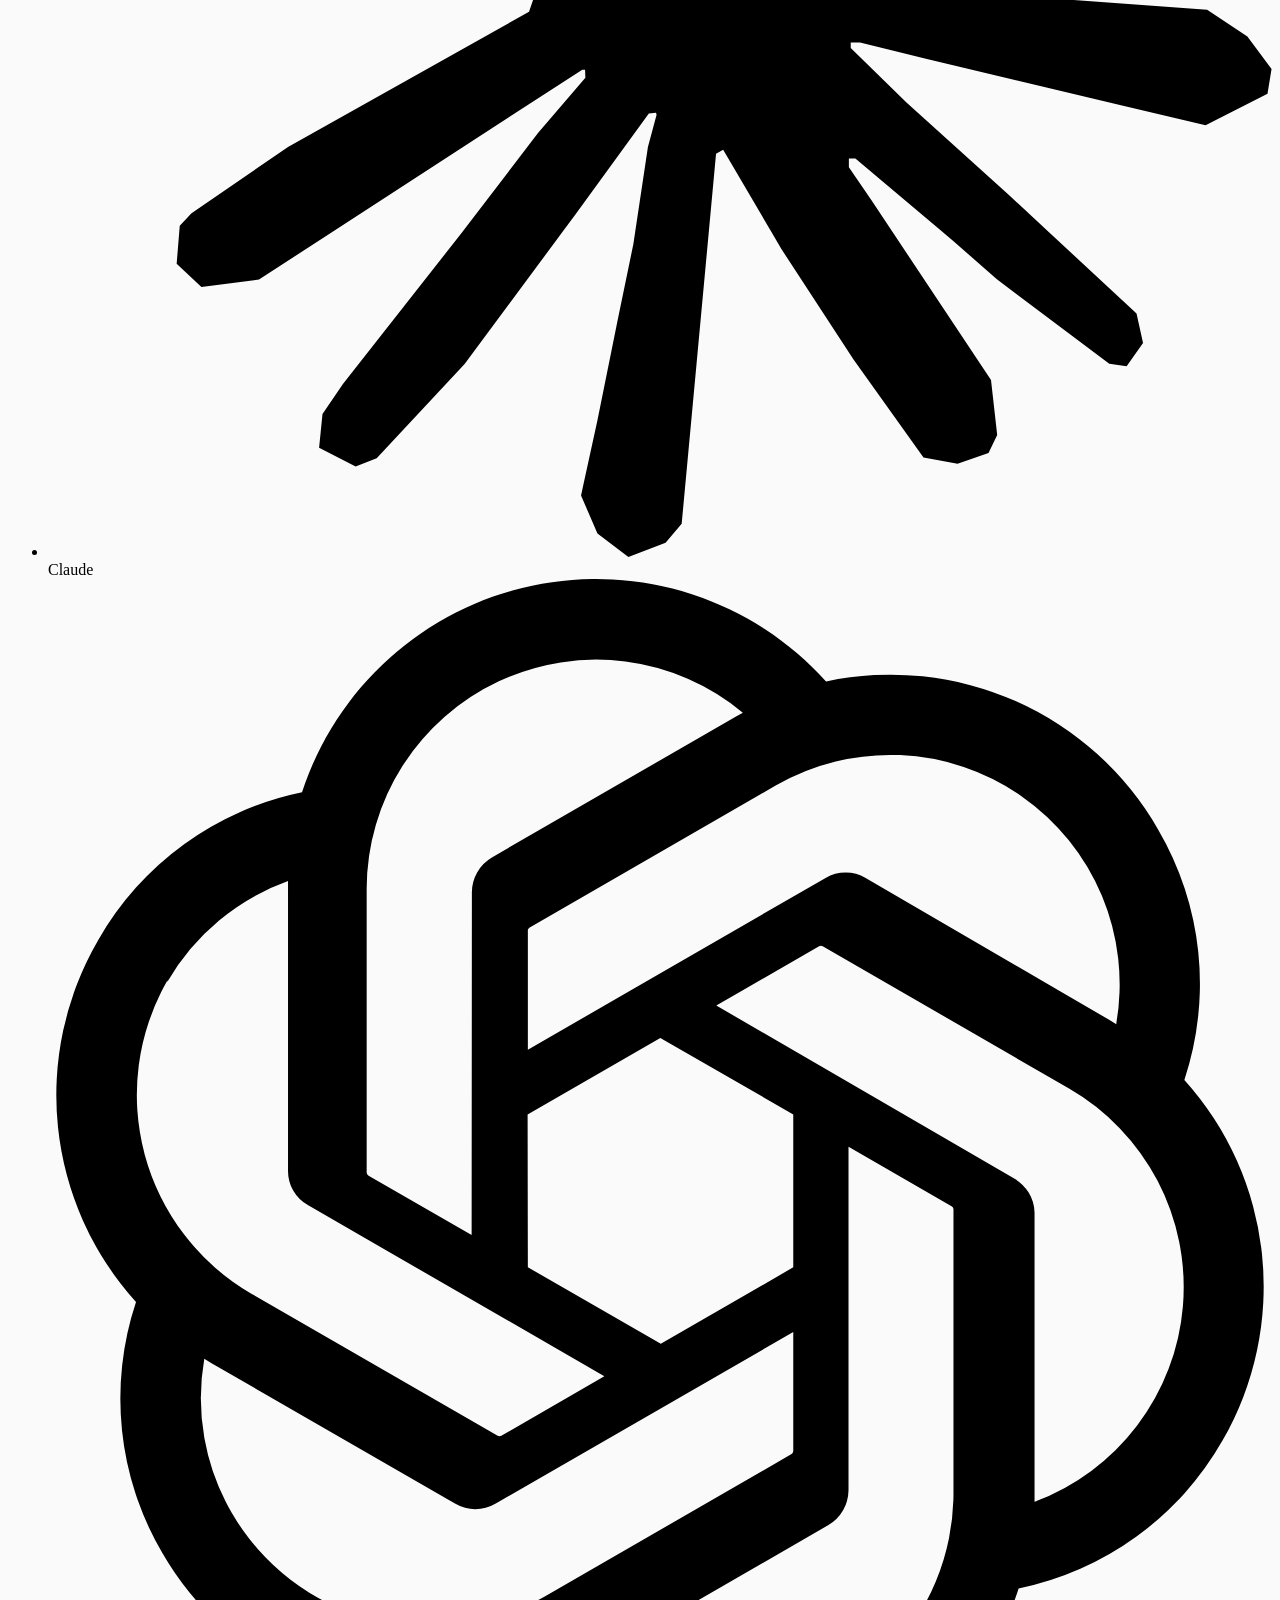
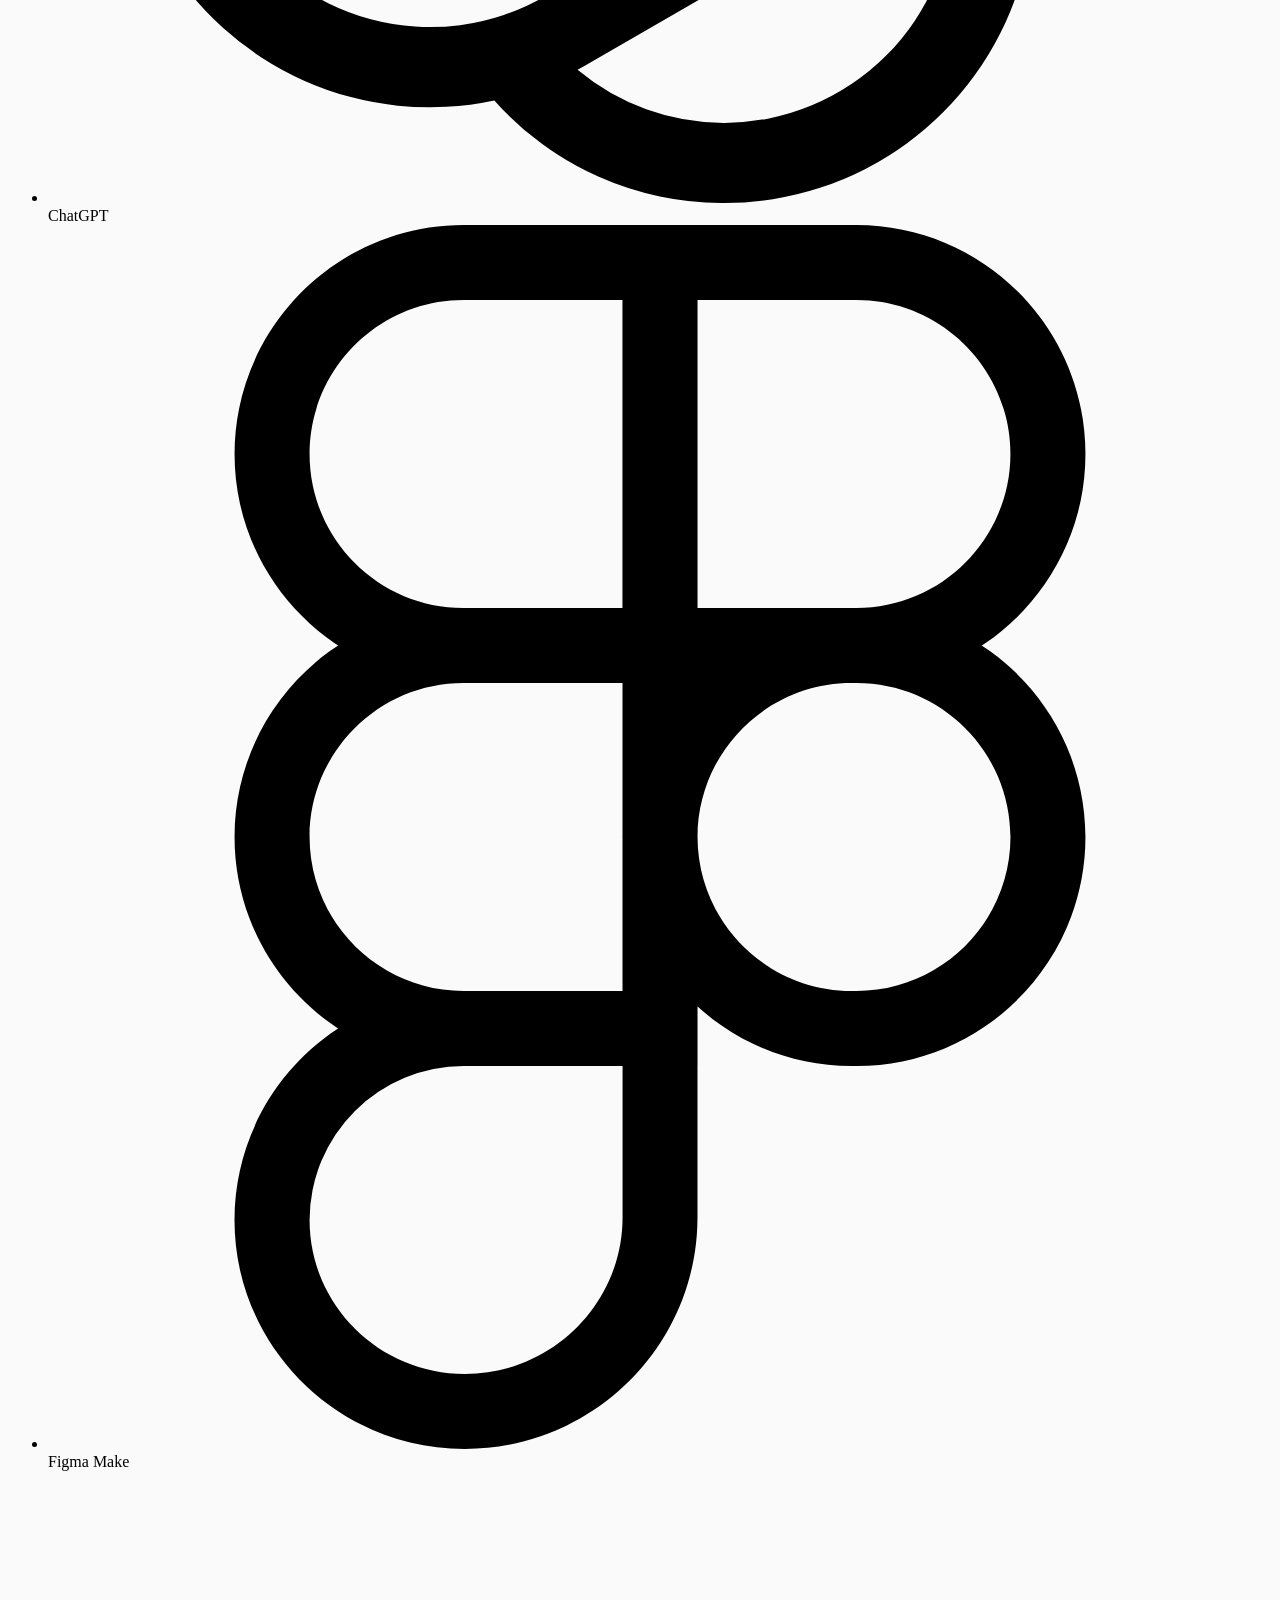
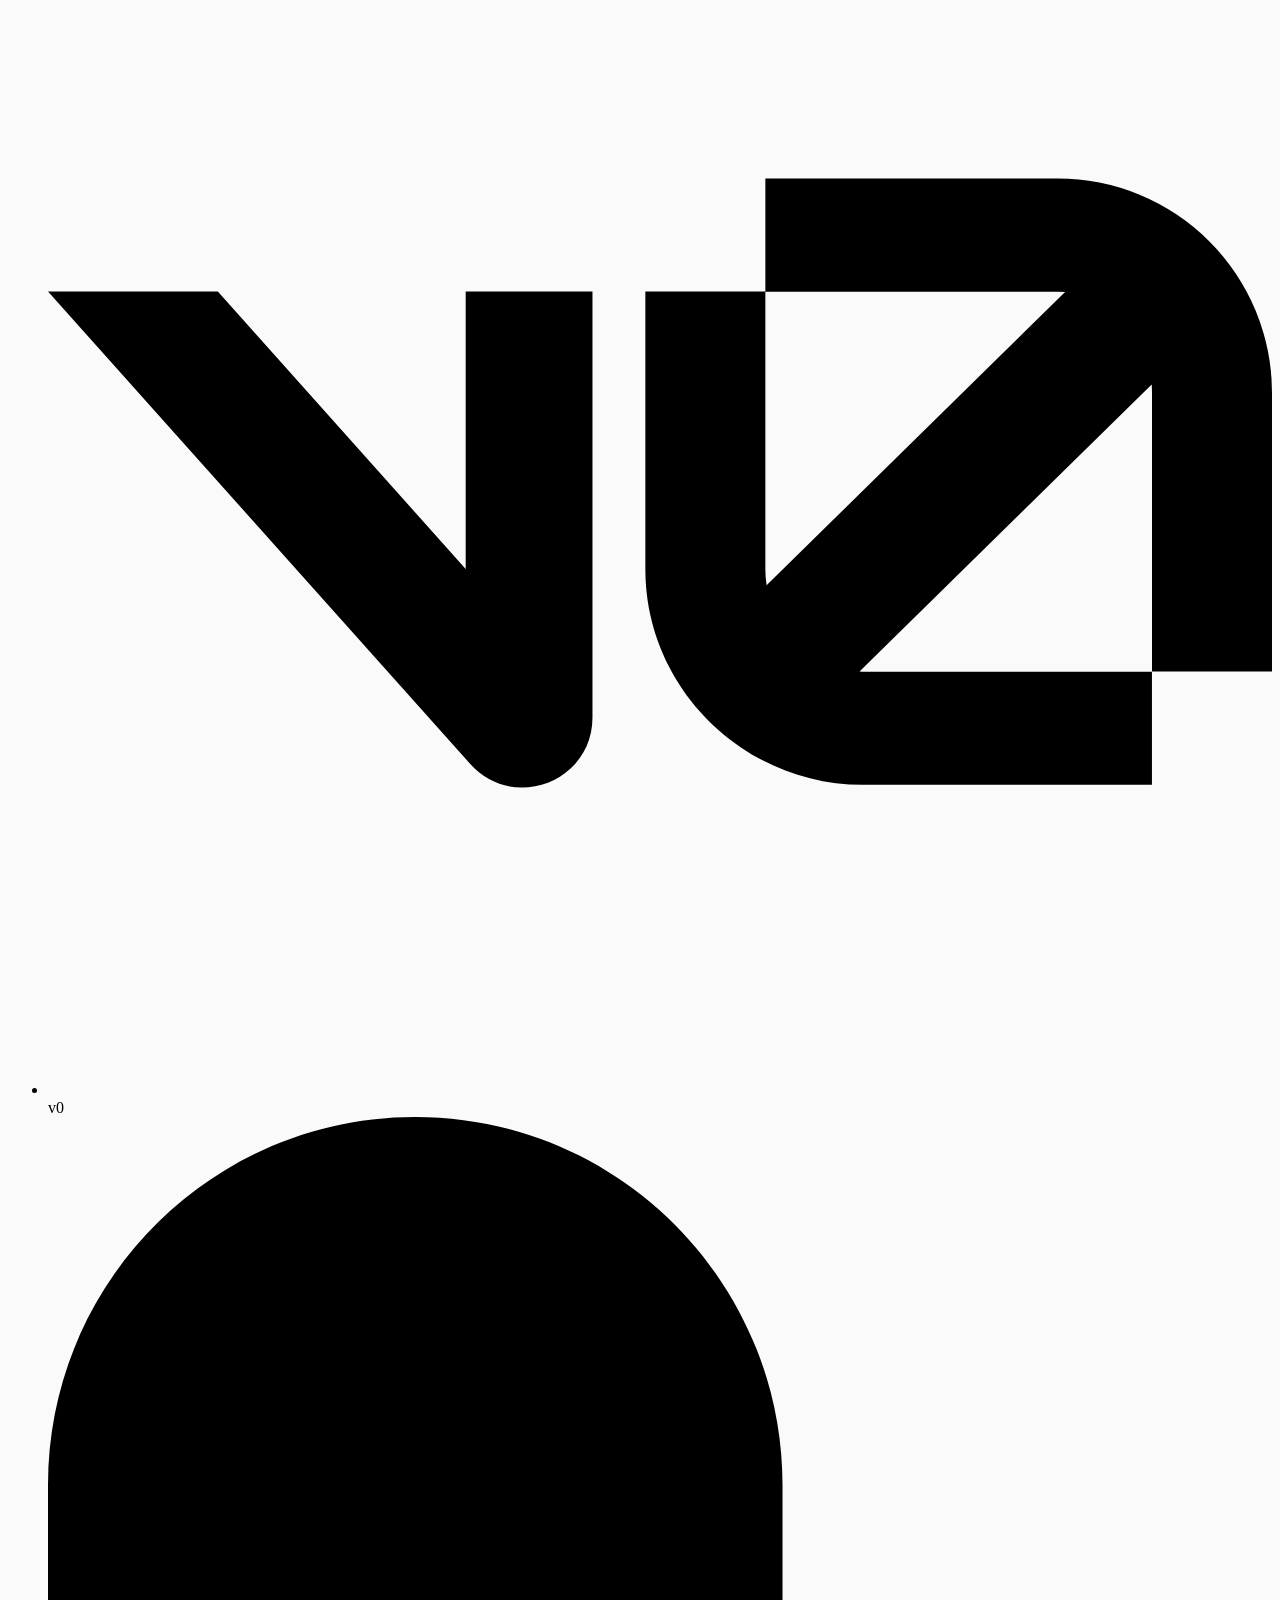
==== commit fa5d816f: "Adicionado botão de mudança de idioma" ====
--- a/src/index.html
+++ b/src/index.html
@@ -26,6 +26,8 @@
     .no-anim, .no-anim *, .no-anim *::before, .no-anim *::after { transition: none !important; }
   </style>
 
+  <link rel="alternate" hreflang="pt-BR" href="index.html">
+  <link rel="alternate" hreflang="en" href="en.html">
   <link rel="preconnect" href="https://fonts.googleapis.com">
   <link rel="preconnect" href="https://fonts.gstatic.com" crossorigin>
   <link rel="stylesheet" href="https://fonts.googleapis.com/css2?family=Arbutus+Slab&family=DM+Mono:wght@400;500&family=DM+Sans:ital,opsz,wght@0,9..40,400..800;1,9..40,400&family=Inter+Tight:wght@500;600;700&display=swap">
@@ -52,6 +54,12 @@
           <i data-lucide="moon" class="theme-icon is-moon" aria-hidden="true"></i>
           <i data-lucide="sun" class="theme-icon is-sun" aria-hidden="true"></i>
         </button>
+        <!-- idioma: cada língua é uma página (index.html e en.html). O link leva o case aberto junto (js/main.js). -->
+        <div class="lang-switch" role="group" aria-label="Idioma">
+          <a class="lang-opt is-active" href="index.html" hreflang="pt-BR" lang="pt-BR" aria-current="page" title="Português">PT</a>
+          <span class="lang-sep" aria-hidden="true"></span>
+          <a class="lang-opt" href="en.html" hreflang="en" lang="en" title="English">EN</a>
+        </div>
         <button class="btn btn-outline btn-icon nav-menu-btn" id="menu-btn" type="button"
                 aria-label="Abrir menu" aria-expanded="false" aria-controls="mobile-panel">
           <i data-lucide="menu" aria-hidden="true"></i>
@@ -229,5 +237,6 @@
   <script src="js/case-view.js"></script>
   <script src="js/case-page.js"></script>
   <script src="js/viewer.js"></script>
+  <script src="js/smooth-wheel.js"></script>
 </body>
 </html>
